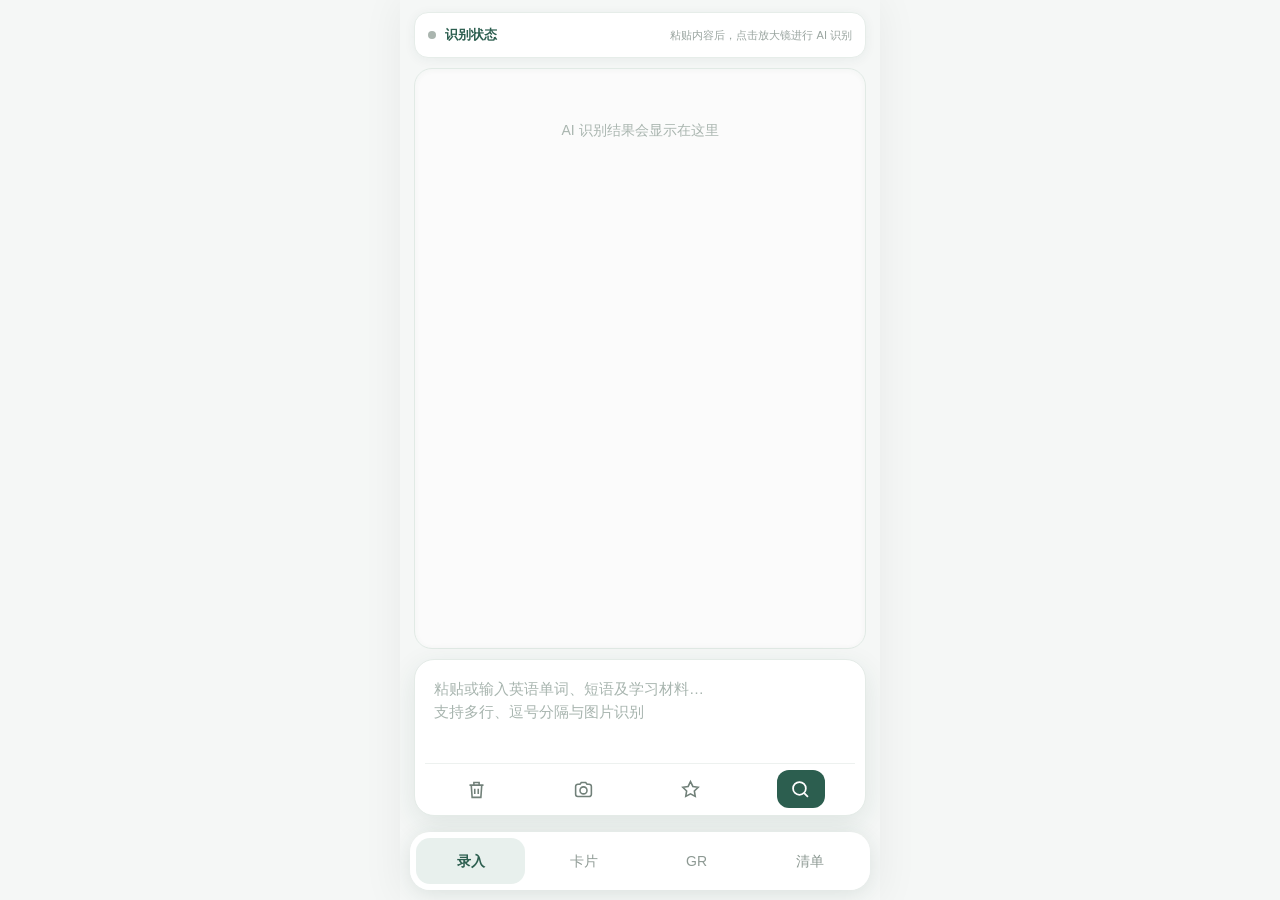
==== index.html @ c0a08093 "Update index.html" ====
<!DOCTYPE html>
<html lang="zh-CN">
<head>
<meta charset="UTF-8">
<meta name="viewport" content="width=device-width, initial-scale=1.0, maximum-scale=1.0, user-scalable=no, viewport-fit=cover">
<meta name="theme-color" content="#f5f7f6">
<meta name="apple-mobile-web-app-capable" content="yes">
<meta name="apple-mobile-web-app-title" content="DICTIONARY">
<meta name="mobile-web-app-capable" content="yes">
<link rel="manifest" href="./manifest.webmanifest?v=4">
<link rel="icon" type="image/svg+xml" href="./icon.svg?v=4">
<link rel="apple-touch-icon" sizes="192x192" href="./dict-icon-192.png?v=4">
<title>DICTIONARY · 单词记忆助手</title>
<style>
:root{
  --primary:#2c5e4f;
  --primary-dark:#1f4a3d;
  --primary-soft:#e8f0ed;
  --primary-light:#f2f7f5;
  --bg-color:#f5f7f6;
  --card:#ffffff;
  --text-main:#1f2523;
  --text-sub:#5c6662;
  --text-muted:#9aa5a0;
  --line:#e8edeb;
  --white:#ffffff;
  --red:#d93b3b;
  --amber:#d98a1f;
  --amber-soft:#fdf3e1;
  --blue:#2f5f9e;
  --blue-soft:#e8f0fb;
  --green:#2f9e6a;
  --radius:18px;
  --shadow:0 2px 12px rgba(31,74,61,.06);
}
*{box-sizing:border-box;margin:0;padding:0;-webkit-tap-highlight-color:transparent;}
html,body{height:100%;}
body{
  font-family:-apple-system,BlinkMacSystemFont,"PingFang SC","Helvetica Neue",sans-serif;
  background-color:var(--bg-color);color:var(--text-main);
  display:flex;justify-content:center;height:100vh;height:100dvh;overflow:hidden;
}
button{font-family:inherit;}
#app{
  width:100%;max-width:480px;background-color:var(--bg-color);
  position:relative;height:100%;display:flex;flex-direction:column;
  box-shadow:0 0 40px rgba(0,0,0,.06);padding-top:env(safe-area-inset-top);
  overflow:hidden;
}
.content{
  flex:1;min-height:0;overflow-y:auto;
  padding:14px 16px 110px;
  display:none;
  -webkit-overflow-scrolling:touch;
}
.content.active{display:block;}
#tab-cards{padding:12px 14px 100px;}
#tab-grammar{padding:14px 16px 100px;}
#tab-checklist{padding:14px 16px 110px;}

/* ============ 通用按钮 ============ */
.btn-primary{
  flex:1;padding:14px;background:var(--primary);color:#fff;border:none;
  border-radius:14px;font-size:16px;font-weight:600;cursor:pointer;
  box-shadow:0 4px 12px rgba(44,94,79,.22);transition:transform .1s,background .2s;
}
.btn-primary:active{transform:scale(.98);background:var(--primary-dark);}
.btn-primary:disabled{opacity:.5;box-shadow:none;}
.btn-outline{
  padding:14px 20px;background:var(--white);color:var(--primary);
  border:1px solid var(--primary);border-radius:14px;font-size:15px;cursor:pointer;
}
.btn-outline:active{background:var(--primary-light);}
.btn-outline:disabled{opacity:.5;}
.empty-hint{font-size:14px;color:#a9b5af;text-align:center;padding:40px 12px;line-height:1.7;}
.empty-state{width:100%;text-align:center;color:var(--text-muted);margin-top:100px;font-size:15px;}
@keyframes pulse{0%,100%{opacity:1;}50%{opacity:.3;}}
@keyframes fadeIn{from{opacity:0;transform:translateY(-4px);}to{opacity:1;transform:translateY(0);}}
@keyframes scaleIn{from{opacity:0;transform:scale(.95);}to{opacity:1;transform:scale(1);}}

/* ============ 设置折叠 ============ */
.fold{margin-top:28px;background:var(--white);border-radius:var(--radius);padding:16px 18px;box-shadow:var(--shadow);}
.fold summary{font-size:14px;color:var(--text-sub);cursor:pointer;outline:none;list-style:none;font-weight:600;}
.fold summary::-webkit-details-marker{display:none;}
.stats-box{background:var(--bg-color);padding:18px;border-radius:14px;margin:14px 0;}
.stats-row{display:flex;justify-content:space-between;margin-bottom:12px;font-size:14px;color:var(--text-sub);}
.stats-row:last-child{margin-bottom:0;}
.stats-val{font-weight:700;color:var(--primary);}
.setting-item{margin-bottom:14px;}
.setting-item label{display:block;font-size:13px;margin-bottom:8px;color:var(--text-muted);}
.setting-item input{
  width:100%;padding:14px;border:1px solid var(--line);background:var(--bg-color);
  border-radius:12px;font-size:15px;outline:none;
}
.setting-item input:focus{border-color:var(--primary);}

/* ============ 录入页：固定预览区 + 底部输入区 ============ */
#tab-input.content{padding:12px 14px calc(84px + env(safe-area-inset-bottom));}
#tab-input.content.active{display:flex;flex-direction:column;gap:10px;overflow:hidden;}
.recognize-status-bar{
  flex:none;height:46px;display:flex;align-items:center;gap:9px;padding:0 13px;
  border:1px solid #e6ede9;border-radius:14px;background:#fff;box-shadow:var(--shadow);
}
.recognize-dot{width:8px;height:8px;flex:none;border-radius:50%;background:#aab5af;}
.recognize-dot.loading{background:#d99a36;box-shadow:0 0 0 4px rgba(217,154,54,.12);animation:pulse 1s infinite;}
.recognize-dot.done{background:#35a36d;}
.recognize-dot.fail{background:#d95b56;}
#recognizeTitle{flex:none;font-size:13px;font-weight:750;color:var(--primary);}
#recognizeMessage{min-width:0;flex:1;overflow:hidden;text-overflow:ellipsis;white-space:nowrap;font-size:11px;color:var(--text-muted);text-align:right;}
.recognition-preview{
  flex:1 1 0;min-height:0;overflow-y:auto;overflow-x:hidden;
  overscroll-behavior:contain;-webkit-overflow-scrolling:touch;
  border:1px solid #e1eae5;border-radius:18px;background:rgba(255,255,255,.6);
  padding:10px;box-shadow:inset 0 1px 6px rgba(31,74,61,.04);
}
.input-composer{
  flex:none;background:#fff;border:1px solid #e4ebe7;border-radius:20px;
  padding:8px 10px 7px;box-shadow:0 8px 28px rgba(31,74,61,.10);
}
.paste-box{
  display:block;width:100%;height:92px;min-height:72px;padding:9px 9px 7px;border:0;border-radius:12px;
  background:transparent;font-size:15px;line-height:1.55;resize:none;outline:none;
  font-family:inherit;color:var(--text-main);
}
.paste-box::placeholder{color:#a8b5af;}
.work-toolbar{display:flex;align-items:center;justify-content:space-around;gap:8px;border-top:1px solid #edf1ef;padding:6px 2px 0;margin-top:3px;}
.tool-icon,.modal-icon-action{width:42px;height:38px;display:flex;align-items:center;justify-content:center;border:0;background:transparent;color:#718079;border-radius:12px;cursor:pointer;}
.tool-icon:active,.modal-icon-action:active{background:var(--primary-soft);color:var(--primary);}
.tool-icon.tool-search{background:var(--primary);color:#fff;width:48px;}
.tool-icon.tool-search:active{background:var(--primary-dark);}

/* ============ 统一阅读样式（预览 / 卡片 / 语法弹窗） ============ */
.rd .card-header{
  display:flex;justify-content:space-between;align-items:flex-start;gap:8px;
  margin-bottom:16px;padding-bottom:14px;border-bottom:1px solid var(--line);
}
.rd .word-big{font-size:34px;font-weight:700;color:var(--red);letter-spacing:.5px;line-height:1.2;word-break:break-word;}
.rd .word-big.w-m{font-size:28px;}
.rd .word-big.w-s{font-size:24px;}
.rd .word-big.w-xs{font-size:21px;}
.rd .word-phonetic{font-size:20px;color:#777;margin-top:6px;}
.rd .word-syllable{font-size:19px;color:var(--primary);margin-top:4px;letter-spacing:1.5px;font-weight:500;}
.rd .card-body{font-size:20px;line-height:1.75;color:#333;}
.rd .sec{margin-bottom:20px;}
.rd .sec:last-child{margin-bottom:0;}
.rd .sec-label{
  font-size:16px;color:var(--primary);font-weight:700;letter-spacing:1.5px;
  margin-bottom:8px;display:inline-block;background:var(--primary-soft);
  padding:3px 11px;border-radius:20px;
}
.rd .sec-body{font-size:20px;line-height:1.75;color:#333;white-space:normal;word-break:break-word;}
.rd .para{display:block;margin-bottom:11px;}
.rd .para:last-child{margin-bottom:0;}
.rd .sec-body.en{font-family:Georgia,"Times New Roman",serif;color:#3a3a3a;}
.rd .sec.emph{border-left:4px solid #bcd3c9;padding-left:13px;}
.rd .sec.pit{border-left-color:#efc27a;}
.rd .sec.pit .sec-label{background:var(--amber-soft);color:var(--amber);}
.rd .sec.cmp{border-left-color:#a9c4e8;}
.rd .sec.cmp .sec-label{background:var(--blue-soft);color:var(--blue);}
.rd .sec.def .sec-label{background:#eef1f0;color:var(--text-sub);}
.rd .card-footer{margin-top:16px;padding-top:12px;border-top:1px solid var(--line);font-size:16px;color:var(--text-muted);text-align:center;}
.hd-right{display:flex;align-items:center;gap:8px;flex:none;}
.pv-star{width:36px;height:36px;display:flex;align-items:center;justify-content:center;border:0;border-radius:50%;background:transparent;color:var(--primary);cursor:pointer;}
.pv-star:active{background:var(--primary-soft);}
.pv-star.on{color:var(--amber);cursor:default;}
.pv-star.on svg{fill:currentColor;}
.cat-chip{flex:none;font-size:13px;font-weight:700;padding:3px 10px;border-radius:20px;background:var(--primary-soft);color:var(--primary);}
mark.hl{background:linear-gradient(transparent 52%,#ffe28a 52%);color:#1f4a3d;font-weight:700;padding:0 1px;border-radius:2px;}
.pron-row{display:flex;gap:6px;margin-top:10px;}
.pron-btn{
  font-size:14px;padding:5px 14px;border-radius:20px;border:1px solid var(--primary);
  background:var(--white);color:var(--primary);cursor:pointer;
}
.pron-btn:active{background:var(--primary-soft);}

/* 预览卡片 */
.preview-card{border:1px solid #e6eeea;border-radius:16px;padding:16px;margin-bottom:12px;background:#fff;box-shadow:var(--shadow);}
.preview-card:last-child{margin-bottom:0;}
.preview-group-row{display:flex;align-items:center;gap:8px;margin-top:18px;padding-top:14px;border-top:1px dashed #dfe8e3;}
.preview-group-row label{font-size:13px;font-weight:700;color:var(--primary);white-space:nowrap;}
.preview-group-select{flex:1;min-width:0;padding:10px 10px;border:1px solid #dce6e0;border-radius:11px;background:#f9fbfa;color:var(--text-main);font:inherit;font-size:14px;outline:none;}
.preview-group-select:focus{border-color:var(--primary);}
.pv-fav{flex:none;padding:10px 16px;border:0;border-radius:11px;background:var(--primary);color:#fff;font-size:14px;font-weight:700;cursor:pointer;}
.pv-fav:active{background:var(--primary-dark);}
.pv-saved{flex:none;padding:10px 14px;border-radius:11px;background:#e6f4ec;color:var(--green);font-size:14px;font-weight:700;}

/* ============ 语法目录 ============ */
.grammar-section{margin:0 0 16px;background:#fff;border-radius:17px;padding:15px 14px;box-shadow:var(--shadow);}
.grammar-section-title{font-size:16px;font-weight:750;color:var(--primary);margin-bottom:6px;}
.grammar-group-title{font-size:13px;font-weight:700;color:#64736b;margin:14px 1px 8px;}
.grammar-topic-grid{display:grid;grid-template-columns:1fr 1fr;gap:8px;}
.grammar-topic{display:flex;align-items:center;justify-content:space-between;gap:5px;text-align:left;border:1px solid #e8efeb;background:#f9fbfa;color:#34443d;border-radius:11px;padding:10px 9px;font-size:13px;line-height:1.35;min-height:42px;cursor:pointer;}
.grammar-topic:after{content:'›';font-size:18px;color:#9aaba2;}
.grammar-topic:active{background:var(--primary-soft);border-color:#cbdcd4;}

/* ============ 卡片目录与分组 ============ */
.group-manager{margin:0 0 16px;padding:14px 14px;border-radius:16px;}
.group-manager summary{color:var(--primary);}
.group-create-row{display:grid;grid-template-columns:78px minmax(0,1fr) 76px 54px;gap:6px;margin-top:13px;}
.group-create-row input,.group-create-row select{min-width:0;width:100%;padding:9px 7px;border:1px solid var(--line);border-radius:10px;background:#fbfcfb;color:var(--text-main);font:inherit;font-size:12px;outline:none;}
.group-create-row button{border:0;border-radius:10px;background:var(--primary);color:#fff;font-size:12px;font-weight:650;}
.group-hint{font-size:11px;color:var(--text-muted);margin-top:8px;}
.group-manager-list{margin-top:8px;}
.group-manager-row{display:flex;align-items:center;gap:7px;padding:8px 0;border-top:1px solid #f0f3f1;font-size:12px;color:var(--text-sub);}
.group-manager-row strong{color:var(--text-main);font-weight:650;}
.group-manager-row .group-meta{margin-left:auto;color:var(--text-muted);white-space:nowrap;}
.group-manager-row strong + .group-meta{margin-left:auto;}
.group-manager-row .group-meta + .group-meta{margin-left:0;}
.group-remove{border:0;background:transparent;color:#bd7774;font-size:12px;padding:4px 2px;}
.card-directory-title{font-size:17px;font-weight:750;color:var(--text-main);margin:4px 2px 10px;}
.cat-filter{display:flex;gap:7px;margin:0 0 10px;overflow-x:auto;scrollbar-width:none;}
.cat-filter::-webkit-scrollbar{display:none;}
.cat-filter button{flex:none;border:1px solid #dbe6e0;background:#fff;color:var(--text-sub);border-radius:20px;padding:6px 13px;font-size:13px;font-weight:650;cursor:pointer;}
.cat-filter button i{font-style:normal;font-size:11px;color:var(--text-muted);margin-left:4px;font-weight:500;}
.cat-filter button.on{background:var(--primary);border-color:var(--primary);color:#fff;}
.cat-filter button.on i{color:rgba(255,255,255,.75);}
.card-category{margin:0 0 16px;}
.card-category-head{font-size:14px;color:var(--primary);font-weight:750;padding:5px 3px 8px;display:flex;justify-content:space-between;}
.card-category-head span{font-size:12px;color:var(--text-muted);font-weight:500;}
.card-group{margin:0 0 12px;}
.card-group>summary{font-size:12px;color:#7d8a84;padding:6px 6px;cursor:pointer;list-style:none;font-weight:650;display:flex;align-items:center;gap:6px;outline:none;}
.card-group>summary::-webkit-details-marker{display:none;}
.card-group>summary:before{content:'▸';font-size:11px;color:#a3b0a9;transition:transform .15s;}
.card-group[open]>summary:before{transform:rotate(90deg);}
.card-directory-item{display:flex;align-items:center;gap:11px;background:#fff;border-radius:13px;padding:13px 13px;margin-bottom:7px;box-shadow:var(--shadow);cursor:pointer;min-height:56px;}
.card-directory-item:active{background:#f1f6f3;}
.card-directory-item.select-mode{cursor:pointer;}
.card-directory-item.selected{background:#eef6f2;box-shadow:inset 0 0 0 1.5px #9cc2b2;}
.card-directory-main{flex:1;min-width:0;}
.card-directory-word{font-size:16px;font-weight:700;color:#28332e;white-space:nowrap;overflow:hidden;text-overflow:ellipsis;}
.card-directory-desc{font-size:13px;color:var(--text-muted);margin-top:3px;white-space:nowrap;overflow:hidden;text-overflow:ellipsis;}
.card-directory-arrow{color:#a7b2ac;font-size:21px;}
.card-count{font-size:12px;color:var(--text-muted);font-weight:500;}

/* 批量工具条（粘性置顶） */
.cards-bulk-toolbar{position:sticky;top:0;z-index:6;display:flex;align-items:center;justify-content:flex-end;min-height:40px;margin:0 0 10px;padding:4px 0;background:var(--bg-color);}
.bulk-entry-buttons{display:flex;gap:7px;}
.bulk-entry-buttons button{border:1px solid #d7e4dd;border-radius:10px;background:#fff;color:var(--primary);font-size:13px;font-weight:700;padding:9px 14px;cursor:pointer;}
.bulk-entry-buttons button.bulk-classify-entry{background:var(--primary);border-color:var(--primary);color:#fff;box-shadow:0 3px 10px rgba(44,94,79,.2);}
.bulk-panel{width:100%;display:flex;flex-direction:column;gap:8px;padding:10px 11px;background:#fff;border:1px solid #dfe9e4;border-radius:14px;box-shadow:var(--shadow);}
.bulk-row{display:flex;align-items:center;gap:7px;flex-wrap:wrap;}
#bulkSelectedCount{margin-right:auto;font-size:13px;font-weight:700;color:var(--primary);}
.bulk-panel button{border:1px solid #d7e4dd;border-radius:9px;background:#fff;color:var(--primary);font-size:12px;font-weight:700;padding:8px 12px;cursor:pointer;}
.bulk-panel button:disabled{opacity:.4;}
.bulk-panel button.bulk-cancel{color:#8a9690;border-color:#e4e9e6;}
.bulk-panel button.bulk-danger{color:#fff;background:#d65a55;border-color:#d65a55;}
.bulk-panel button.bulk-apply{color:#fff;background:var(--primary);border-color:var(--primary);}
.bulk-classify-controls{display:flex;align-items:center;gap:6px;width:100%;}
.bulk-classify-controls>span{font-size:12px;color:var(--text-sub);flex:none;}
.bulk-classify-controls select{flex:1;min-width:0;padding:8px 7px;border:1px solid #d7e4dd;border-radius:9px;background:#fff;color:var(--text-main);font-size:12px;}
.card-select{width:19px;height:19px;flex:none;accent-color:var(--primary);margin:0 2px 0 0;pointer-events:none;}
.history-section{margin:18px 0 10px;padding:12px 12px 4px;background:rgba(255,255,255,.68);border:1px solid #e4ebe7;border-radius:16px;}
.history-section>summary{padding:3px 2px 10px;color:var(--primary);font-size:14px;font-weight:750;cursor:pointer;list-style:none;}
.history-section>summary::-webkit-details-marker{display:none;}
.history-category{padding:8px 0 2px;border-top:1px solid #edf1ef;margin-top:4px;}
.history-category-title{font-size:13px;font-weight:750;color:#6c7c73;margin:0 2px 8px;}
.history-empty{padding:10px 2px 14px;color:var(--text-muted);font-size:12px;}

/* ============ 卡片详情：整张卡片左右滑动 ============ */
.card-modal{padding:0;background:rgba(15,25,20,.58);align-items:stretch;}
.card-track{
  position:relative;display:flex;align-items:stretch;gap:28px;width:100%;height:100%;
  overflow-x:auto;overflow-y:hidden;scroll-snap-type:x mandatory;
  padding:calc(6vh + env(safe-area-inset-top)) 14px calc(6vh + env(safe-area-inset-bottom));
  scroll-padding-inline:14px;overscroll-behavior-x:contain;-webkit-overflow-scrolling:touch;
  scrollbar-width:none;
}
.card-track::-webkit-scrollbar{display:none;}
.card-page{
  flex:0 0 100%;min-width:0;min-height:0;scroll-snap-align:center;scroll-snap-stop:always;
  overflow-y:auto;overflow-x:hidden;overscroll-behavior-y:contain;-webkit-overflow-scrolling:touch;
  background:#fff;border-radius:22px;padding:22px 18px 18px;
  box-shadow:0 8px 30px rgba(0,0,0,.18);
}
.card-modal-close{
  position:absolute;top:calc(8px + env(safe-area-inset-top));right:10px;z-index:5;width:38px;height:38px;
  border:0;border-radius:50%;background:rgba(255,255,255,.9);color:#5c6662;font-size:26px;line-height:1;
  box-shadow:0 2px 10px rgba(0,0,0,.18);
}
.card-detail-group{display:flex;align-items:center;gap:8px;margin:20px 0 0;font-size:14px;color:var(--text-sub);}
.card-detail-group select{flex:1;min-width:0;border:1px solid var(--line);border-radius:10px;background:#fbfcfb;padding:9px 10px;color:var(--text-main);font:inherit;font-size:13px;}

/* ============ 清单 ============ */
.check-item{
  display:flex;align-items:flex-start;gap:12px;padding:14px;
  background:var(--white);border-radius:16px;margin-bottom:10px;
  box-shadow:var(--shadow);animation:fadeIn .25s ease;
}
.check-box{
  width:24px;height:24px;border-radius:50%;border:2px solid #ccd6d1;
  flex-shrink:0;display:flex;align-items:center;justify-content:center;
  margin-top:1px;cursor:pointer;transition:all .2s;
}
.check-box.done{background:var(--primary);border-color:var(--primary);color:#fff;}
.check-box svg{opacity:0;transition:opacity .2s;}
.check-box.done svg{opacity:1;}
.check-main{flex:1;min-width:0;}
.check-text{font-size:15px;line-height:1.5;color:var(--text-main);word-break:break-word;}
.check-text.done{color:#b3b3b3;text-decoration:line-through;}
/* 缩略图：强模糊 + 放大裁边，防止边缘透出清晰轮廓 */
.check-photo-wrap{position:relative;width:58px;height:58px;border-radius:10px;overflow:hidden;border:1px solid var(--line);cursor:zoom-in;background:#e9efec;}
.check-photo{width:100%;height:100%;object-fit:cover;display:block;filter:blur(14px) saturate(.9);transform:scale(1.35);transition:filter .18s ease;pointer-events:none;}
.check-photo-wrap:active .check-photo{filter:blur(8px) saturate(.95);}
.check-photo-grid{display:flex;flex-wrap:wrap;gap:7px;margin-top:9px;}
.check-photo-add{height:58px;min-width:58px;padding:0 9px;border:1px dashed #c9d7cf;border-radius:10px;background:#f8fbf9;color:var(--primary);font-size:11px;font-weight:650;}
.check-photo-add:disabled{opacity:.4;}
.check-meta{font-size:11px;color:#bbb;margin-top:4px;}
.delete-btn{color:#e0605f;font-size:13px;background:none;border:none;cursor:pointer;flex-shrink:0;padding:4px 0 4px 8px;}
.add-check-row{display:flex;gap:10px;margin-bottom:14px;}
.add-check-row input{
  flex:1;min-width:0;padding:14px;border:1px solid var(--line);background:var(--white);
  border-radius:14px;font-size:15px;outline:none;
}
.add-check-row input:focus{border-color:var(--primary);}
.add-check-row button{padding:0 22px;border-radius:14px;border:none;background:var(--primary);color:#fff;font-size:15px;font-weight:600;cursor:pointer;}
.check-toolbar{display:flex;gap:10px;margin-bottom:18px;}
.check-toolbar button{flex:1;padding:12px;border-radius:14px;font-size:14px;cursor:pointer;background:var(--white);color:var(--primary);border:1px solid var(--primary);}
.check-toolbar button.ghost{color:#888;border-color:#ddd;}
.w-ai{width:100%;margin-top:12px;padding:12px;border-radius:14px;font-size:14px;cursor:pointer;background:var(--white);color:var(--primary);border:1px solid var(--primary);font-weight:600;}
.w-ai:active{background:var(--primary-light);}
.rest-card{background:#fff;border-radius:18px;padding:17px;margin:0 0 18px;box-shadow:var(--shadow);}
.rest-head{display:flex;align-items:center;justify-content:space-between;}
.rest-title{font-size:16px;font-weight:750;color:var(--primary);}
.rest-sub{font-size:12px;color:var(--text-muted);margin-top:4px;}
.rest-icon{font-size:23px;}
.rest-summary{margin-top:13px;padding:12px;background:var(--bg-color);border-radius:12px;color:var(--text-sub);font-size:14px;font-weight:650;line-height:1.8;}
.rest-actions{display:flex;gap:10px;margin-top:11px;}
.rest-action{flex:1 1 0;min-width:0;padding:12px 8px;border:0;border-radius:12px;background:var(--amber-soft);color:var(--amber);font-size:14px;font-weight:700;cursor:pointer;}
.rest-action.running{background:var(--amber);color:#fff;}
.rest-action.sleep{background:var(--blue-soft);color:var(--blue);}
.rest-action.sleep.running{background:var(--blue);color:#fff;}
.rest-history{font-size:12px;color:var(--text-muted);line-height:1.8;margin-top:10px;white-space:pre-line;word-break:break-word;}

/* ============ 选词查询 ============ */
.sel-bar{
  position:fixed;z-index:200;display:none;background:var(--primary-dark);
  border-radius:12px;box-shadow:0 6px 20px rgba(0,0,0,.25);overflow:hidden;
}
.sel-bar.active{display:flex;}
.sel-bar button{background:none;border:none;color:#fff;font-size:14px;padding:10px 16px;cursor:pointer;}
.sel-bar button + button{border-left:1px solid rgba(255,255,255,.2);}

/* ============ 底部导航 ============ */
.bottom-nav{
  position:absolute;bottom:calc(10px + env(safe-area-inset-bottom));left:10px;right:10px;
  height:58px;background:rgba(255,255,255,.95);
  backdrop-filter:blur(15px);-webkit-backdrop-filter:blur(15px);
  border-radius:20px;box-shadow:0 4px 22px rgba(31,74,61,.12);
  display:flex;justify-content:space-around;align-items:center;
  padding:6px;gap:4px;z-index:20;
}
.nav-item{
  color:#8d9993;font-size:14px;font-weight:500;flex:1;text-align:center;
  height:100%;line-height:46px;cursor:pointer;transition:all .2s;border-radius:14px;
}
.nav-item.active{color:var(--primary);background:var(--primary-soft);font-weight:750;}

/* ============ 弹窗 ============ */
.modal{
  display:none;position:absolute;top:0;left:0;right:0;bottom:0;
  background:rgba(0,0,0,.4);z-index:100;align-items:center;
  justify-content:center;padding:16px;
}
.modal.active{display:flex;}
.modal-content{
  background:#fff;width:100%;max-height:86vh;max-height:86dvh;border-radius:22px;
  padding:18px 17px 16px;display:flex;flex-direction:column;animation:scaleIn .25s ease;min-height:180px;
}
.modal-header{display:flex;justify-content:space-between;align-items:center;font-weight:700;font-size:17px;color:var(--primary);margin-bottom:12px;flex-shrink:0;}
.modal-head-actions{display:flex;align-items:center;gap:5px;margin-left:auto;}
.modal-icon-action{width:36px;height:36px;color:var(--primary);}
.modal-body{flex:1;min-height:0;overflow-y:auto;font-size:16px;line-height:1.75;color:#333;margin-bottom:12px;overscroll-behavior:contain;-webkit-overflow-scrolling:touch;}
.modal-footer{display:flex;gap:10px;flex-shrink:0;}
.modal-footer .btn-outline{flex:1;}
#infoModal .modal-content{height:90vh;height:90dvh;}
#infoModal.preview-mode .modal-header,#infoModal.preview-mode .modal-footer{display:none;}
#infoModal.preview-mode .modal-content{padding-top:14px;padding-bottom:14px;}
#infoModal.preview-mode .modal-body{margin-bottom:0;}
#infoBody.rd{font-size:20px;}
.app-toast{position:absolute;left:50%;bottom:calc(92px + env(safe-area-inset-bottom));transform:translate(-50%,12px);z-index:1500;max-width:88%;padding:10px 15px;background:rgba(31,45,39,.91);color:#fff;border-radius:12px;font-size:12px;line-height:1.4;opacity:0;pointer-events:none;transition:all .22s;white-space:normal;text-align:center;}
.app-toast.show{opacity:1;transform:translate(-50%,0);}
.photo-preview-overlay{position:fixed;inset:0;z-index:1400;display:flex;align-items:center;justify-content:center;padding:22px;background:rgba(12,18,15,.92);}
.photo-preview-overlay img{display:block;max-width:96vw;max-height:86vh;object-fit:contain;border-radius:12px;box-shadow:0 12px 40px rgba(0,0,0,.32);}
.photo-preview-close{position:absolute;top:calc(16px + env(safe-area-inset-top));right:18px;width:42px;height:42px;border:0;border-radius:50%;background:rgba(255,255,255,.16);color:#fff;font-size:30px;line-height:1;}
.app-dialog{display:none;position:absolute;inset:0;z-index:1200;align-items:center;justify-content:center;padding:18px;background:rgba(14,25,19,.48);backdrop-filter:blur(3px);}
.app-dialog.active{display:flex;}
.app-dialog-card{width:100%;max-width:360px;background:#fff;border:1px solid #e5ede8;border-radius:20px;padding:19px 18px 16px;box-shadow:0 14px 40px rgba(18,46,33,.22);animation:scaleIn .18s ease;}
.app-dialog-title{font-size:17px;font-weight:800;color:var(--primary);margin-bottom:9px;}
.app-dialog-message{font-size:14px;line-height:1.7;color:var(--text-sub);white-space:pre-line;}
.app-dialog-actions{display:flex;gap:9px;margin-top:18px;}
.app-dialog-actions button{flex:1;border-radius:12px;padding:12px 10px;font-size:14px;font-weight:700;border:1px solid var(--primary);}
.app-dialog-cancel{background:#fff;color:var(--text-sub);border-color:#e0e8e3!important;}
.app-dialog-confirm{background:var(--primary);color:#fff;}

/* 主屏幕图标安装入口 */
.install-home-card{display:flex;align-items:center;gap:10px;padding:11px;margin:3px 0 14px;border:1px solid #e6eeea;border-radius:15px;background:#fbfcfb;}
.install-app-icon{width:54px;height:54px;flex:none;display:flex;align-items:center;justify-content:center;border-radius:13px;background:#2c5e4f;color:#fff;box-shadow:0 3px 9px rgba(44,94,79,.22);}
.install-app-icon span{font-size:6.5px;letter-spacing:.15px;font-weight:900;white-space:nowrap;}
.install-home-copy{display:flex;flex:1;min-width:0;flex-direction:column;gap:4px;}
.install-home-copy strong{font-size:13px;color:#30443a;}
.install-home-copy span{font-size:10px;color:var(--text-muted);}
.install-home-button{border:0;border-radius:10px;padding:9px 13px;background:var(--primary);color:#fff;font-size:12px;font-weight:700;}

@media (max-width:370px){
  .group-create-row{grid-template-columns:70px minmax(0,1fr) 66px 48px;gap:4px;}
  .group-create-row input,.group-create-row select{font-size:11px;padding:8px 5px;}
  .grammar-topic-grid{grid-template-columns:1fr;}
  #recognizeMessage{font-size:10px;}
}
</style>
</head>
<body>
<div id="app">

  <!-- ================= TAB 1 录入 ================= -->
  <div class="content active" id="tab-input">
    <div class="recognize-status-bar" id="recognizeStatus" role="status" aria-live="polite">
      <span class="recognize-dot" id="recognizeDot"></span><strong id="recognizeTitle">等待识别</strong>
      <span id="recognizeMessage">粘贴内容后，点击放大镜进行 AI 识别</span>
    </div>
    <div class="recognition-preview rd" id="recognitionPreview"><div class="empty-hint">AI 识别结果会显示在这里</div></div>

    <div class="input-composer" id="inputDock">
      <textarea class="paste-box" id="batchInput" placeholder="粘贴或输入英语单词、短语及学习材料…
支持多行、逗号分隔与图片识别"></textarea>
      <div class="work-toolbar" aria-label="录入工具">
        <button class="tool-icon" type="button" title="清空" aria-label="清空" onclick="clearBatch()">
          <svg viewBox="0 0 24 24" width="21" height="21" fill="none" stroke="currentColor" stroke-width="1.8"><path d="M4 7h16M10 11v6m4-6v6M6 7l1 14h10l1-14M9 7V4h6v3"/></svg>
        </button>
        <button class="tool-icon" type="button" title="相机识别" aria-label="相机识别" onclick="document.getElementById('imageInput').click()">
          <svg viewBox="0 0 24 24" width="21" height="21" fill="none" stroke="currentColor" stroke-width="1.8"><path d="M3 8.5A2.5 2.5 0 0 1 5.5 6H8l1.5-2h5L16 6h2.5A2.5 2.5 0 0 1 21 8.5v9a2.5 2.5 0 0 1-2.5 2.5h-13A2.5 2.5 0 0 1 3 17.5z"/><circle cx="12" cy="13" r="4"/></svg>
        </button>
        <button class="tool-icon" type="button" title="全部收藏" aria-label="全部收藏" onclick="favoriteFromToolbar()">
          <svg viewBox="0 0 24 24" width="21" height="21" fill="none" stroke="currentColor" stroke-width="1.8"><path d="m12 3 2.7 5.5 6.1.9-4.4 4.3 1 6.1-5.4-2.9-5.4 2.9 1-6.1-4.4-4.3 6.1-.9z"/></svg>
        </button>
        <button class="tool-icon tool-search" type="button" title="AI 识别" aria-label="AI 识别" onclick="triggerSearch()">
          <svg viewBox="0 0 24 24" width="21" height="21" fill="none" stroke="currentColor" stroke-width="2"><circle cx="10.8" cy="10.8" r="7.3"/><path d="m16.2 16.2 4.3 4.3"/></svg>
        </button>
      </div>
    </div>
  </div>

  <!-- ================= TAB 2 语法 ================= -->
  <div class="content" id="tab-grammar">
    <div id="grammarTopics"></div>
  </div>

  <!-- ================= TAB 3 卡片 ================= -->
  <div class="content" id="tab-cards">
    <details class="fold group-manager">
      <summary>卡片分组管理</summary>
      <div class="group-create-row">
        <select id="groupCategory" aria-label="分组类别"><option>单词</option><option>语法</option><option>其它</option></select>
        <input id="groupName" type="text" placeholder="分组名称">
        <input id="groupLimit" type="number" min="0" placeholder="数量不限" aria-label="数量上限">
        <button type="button" onclick="createCardGroup()">创建</button>
      </div>
      <div class="group-hint">数量上限填 0 表示不限；同一类别可建立多个分组。</div>
      <div id="groupManagerList"></div>
    </details>
    <div class="card-directory-title">卡片目录</div>
    <div class="cat-filter" id="catFilter"></div>
    <div class="cards-bulk-toolbar" id="cardsBulkToolbar">
      <div class="bulk-entry-buttons" id="bulkEntryButtons">
        <button type="button" class="bulk-classify-entry" id="bulkClassifyButton" onclick="toggleBatchClassifyMode()">批量分类</button>
        <button type="button" id="bulkModeButton" onclick="toggleBatchDeleteMode()">批量删除</button>
      </div>
      <div class="bulk-panel" id="bulkModeActions" style="display:none;">
        <div class="bulk-row">
          <span id="bulkSelectedCount">已选 0 张</span>
          <button type="button" id="selectAllBtn" onclick="selectAllCards()">全选</button>
          <button type="button" class="bulk-cancel" onclick="cancelBatchMode()">取消</button>
        </div>
        <div class="bulk-classify-controls" id="bulkClassifyControls" style="display:none;">
          <span>移动到</span>
          <select id="bulkCategory" aria-label="批量目标类别" onchange="renderBulkGroupOptions()"><option>单词</option><option>语法</option><option>其它</option></select>
          <select id="bulkGroup" aria-label="批量目标分组" onchange="updateBulkDeleteUI()"></select>
          <button type="button" class="bulk-apply" id="bulkApplyButton" onclick="applyBatchClassification()" disabled>应用</button>
        </div>
        <div class="bulk-row" id="bulkDeleteRow" style="display:none;">
          <button type="button" class="bulk-danger" id="bulkDeleteButton" onclick="requestDeleteSelectedCards()" disabled>删除选中</button>
        </div>
      </div>
    </div>
    <div id="cardsContainer"></div>
  </div>

  <!-- ================= TAB 4 清单 ================= -->
  <div class="content" id="tab-checklist">
    <div class="rest-card">
      <div class="rest-head"><div><div class="rest-title">休息与睡眠</div><div class="rest-sub" id="restStatus">今天还没有记录</div></div><span class="rest-icon">☕🌙</span></div>
      <div class="rest-summary" id="restSummary"></div>
      <div class="rest-actions">
        <button class="rest-action" id="restButton" type="button" onclick="toggleBreak()">开始休息</button>
        <button class="rest-action sleep" id="sleepButton" type="button" onclick="toggleSleepRecording()">开始睡眠</button>
      </div>
      <div class="rest-history" id="restHistory"></div>
      <button class="w-ai" type="button" onclick="analyzeRestSleep()">AI 分析休息与睡眠</button>
    </div>
    <div class="add-check-row">
      <input type="text" id="checkInput" placeholder="添加清单事项，如：带钥匙 / 做 20 个单词…" onkeypress="if(event.key==='Enter')addCheckItem()">
      <button onclick="addCheckItem()">添加</button>
    </div>
    <div class="check-toolbar">
      <button onclick="resetChecklist()">一键循环刷新</button>
      <button class="ghost" onclick="analyzeChecklist()">AI 分析</button>
    </div>
    <div id="checklistContainer"></div>
    <details class="fold" id="settingsFold">
      <summary>设置与统计</summary>
      <div class="stats-box">
        <div class="stats-row"><span>API 调用次数</span><span class="stats-val" id="stat-api-calls">0</span></div>
        <div class="stats-row"><span>估算 TOKEN 量</span><span class="stats-val" id="stat-tokens">0</span></div>
        <div class="stats-row"><span>卡片总数</span><span class="stats-val" id="stat-words">0</span></div>
        <div class="stats-row"><span>清单事项数</span><span class="stats-val" id="stat-checks">0</span></div>
      </div>
      <div class="setting-item">
        <label>DeepSeek API Key（仅本地存储）</label>
        <input type="password" id="apiKeyInput" placeholder="sk-...">
      </div>
      <button class="btn-primary" onclick="saveApiKey()" style="width:100%; margin-bottom:12px;">保存 API Key</button>
      <div class="install-home-card">
        <div class="install-app-icon"><span>DICT</span></div>
        <div class="install-home-copy"><strong>添加到主屏幕</strong><span>绿色 DICT 应用图标</span></div>
        <button type="button" class="install-home-button" onclick="addToHomeScreen()">添加</button>
      </div>
      <div style="display:flex; gap:10px;">
        <button class="btn-outline" style="flex:1;" onclick="exportData()">导出备份</button>
        <button class="btn-outline" style="flex:1; border-color:#ddd; color:#666;" onclick="document.getElementById('importFile').click()">导入恢复</button>
      </div>
      <button class="w-ai" type="button" onclick="refreshAppPage()">一键刷新应用页面</button>
    </details>
  </div>

  <!-- 底部导航 -->
  <div class="bottom-nav">
    <div class="nav-item active" data-tab="input" onclick="switchTab('input')">录入</div>
    <div class="nav-item" data-tab="cards" onclick="switchTab('cards')">卡片</div>
    <div class="nav-item" data-tab="grammar" onclick="switchTab('grammar')">GR</div>
    <div class="nav-item" data-tab="checklist" onclick="switchTab('checklist')">清单</div>
  </div>

  <!-- 隐藏的文件输入 -->
  <input type="file" id="imageInput" accept="image/*" style="display:none;" onchange="handleImageUpload(event)">
  <input type="file" id="checklistCamera" accept="image/*" capture="environment" style="display:none;" onchange="handleChecklistPhoto(event)" oncancel="handleChecklistPhotoCancel()">
  <input type="file" id="importFile" style="display:none;" accept=".json" onchange="importData(event)">

  <!-- 选中单词浮动工具条 -->
  <div class="sel-bar" id="selBar" onmousedown="event.preventDefault()">
    <button onclick="lookupWord()">查询</button>
    <button onclick="speak(selWord,2)">美音</button>
    <button onclick="speak(selWord,1)">英音</button>
  </div>

  <!-- 清单拍照主题弹窗：完成事项必须拍照 -->
  <div class="modal" id="photoModal" onclick="if(event.target===this)closePhotoTaskDialog()">
    <div class="modal-content" style="max-height:none;">
      <div class="modal-header"><span id="photoModalTitle">拍照记录</span></div>
      <div class="modal-body" id="photoModalBody">完成清单事项前必须拍照记录。</div>
      <div class="modal-footer">
        <button class="btn-outline" onclick="closePhotoTaskDialog()">取消</button>
        <button class="btn-primary" onclick="takeChecklistPhoto()">拍照</button>
      </div>
    </div>
  </div>

  <div class="photo-preview-overlay" id="photoPreviewModal" style="display:none;" onclick="closePhotoPreview()">
    <button type="button" class="photo-preview-close" onclick="closePhotoPreview()" aria-label="关闭">×</button>
    <img id="photoPreviewImage" alt="清单照片放大预览" onclick="event.stopPropagation()">
  </div>

  <!-- 卡片详情：整张卡片横向滑动 -->
  <div class="modal card-modal" id="cardModal" onclick="onCardModalClick(event)">
    <div class="card-track" id="cardTrack"></div>
  </div>

  <!-- 信息弹窗（预览、AI 分析、查词） -->
  <div class="modal" id="infoModal" onclick="if(event.target===this)closeInfoModal()">
    <div class="modal-content">
      <div class="modal-header" id="infoHeader">
        <span id="infoTitle">分析</span>
        <div class="modal-head-actions">
          <button class="modal-icon-action" id="infoFavorite" type="button" title="全部收藏" aria-label="全部收藏" onclick="savePendingCards('modal')" style="display:none;">
            <svg viewBox="0 0 24 24" width="22" height="22" fill="none" stroke="currentColor" stroke-width="1.8"><path d="m12 3 2.7 5.5 6.1.9-4.4 4.3 1 6.1-5.4-2.9-5.4 2.9 1-6.1-4.4-4.3 6.1-.9z"/></svg>
          </button>
        </div>
      </div>
      <div class="modal-body" id="infoBody"></div>
      <div class="modal-footer">
        <button class="btn-outline" id="infoSpeak" style="display:none;" onclick="speak(this.dataset.w,2)">发音</button>
        <button class="btn-outline" id="infoAdd" style="display:none;" onclick="addLookupWord()">加入卡片</button>
      </div>
    </div>
  </div>

  <div class="app-dialog" id="appDialog" role="dialog" aria-modal="true" aria-labelledby="appDialogTitle">
    <div class="app-dialog-card">
      <div class="app-dialog-title" id="appDialogTitle">确认操作</div>
      <div class="app-dialog-message" id="appDialogMessage"></div>
      <div class="app-dialog-actions">
        <button type="button" class="app-dialog-cancel" onclick="resolveAppDialog(false)">取消</button>
        <button type="button" class="app-dialog-confirm" onclick="resolveAppDialog(true)">确定</button>
      </div>
    </div>
  </div>
  <div class="app-toast" id="appToast" role="status" aria-live="polite"></div>
</div>

<script>
/* =========================================================
   基础工具
========================================================= */
const $ = id => document.getElementById(id);
const esc = s => String(s == null ? '' : s).replace(/[&<>"']/g,
  c => ({'&':'&amp;','<':'&lt;','>':'&gt;','"':'&quot;',"'":'&#39;'}[c]));
const escRe = s => String(s).replace(/[.*+?^${}()|[\]\\]/g, '\\$&');
const nowStr = () => new Date().toLocaleString('zh-CN',
  {month:'numeric', day:'numeric', hour:'2-digit', minute:'2-digit'});
const WEEK_MS = 7 * 24 * 60 * 60 * 1000;

function load(key, fallback){
  try { const v = localStorage.getItem(key); return v ? JSON.parse(v) : fallback; }
  catch(e){ return fallback; }
}
function safeSet(key, val){
  try { localStorage.setItem(key, val); return true; }
  catch(e){ return false; }
}

/* =========================================================
   状态
========================================================= */
let words      = load('wm_words', []);
let checklist  = load('wm_checklist', []);
let stats      = load('wm_stats', {apiCalls:0, tokens:0});
let attendance = load('wm_attendance', {});
let sleepRecords = load('wm_sleep_records', []);
let workStart  = localStorage.getItem('wm_work_start') || '09:00';
let apiKey     = localStorage.getItem('wm_api_key') || '';
let batchRunning = false;
let pendingPhotoTask = null;
let cardGroups = load('wm_card_groups', []);
let previews = {inline: [], modal: []};
let batchDeleteMode = false;
let batchClassifyMode = false;
let selectedCardIds = new Set();
let appDialogAction = null;
let toastTimer = null;
let deferredInstallPrompt = null;
let cardFilter = '全部';
let groupOpen = {};

if (!Array.isArray(words)) words = [];
if (!Array.isArray(checklist)) checklist = [];
if (!Array.isArray(sleepRecords)) sleepRecords = [];
if (!attendance || typeof attendance !== 'object') attendance = {};

const CARD_CATEGORIES = ['单词','语法','其它'];
const DEFAULT_GROUPS = [
  {id:'default-word', category:'单词', name:'默认单词', limit:0, isDefault:true},
  {id:'default-daily', category:'单词', name:'日常生活', limit:0, isDefault:true},
  {id:'default-grammar', category:'语法', name:'默认语法', limit:0, isDefault:true},
  {id:'default-other', category:'其它', name:'默认其它', limit:0, isDefault:true}
];

function persistWords(){
  const ok = safeSet('wm_words', JSON.stringify(words));
  if (!ok) showToast('本地存储空间不足，卡片未能保存，建议导出备份');
  return ok;
}

/* =========================================================
   初始化 / Tab 切换
========================================================= */
function init(){
  $('apiKeyInput').value = apiKey;
  ensureCardGroups(); seedDailyWords(); cleanupPhotos(); archiveExpiredCards(); renderGrammarTopics();
  renderCards(); renderGroupManager(); renderChecklist(); renderRestUI(); updateStatsUI();
  renderRecognitionStatus('粘贴内容后，点击放大镜进行 AI 识别');
  setInterval(() => { if ($('tab-checklist').classList.contains('active')) renderRestUI(); }, 1000);
  setInterval(() => {
    const before = words.filter(w => w.archived).length;
    archiveExpiredCards();
    if ($('tab-cards').classList.contains('active') && before !== words.filter(w => w.archived).length) renderCards();
  }, 60000);
  $('batchInput').addEventListener('keydown', e => {
    if (e.key === 'Enter' && (e.ctrlKey || e.metaKey)) { e.preventDefault(); triggerSearch(); }
  });
  $('batchInput').addEventListener('input', () => {
    if (previews.inline.length) {
      previews.inline = [];
      $('recognitionPreview').innerHTML = '<div class="empty-hint">内容已修改，请重新点击放大镜识别</div>';
      renderRecognitionStatus('输入内容已修改，需要重新识别');
    }
  });
  document.addEventListener('keydown', e => {
    if (e.key !== 'Escape') return;
    if ($('appDialog').classList.contains('active')) resolveAppDialog(false);
    else if ($('photoPreviewModal').style.display !== 'none') closePhotoPreview();
    else if ($('infoModal').classList.contains('active')) closeInfoModal();
    else if ($('cardModal').classList.contains('active')) closeCardModal();
    else if ($('photoModal').classList.contains('active')) closePhotoTaskDialog();
  });
}

function switchTab(tabId){
  document.querySelectorAll('.content').forEach(el => el.classList.remove('active'));
  document.querySelectorAll('.nav-item').forEach(el => el.classList.remove('active'));
  const panel = $('tab-' + tabId); if (!panel) return;
  panel.classList.add('active');
  document.querySelectorAll('.nav-item').forEach(el => { if (el.dataset.tab === tabId) el.classList.add('active'); });
  hideSelBar();
  if (tabId !== 'cards' && (batchDeleteMode || batchClassifyMode)) { batchDeleteMode = false; batchClassifyMode = false; selectedCardIds.clear(); }
  if (tabId === 'cards') { archiveExpiredCards(); renderCards(); renderGroupManager(); }
  if (tabId === 'grammar') renderGrammarTopics();
  if (tabId === 'checklist') { cleanupPhotos(); renderChecklist(); renderRestUI(); updateStatsUI(); }
}

function showToast(message){
  const el = $('appToast'); if (!el) return;
  el.textContent = message; el.classList.add('show');
  clearTimeout(toastTimer); toastTimer = setTimeout(() => el.classList.remove('show'), 2300);
}
function showAppDialog(title, message, action){
  appDialogAction = typeof action === 'function' ? action : null;
  $('appDialogTitle').textContent = title || '确认操作';
  $('appDialogMessage').textContent = message || '';
  $('appDialog').classList.add('active');
}
function resolveAppDialog(confirmed){
  $('appDialog').classList.remove('active');
  const action = appDialogAction; appDialogAction = null;
  if (confirmed && action) action();
}

/* =========================================================
   通用 API 调用
========================================================= */
async function callAI(messages){
  if (!apiKey) throw new Error('请先在“设置与统计”中填写 DeepSeek API Key');
  let timeout;
  try{
    /* 不使用 AbortSignal：部分 WebView / 预览环境无法克隆 signal；超时改用 Promise.race */
    const timeoutPromise = new Promise((_, reject) => { timeout = setTimeout(() => reject(Object.assign(new Error('timeout'), {name:'AbortError'})), 90000); });
    const request = (async () => {
      const response = await fetch('https://api.deepseek.com/v1/chat/completions', {
        method:'POST', headers:{'Content-Type':'application/json','Authorization':'Bearer ' + apiKey},
        body:JSON.stringify({model:'deepseek-chat', messages, temperature:0.25, max_tokens:4096})
      });
      return {response, text: await response.text()};
    })();
    request.catch(() => {});
    const {response, text} = await Promise.race([request, timeoutPromise]);
    let data;
    try{ data = text ? JSON.parse(text) : null; }catch(e){ throw new Error(`API 返回的不是有效 JSON（HTTP ${response.status}）`); }
    if (!response.ok){ const msg = data && data.error && data.error.message; throw new Error(msg || `API 请求失败（HTTP ${response.status}）`); }
    if (!data || !Array.isArray(data.choices) || !data.choices.length){ const msg = data && data.error && data.error.message; throw new Error(msg || 'API 没有返回 choices，请检查 Key、额度或模型权限'); }
    let content = data.choices[0].message && data.choices[0].message.content;
    if (Array.isArray(content)) content = content.map(x => x.text || '').join('');
    if (typeof content !== 'string' || !content.trim()) throw new Error('AI 返回内容为空，请重新识别');
    stats.apiCalls++; stats.tokens += Math.round(JSON.stringify(messages).length / 2) + 300; saveStats();
    return content.trim();
  }catch(e){
    if (e && e.name === 'AbortError') throw new Error('AI 请求超过 90 秒仍未完成，请检查网络后重试');
    if (e instanceof TypeError) throw new Error('网络连接失败，无法访问 DeepSeek API');
    throw e;
  }finally{ clearTimeout(timeout); }
}

/* =========================================================
   图片识别：OCR 文字回填输入框
========================================================= */
let tessLoading = null;
function loadTesseract(){
  if (window.Tesseract) return Promise.resolve();
  if (tessLoading) return tessLoading;
  tessLoading = new Promise((resolve, reject) => {
    const s = document.createElement('script');
    s.src = 'https://cdn.jsdelivr.net/npm/tesseract.js@5/dist/tesseract.min.js';
    s.onload = resolve;
    s.onerror = () => { tessLoading = null; reject(new Error('OCR 组件加载失败，请检查网络')); };
    document.head.appendChild(s);
  });
  return tessLoading;
}
async function ocrImage(dataUrl, onProgress){
  await loadTesseract();
  const r = await Tesseract.recognize(dataUrl, 'eng', {
    logger: m => { if (m.status === 'recognizing text') onProgress(Math.round(m.progress * 100)); }
  });
  return (r && r.data && r.data.text) || '';
}
function compressImage(file, maxW = 800, quality = 0.7){
  return new Promise((resolve, reject) => {
    const url = URL.createObjectURL(file);
    const img = new Image();
    img.onload = () => {
      const scale = Math.min(1, maxW / img.width);
      const c = document.createElement('canvas');
      c.width = Math.round(img.width * scale);
      c.height = Math.round(img.height * scale);
      c.getContext('2d').drawImage(img, 0, 0, c.width, c.height);
      URL.revokeObjectURL(url);
      resolve(c.toDataURL('image/jpeg', quality));
    };
    img.onerror = () => { URL.revokeObjectURL(url); reject(new Error('图片读取失败')); };
    img.src = url;
  });
}
async function handleImageUpload(event){
  const file = event.target.files[0]; event.target.value = '';
  if (!file) return;
  if (!apiKey) { showToast('请先在清单底部的设置与统计中填写 API Key'); return; }
  if (batchRunning) { showToast('AI 正在处理，请稍候'); return; }
  batchRunning = true;
  renderRecognitionStatus('正在读取图片…', 'loading');
  try{
    const dataUrl = await compressImage(file, 1600, .85);
    const text = await ocrImage(dataUrl, p => renderRecognitionStatus(`图片文字识别中 ${p}%`, 'loading'));
    if (!text.trim()) throw new Error('未识别到文字');
    $('batchInput').value = text.trim(); previews.inline = [];
    $('recognitionPreview').innerHTML = '<div class="empty-hint">图片文字已读取，点击放大镜进行 AI 整理</div>';
    renderRecognitionStatus('图片文字已填入输入框，点击放大镜进行 AI 整理');
    $('batchInput').focus();
    showToast('图片文字已识别并填入');
  }catch(e){ renderRecognitionStatus(e.message || '图片识别失败', true); showToast(e.message || '图片识别失败'); }
  finally{ batchRunning = false; }
}

/* =========================================================
   发音
========================================================= */
let curAudio = null;
function stopSpeak(){
  if (curAudio) { try { curAudio.pause(); } catch(e){} curAudio = null; }
  if ('speechSynthesis' in window) speechSynthesis.cancel();
}
function speak(word, type){ // type: 1 英音, 2 美音
  word = String(word || '').trim();
  if (!word) return;
  stopSpeak();
  let fell = false;
  const fallback = () => {
    if (fell) return; fell = true;
    if (!('speechSynthesis' in window)) { showToast('发音失败：网络不可用且浏览器不支持语音'); return; }
    const u = new SpeechSynthesisUtterance(word);
    u.lang = type === 1 ? 'en-GB' : 'en-US'; u.rate = 0.9;
    speechSynthesis.speak(u);
  };
  const a = new Audio('https://dict.youdao.com/dictvoice?audio=' + encodeURIComponent(word) + '&type=' + type);
  curAudio = a; a.onerror = fallback;
  const p = a.play();
  if (p && p.catch) p.catch(fallback);
}

/* =========================================================
   选中单词查询
========================================================= */
let selWord = '';
let selTimer = null;
const hideSelBar = () => $('selBar').classList.remove('active');
function updateSelBar(){
  const sel = window.getSelection();
  if (!sel || sel.isCollapsed || sel.rangeCount === 0) { hideSelBar(); return; }
  const text = sel.toString().trim();
  const n = sel.anchorNode;
  const el = n && (n.nodeType === 1 ? n : n.parentElement);
  if (!el || !el.closest('#cardTrack, #infoBody, #recognitionPreview')) { hideSelBar(); return; }
  if (!/^[A-Za-z][A-Za-z\s'’-]{0,38}$/.test(text)) { hideSelBar(); return; }
  selWord = text.replace(/’/g, "'");
  const r = sel.getRangeAt(0).getBoundingClientRect();
  const bar = $('selBar');
  bar.classList.add('active');
  const bw = bar.offsetWidth, bh = bar.offsetHeight;
  const left = Math.max(8, Math.min(window.innerWidth - bw - 8, r.left + r.width / 2 - bw / 2));
  let top = r.bottom + 10;
  if (top + bh > window.innerHeight - 8) top = Math.max(8, r.top - bh - 10);
  bar.style.left = left + 'px'; bar.style.top = top + 'px';
}
document.addEventListener('selectionchange', () => { clearTimeout(selTimer); selTimer = setTimeout(updateSelBar, 250); });
document.addEventListener('scroll', hideSelBar, true);

async function lookupFree(w){
  const r = await fetch('https://api.dictionaryapi.dev/v2/entries/en/' + encodeURIComponent(w));
  if (!r.ok) throw new Error('未查到该词（短语请配置 API Key 后查询）');
  const e = (await r.json())[0];
  let html = `<p><strong>${esc(e.word)}</strong> ${esc(e.phonetic || '')}</p>`;
  (e.meanings || []).slice(0, 3).forEach(m => {
    html += `<p><b>${esc(m.partOfSpeech)}</b> ${esc((m.definitions || []).slice(0, 2).map(x => x.definition).join('；'))}</p>`;
  });
  return html + '<p style="color:#999;font-size:12px;margin-top:10px;">(未配置 API Key，使用在线英文词典)</p>';
}
async function lookupWord(word){
  const w = String(word || selWord || '').trim();
  hideSelBar();
  if (!w) return;
  try { window.getSelection().removeAllRanges(); } catch(e){}
  showInfo(w, '<div style="text-align:center;padding:20px;color:#888;">查询中...</div>', w);
  let html;
  try{
    if (apiKey){
      const res = await callAI([{role:'user', content:
        `请简明解释英文单词/短语 "${w}"：1）音标；2）词性与中文释义（不超过 3 条）；3）一句英文例句并附中文翻译。纯文本输出，每项一行，不使用 Markdown。`}]);
      html = esc(res).replace(/\n/g, '<br>');
    } else html = await lookupFree(w);
  }catch(e){ html = `<span style="color:red;">查询失败：${esc(e.message)}</span>`; }
  if ($('infoModal').classList.contains('active') && $('infoSpeak').dataset.w === w) showInfo(w, html, w);
}
async function addLookupWord(){
  const btn = $('infoAdd'); const w = btn.dataset.w;
  if (!w) return;
  if (!apiKey) { showToast('生成卡片需要先填写 API Key'); return; }
  btn.dataset.state = 'busy'; btn.disabled = true; btn.innerText = '生成中...';
  try{
    const generated = await generateWordCard(w);
    btn.dataset.state = '';
    /* 生成期间弹窗已被关闭或换成别的内容，则不再强行弹出预览 */
    if (!$('infoModal').classList.contains('active') || btn.dataset.w !== w) { btn.innerText = '加入卡片'; btn.disabled = false; return; }
    showGeneratedPreview('单词预览 · ' + w, [normalizeCardData(generated, '单词')]);
  }catch(e){
    btn.innerText = '加入卡片'; btn.disabled = false; btn.dataset.state = '';
    showToast(e.message || '生成失败');
  }
}
async function generateWordCard(word){
  const prompt = `请为我生成单词 "${word}" 的详细记忆卡片，严格按照以下JSON格式输出，不要输出任何其他多余内容：
{
"word": "${word}",
"phonetic": "音标",
"syllable": "音节拆分（用点连接）",
"collins": "柯林斯英文释义",
"cn": "中文释义",
"example": "英文例句（附带中文翻译）",
"syn": "同义词",
"ant": "反义词"
}`;
  const res = await callAI([{role:'user', content:prompt}]);
  const arr = parseAIJson(res);
  const data = arr[0] || {};
  if (!data.word) data.word = word;
  return data;
}

/* =========================================================
   卡片内容渲染（预览 / 卡片 / 语法弹窗共用）
========================================================= */
function toText(v){
  if (v == null) return '';
  if (Array.isArray(v)) return v.map(toText).filter(Boolean).join('\n');
  if (typeof v === 'object') return Object.entries(v).map(([k, x]) => { const t = toText(x); return t ? `${k}：${t}` : ''; }).filter(Boolean).join('\n');
  return String(v).trim();
}
function plain(v){ return toText(v).replace(/\*\*/g, ''); }
function cardKeys(c){
  let k = c.keywords;
  if (typeof k === 'string') k = k.split(/[,，、;；\n]+/);
  return Array.isArray(k) ? k.map(x => String(x).trim()).filter(Boolean) : [];
}
/* 按换行与句末标点（。！？ . ! ?）切句，每句一段；数字序号（1.）不单独成段 */
function splitSentences(t){
  const out = [];
  t.split(/\n+/).forEach(line => {
    line = line.trim(); if (!line) return;
    const parts = line.match(/(?:[^。！？.!?]|[.!?](?=[^\s])(?![。！？]))+(?:[。！？]+|[.!?]+(?=\s|$))?|[。！？]+/g) || [line];
    let buf = '';
    parts.forEach(p => {
      buf += p;
      if (/^\s*(?:\(?\d+|[A-Za-z])[.)、]\s*$/.test(buf)) return;
      if (buf.trim()) out.push(buf.trim());
      buf = '';
    });
    if (buf.trim()) out.push(buf.trim());
  });
  return out;
}
/* 转义 → **关键词** 高亮；没有 ** 标记时退回到关键词表匹配 */
function rich(v, keys){
  const t = toText(v); if (!t) return '';
  const hasMarks = /\*\*[^*]+\*\*/.test(t);
  const ks = hasMarks ? [] : (keys || []).filter(k => k && String(k).length > 1).sort((a, b) => b.length - a.length);
  const re = ks.length ? new RegExp('(' + ks.map(k => escRe(esc(k))).join('|') + ')', 'gi') : null;
  return splitSentences(t).map(s => {
    let h = esc(s);
    if (hasMarks) h = h.replace(/\*\*([^*]+?)\*\*/g, '<mark class="hl">$1</mark>');
    else if (re) h = h.replace(re, '<mark class="hl">$1</mark>');
    return `<span class="para">${h.replace(/\*\*/g, '')}</span>`;
  }).join('');
}
function wordSizeClass(word){
  let w = 0;
  String(word).split('').forEach(ch => { w += /[\u4e00-\u9fff\u3000-\u303f\uff00-\uffef]/.test(ch) ? 1.7 : 1; });
  return w <= 8 ? '' : w <= 16 ? 'w-m' : w <= 30 ? 'w-s' : 'w-xs';
}
/* 各类别内容顺序：语法 → 用法、易错点、相同/相似用法比较、例句、定义、结构 */
function cardSections(c){
  const cat = c.category || '单词';
  if (cat === '语法') return [
    ['用法', c.usage, 'emph', ''],
    ['易错点', c.pitfalls || c.notes, 'emph pit', ''],
    ['相同 / 相似用法比较', c.compare, 'emph cmp', ''],
    ['例句', c.example, '', 'en'],
    ['定义', c.definition || c.summary, 'def', ''],
    ['结构 / 公式', c.structure, 'def', 'en']
  ];
  if (cat === '其它') return [
    ['知识概要', c.summary || c.definition, '', ''],
    ['用法', c.usage, '', ''],
    ['结构', c.structure, '', 'en'],
    ['例句', c.example, '', 'en'],
    ['注意事项', c.notes || c.pitfalls, 'pit', ''],
    ['比较', c.compare, 'cmp', '']
  ];
  return [
    ['柯林斯释义', c.collins, '', 'en'],
    ['中文释义', c.cn, '', ''],
    ['例句', c.example, '', 'en'],
    ['同义词', c.syn, '', ''],
    ['反义词', c.ant, '', ''],
    ['用法', c.usage, '', ''],
    ['注意事项', c.notes, 'pit', '']
  ];
}
function renderSections(c){
  const cat = c.category || '单词';
  return cardSections(c).filter(s => toText(s[1])).map(([label, value, secCls, bodyCls]) => {
    const keys = cat === '单词' ? (label === '例句' ? [c.word] : []) : cardKeys(c);
    return `<div class="sec ${secCls}"><div class="sec-label">${esc(label)}</div><div class="sec-body ${bodyCls}">${rich(value, keys)}</div></div>`;
  }).join('');
}
function renderCardHeader(c, lead){
  const cat = c.category || '单词';
  return `<div class="card-header"><div>
    <div class="word-big ${wordSizeClass(c.word)}">${esc(c.word)}</div>
    ${c.phonetic ? `<div class="word-phonetic">${esc(toText(c.phonetic))}</div>` : ''}
    ${c.syllable ? `<div class="word-syllable">${esc(toText(c.syllable))}</div>` : ''}
    ${cat === '单词' ? `<div class="pron-row"><button class="pron-btn" type="button" data-word="${esc(c.word)}" onclick="speak(this.dataset.word,2)">美音</button><button class="pron-btn" type="button" data-word="${esc(c.word)}" onclick="speak(this.dataset.word,1)">英音</button></div>` : ''}
  </div><div class="hd-right">${lead || ''}<span class="cat-chip">${esc(cat)}</span></div></div>`;
}
function groupOptionsHtml(current, excludingId){
  return CARD_CATEGORIES.map(cat => {
    const list = cardGroups.filter(g => g.category === cat).map(g => {
      const full = g.limit > 0 && !groupHasRoom(g.id, excludingId);
      const cnt = g.limit ? `${countInGroup(g.id)}/${g.limit}` : `${countInGroup(g.id)} 张`;
      return `<option value="${esc(g.id)}" ${g.id === current ? 'selected' : ''} ${full && g.id !== current ? 'disabled' : ''}>${esc(g.name)} · ${cnt}${full ? ' · 已满' : ''}</option>`;
    }).join('');
    return list ? `<optgroup label="${cat}">${list}</optgroup>` : '';
  }).join('');
}

/* =========================================================
   分组数据
========================================================= */
function persistGroups(){ safeSet('wm_card_groups', JSON.stringify(cardGroups)); }
function inferCardCreatedAt(card){
  if (Number.isFinite(Number(card.createdAt)) && Number(card.createdAt) > 0) return Number(card.createdAt);
  const raw = String(card.time || '');
  let m = raw.match(/(20\d{2})[/.年-](\d{1,2})[/.月-](\d{1,2})(?:日)?\s*(\d{1,2}):(\d{2})/);
  if (m) return new Date(Number(m[1]), Number(m[2])-1, Number(m[3]), Number(m[4]), Number(m[5])).getTime();
  m = raw.match(/(\d{1,2})\/(\d{1,2})\s+(\d{1,2}):(\d{2})/);
  if (m){
    const now = new Date(); let year = now.getFullYear();
    let d = new Date(year, Number(m[1])-1, Number(m[2]), Number(m[3]), Number(m[4]));
    if (d.getTime() > Date.now() + 24*60*60*1000) d = new Date(year-1, Number(m[1])-1, Number(m[2]), Number(m[3]), Number(m[4]));
    return d.getTime();
  }
  return Date.now();
}
function archiveExpiredCards(){
  const cutoff = Date.now() - WEEK_MS; let changed = false;
  words.forEach(card => {
    if (!Number.isFinite(Number(card.createdAt)) || Number(card.createdAt) <= 0) { card.createdAt = inferCardCreatedAt(card); changed = true; }
    /* 内置卡片永不归档 */
    if (!card.builtin && !card.archived && Number(card.createdAt) < cutoff) { card.archived = true; card.archivedAt = Date.now(); changed = true; }
  });
  if (changed) persistWords();
}
function defaultGroupId(category){
  return category === '语法' ? 'default-grammar' : category === '其它' ? 'default-other' : 'default-word';
}
function ensureCardGroups(){
  if (!Array.isArray(cardGroups)) cardGroups = [];
  cardGroups = cardGroups.filter(g => g && g.id && CARD_CATEGORIES.includes(g.category));
  DEFAULT_GROUPS.forEach((g, i) => {
    const ex = cardGroups.find(x => x.id === g.id);
    if (ex) { ex.isDefault = true; return; }
    /* 保持默认分组在各自类别中的相对顺序 */
    const firstSame = cardGroups.findIndex(x => x.category === g.category && !x.isDefault);
    if (firstSame >= 0) cardGroups.splice(firstSame, 0, {...g}); else cardGroups.push({...g});
  });
  cardGroups.sort((a, b) => CARD_CATEGORIES.indexOf(a.category) - CARD_CATEGORIES.indexOf(b.category) || (b.isDefault ? 1 : 0) - (a.isDefault ? 1 : 0));
  words.forEach(w => {
    if (!w.category || !CARD_CATEGORIES.includes(w.category)) w.category = '单词';
    const g = cardGroups.find(x => x.id === w.groupId);
    if (!g || g.category !== w.category) w.groupId = defaultGroupId(w.category);
    if (!Number.isFinite(Number(w.createdAt)) || Number(w.createdAt) <= 0) w.createdAt = inferCardCreatedAt(w);
    if (typeof w.archived !== 'boolean') w.archived = false;
  });
  persistGroups();
  persistWords();
}
function getCardGroup(id){ return cardGroups.find(g => g.id === id); }
function groupsFor(category){ return cardGroups.filter(g => g.category === category); }
function countInGroup(id){ return words.filter(w => !w.archived && (w.groupId || defaultGroupId(w.category || '单词')) === id).length; }
function groupHasRoom(id, excludingId){
  const g = getCardGroup(id);
  if (!g || !g.limit || g.limit <= 0) return true;
  const count = words.filter(w => !w.archived && (w.groupId || defaultGroupId(w.category || '单词')) === id && w.id !== excludingId).length;
  return count < g.limit;
}
function createCardGroup(){
  const category = $('groupCategory').value;
  const name = $('groupName').value.trim();
  const limit = Math.max(0, Math.floor(Number($('groupLimit').value || 0)) || 0);
  if (!name) { showToast('请填写分组名称'); return; }
  if (cardGroups.some(g => g.category === category && g.name.toLowerCase() === name.toLowerCase())) { showToast('该类别已存在同名分组'); return; }
  cardGroups.push({id:'g-' + Date.now() + '-' + Math.floor(Math.random() * 1000), category, name, limit, isDefault:false});
  ensureCardGroups(); $('groupName').value = ''; $('groupLimit').value = ''; renderGroupManager(); renderCards(); showToast('分组已创建');
}
function removeCardGroup(id){
  const g = getCardGroup(id); if (!g || g.isDefault) return;
  showAppDialog('删除分组', `删除分组“${g.name}”？其中的卡片会移到默认${g.category === '单词' ? '单词' : g.category}分组，不会被删除。`, () => {
    const fallback = defaultGroupId(g.category);
    words.forEach(w => { if (w.groupId === id) w.groupId = fallback; });
    cardGroups = cardGroups.filter(x => x.id !== id);
    delete groupOpen[id];
    persistGroups(); persistWords(); renderGroupManager(); renderCards(); showToast('分组已删除，卡片已移至默认分组');
  });
}
function renderGroupManager(){
  const host = $('groupManagerList'); if (!host) return;
  host.innerHTML = cardGroups.map(g => `<div class="group-manager-row"><strong>${esc(g.category)} · ${esc(g.name)}</strong><span class="group-meta">${countInGroup(g.id)}${g.limit ? '/' + g.limit : ''}</span>${g.isDefault ? '<span class="group-meta">默认</span>' : `<button class="group-remove" type="button" data-id="${esc(g.id)}" onclick="removeCardGroup(this.dataset.id)">删除</button>`}</div>`).join('');
}

/* =========================================================
   录入：AI 识别 → 预览 → 收藏
========================================================= */
function clearBatch(){
  $('batchInput').value = ''; previews.inline = [];
  $('recognitionPreview').innerHTML = '<div class="empty-hint">AI 识别结果会显示在这里</div>';
  renderRecognitionStatus('内容已清空，等待下一次识别'); $('batchInput').focus();
}
function triggerSearch(){ analyzeInput(); }
function favoriteFromToolbar(){
  if (!previews.inline.length) { showToast('请先点击放大镜完成 AI 识别'); return; }
  savePendingCards('inline');
}
function parseAIJson(raw){
  const cleaned = String(raw || '').replace(/^\uFEFF/, '').replace(/```(?:json)?/gi, '').replace(/```/g, '').trim();
  if (!cleaned) throw new Error('AI 返回内容为空，请重新识别');
  const parse = s => { try { return JSON.parse(s); } catch(e){ return null; } };
  let obj = parse(cleaned);
  if (!obj) { const a = (cleaned.match(/\[[\s\S]*\]/) || [])[0], o = (cleaned.match(/\{[\s\S]*\}/) || [])[0]; obj = (a && parse(a)) || (o && parse(o)); }
  if (Array.isArray(obj)) return obj;
  if (obj && typeof obj === 'object'){
    const nested = obj.cards || obj.items || obj.results || obj.data || obj.words;
    if (Array.isArray(nested)) return nested;
    if (obj.word || obj.title || obj.topic) return [obj];
  }
  throw new Error('AI 返回格式无法解析，请再次点击搜索');
}
function normalizeCardData(data, fallback){
  const d = {...data}; d.word = toText(d.word || d.title || d.topic);
  if (!d.word) throw new Error('AI 返回了没有标题的内容，请重新识别');
  let cat = String(d.category || fallback || '单词').trim(); if (cat === '其他') cat = '其它';
  d.category = CARD_CATEGORIES.includes(cat) ? cat : (fallback || '单词');
  const g = d.groupId ? getCardGroup(d.groupId) : null;
  if (!g || g.category !== d.category) d.groupId = defaultGroupId(d.category);
  return d;
}
async function analyzeInput(){
  const input = $('batchInput').value.trim();
  if (!input) { showToast('请先粘贴或输入学习内容'); renderRecognitionStatus('没有输入内容', true); return; }
  if (batchRunning) { showToast('AI 正在处理，请勿重复点击'); return; }
  if (!apiKey) { renderRecognitionStatus('请先在清单底部设置 DeepSeek API Key', true); showToast('请先填写 API Key'); return; }
  batchRunning = true; previews.inline = [];
  $('recognitionPreview').innerHTML = '<div class="empty-hint">正在分析内容，请稍候…</div>';
  renderRecognitionStatus('正在调用 AI，整理单词、语法及其它知识点', 'loading');
  try{
    ensureCardGroups();
    const prompt = `你是一名专业英语词汇、语法与学习卡片整理助手。请从用户材料提取独立学习知识点。
规则：
1. 最多20条，去重排序；即使只有一条，也返回含一条对象的 JSON 数组。
2. 每条含 word 标题、category 类别。category 只允许“单词”“语法”“其它”：单词和短语选“单词”；语法规则、句型、时态、从句等选“语法”；其他选“其它”。
3. 单词字段：phonetic、syllable、collins（英文释义）、cn（中文释义）、example（英文例句+中文翻译）、syn、ant。
4. 语法字段（重点是实用）：usage（主要用法，分点）、pitfalls（易错点，错误→正确）、compare（相同/相似用法比较）、example（英文例句+中文翻译，每句一行）、definition（定义）、structure（结构/公式）。
5. 其它字段：summary、usage、notes、example。
6. 所有字段值必须是字符串（多条内容用换行分隔），没有内容用空字符串；关键用法、关键词、例句中的关键结构用 **双星号** 包裹，便于高亮。
7. 只返回合法 JSON 数组，不要 Markdown 或说明。
示例：[{"word":"abandon","category":"单词","phonetic":"","syllable":"","collins":"to leave behind","cn":"放弃","example":"","syn":"","ant":""}]
材料：
${input.slice(0, 9000)}`;
    const raw = await callAI([{role:'user', content:prompt}]);
    const parsed = parseAIJson(raw), items = Array.isArray(parsed) ? parsed : [parsed];
    previews.inline = items.filter(x => x && typeof x === 'object').slice(0, 20).map(x => normalizeCardData(x, '单词'));
    if (!previews.inline.length) throw new Error('没有识别到可创建的内容，请补充英文单词或学习材料');
    refreshPreview('inline');
    renderRecognitionStatus(`识别完成 · 共 ${previews.inline.length} 项，选择分组后点击收藏`, 'done');
  }catch(e){
    previews.inline = []; $('recognitionPreview').innerHTML = '<div class="empty-hint">本次没有生成预览，请检查输入后重试</div>';
    renderRecognitionStatus(e.message || 'AI 识别失败，请重试', true); showToast(e.message || 'AI 识别失败');
  }finally{ batchRunning = false; }
}
function renderRecognitionStatus(message, state){
  const dot = $('recognizeDot'), title = $('recognizeTitle'), detail = $('recognizeMessage'); if (!dot || !title || !detail) return;
  dot.className = 'recognize-dot' + (state === 'loading' ? ' loading' : state === true ? ' fail' : state === 'done' ? ' done' : '');
  title.textContent = state === 'loading' ? 'AI 识别中' : state === true ? '识别未完成' : state === 'done' ? '识别完成' : '识别状态';
  detail.textContent = message || '';
}

/* ---- 预览与收藏 ---- */
/* 内置卡片不算“已收藏”：用户收藏同名 AI 卡片时，会替换内置的简版卡片 */
function isSaved(card){
  return words.some(w => !w.builtin && String(w.word).toLowerCase() === String(card.word).toLowerCase() && (w.category || '单词') === card.category);
}
function renderPreviewList(ctx){
  ensureCardGroups();
  return previews[ctx].map((card, i) => {
    const saved = isSaved(card);
    const star = ctx === 'modal' ? `<button type="button" class="pv-star ${saved ? 'on' : ''}" ${saved ? 'disabled' : ''} title="${saved ? '已收藏' : '收藏'}" aria-label="收藏" onclick="savePreviewCard('modal',${i})"><svg viewBox="0 0 24 24" width="24" height="24" fill="none" stroke="currentColor" stroke-width="1.8"><path d="m12 3 2.7 5.5 6.1.9-4.4 4.3 1 6.1-5.4-2.9-5.4 2.9 1-6.1-4.4-4.3 6.1-.9z"/></svg></button>` : '';
    return `<div class="preview-card rd">
      ${renderCardHeader(card, star)}
      <div class="card-body">${renderSections(card) || '<div class="sec-body" style="color:#9aa5a0">AI 未返回详细内容</div>'}</div>
      <div class="preview-group-row">
        <label for="pg-${ctx}-${i}">收藏到</label>
        <select class="preview-group-select" id="pg-${ctx}-${i}" ${saved ? 'disabled' : ''} onchange="setPreviewGroup('${ctx}',${i},this.value)">${groupOptionsHtml(card.groupId)}</select>
        ${saved ? '<span class="pv-saved">✓ 已收藏</span>' : `<button type="button" class="pv-fav" onclick="savePreviewCard('${ctx}',${i})">收藏</button>`}
      </div>
    </div>`;
  }).join('');
}
function refreshPreview(ctx){
  const host = ctx === 'modal' ? $('infoBody') : $('recognitionPreview');
  const top = host.scrollTop;
  host.innerHTML = renderPreviewList(ctx);
  host.scrollTop = top;
  if (ctx === 'modal'){
    const fav = $('infoFavorite');
    const all = previews.modal.every(isSaved);
    fav.disabled = all; fav.style.opacity = all ? '.4' : '1';
  }
}
function showGeneratedPreview(title, cards){
  previews.modal = cards;
  $('infoTitle').textContent = title; $('infoModal').classList.add('preview-mode'); /* 预览隐藏头部与底部，整块空间留给内容 */
  $('infoBody').classList.add('rd');
  $('infoFavorite').style.display = 'none';
  $('infoSpeak').style.display = 'none'; $('infoAdd').style.display = 'none';
  $('infoSpeak').dataset.w = ''; $('infoAdd').dataset.w = '';
  $('infoModal').classList.add('active');
  refreshPreview('modal'); $('infoBody').scrollTop = 0;
}
function setPreviewGroup(ctx, i, gid){
  const card = previews[ctx][i], g = getCardGroup(gid); if (!card || !g) return;
  card.groupId = gid; card.category = g.category;
  refreshPreview(ctx);
}
function saveWord(data){
  data = normalizeCardData(data, data.category || '单词');
  if (isSaved(data)) return 'dup';
  const g = getCardGroup(data.groupId);
  if (!g || g.category !== data.category) return 'bad';
  /* 同名内置卡片将被替换：容量检查时把它视为已释放 */
  const builtinDup = words.find(w => w.builtin && String(w.word).toLowerCase() === String(data.word).toLowerCase() && (w.category || '单词') === data.category);
  if (!groupHasRoom(data.groupId, builtinDup ? builtinDup.id : undefined)) return 'full';
  if (builtinDup) words = words.filter(w => w !== builtinDup);
  data.id = Date.now() * 10 + Math.floor(Math.random() * 10);
  while (words.some(w => w.id === data.id)) data.id++;
  data.time = nowStr();
  data.createdAt = Date.now();
  data.archived = false;
  delete data.builtin;
  words.push(data);
  persistWords();
  return 'ok';
}
function afterSave(ctx){
  renderCards(); renderGroupManager(); updateStatsUI(); refreshPreview(ctx);
  if (ctx === 'inline'){
    const n = previews.inline.filter(isSaved).length;
    renderRecognitionStatus(`已收藏 ${n} / ${previews.inline.length} 项`, 'done');
  }
}
function savePreviewCard(ctx, i){
  const card = previews[ctx][i]; if (!card) return;
  const r = saveWord({...card});
  showToast({ok:'已收藏', dup:'该卡片已存在', full:'该分组已满，请更换分组', bad:'分组无效，请重新选择'}[r]);
  afterSave(ctx);
}
function savePendingCards(ctx){
  const list = previews[ctx] || [];
  if (!list.length) { showToast('没有待收藏的识别结果'); return; }
  const c = {ok:0, dup:0, full:0, bad:0};
  list.forEach(card => { if (!isSaved(card)) c[saveWord({...card})]++; });
  afterSave(ctx);
  const parts = [];
  if (c.ok) parts.push(`已收藏 ${c.ok} 张`);
  if (c.full) parts.push(`${c.full} 张因分组已满未保存`);
  if (c.bad) parts.push(`${c.bad} 张分组无效`);
  showToast(parts.length ? parts.join('，') : '所有内容都已收藏');
}

/* =========================================================
   语法知识点目录
========================================================= */
const GRAMMAR_SECTIONS = [
  {title:'核心语法 · 优先掌握',items:[
    ['时态','一般现在时','一般过去时','一般将来时','过去将来时','现在进行时','过去进行时','将来进行时','过去将来进行时','现在完成时','过去完成时','将来完成时','过去将来完成时','现在完成进行时','过去完成进行时','将来完成进行时','将来时的多种表达','时态一致与时间状语','主将从现与时态呼应'],
    ['情态动词','can / could：能力、请求与可能性','may / might：许可与推测','must / have to：义务与肯定推测','should / ought to：建议与责任','shall / will / would：意愿、习惯与请求','need / dare：半情态用法','had better / would rather / used to','情态动词 + have done：对过去的推测','情态动词的否定与疑问','情态动词近义辨析'],
    ['虚拟语气','与现在事实相反','与过去事实相反','与将来事实相反','错综时间条件句','wish / if only','as if / as though','would rather / it is time','suggest / demand 等词后的虚拟语气','形容词 important / necessary 后的虚拟语气','含蓄条件句：without / but for / otherwise','if it were not for / had it not been for','条件句省略 if 与倒装'],
    ['疑问句与复杂疑问句','一般疑问句','特殊疑问句与疑问词','选择疑问句','反意疑问句','否定疑问句与修辞疑问句','主语疑问句与宾语疑问句','间接疑问句','嵌入式疑问句与多重疑问结构'],
    ['动词不定式与动名词','不定式作主语、宾语与表语','不定式作定语与状语','不定式作宾语补足语与省 to 的不定式','疑问词 + 不定式','too…to / enough to / so as to / in order to','动名词作主语、宾语与表语','介词后接动名词与 look forward to doing','只能接不定式的动词','只能接动名词的动词','不定式与动名词含义差异：stop / remember / forget / try / regret','need / want / require + doing 的被动含义','完成式与被动式','动名词的逻辑主语与复合结构'],
    ['从句','名词性从句：主语、宾语、表语、同位语从句','that 与 what 引导名词性从句的区别','whether 与 if 的区别','it 作形式主语与形式宾语','定语从句：关系代词与关系副词','限制性与非限制性定语从句','介词 + 关系代词与 whose / of which','as / which 引导非限制性定语从句','状语从句：时间、地点、原因','状语从句：条件、让步、目的、结果','so…that / such…that 与 so that','wh-ever 与 no matter wh- 引导的让步从句','比较状语从句','从句省略与简化','复合句嵌套与从句识别']
  ]},
  {title:'其他语法知识点',items:[
    ['词性与句子成分','名词、动词、形容词、副词','代词与限定词','介词、连词与感叹词','数词与冠词','主语、谓语、宾语、补语、定语、状语','表语与系动词'],
    ['动词基础','实义动词、系动词与助动词','及物动词与不及物动词','规则动词与不规则动词变化','使役动词 make / let / have / get','感官动词与感官动词后的宾补','短语动词：可分与不可分','常见动词搭配与固定搭配'],
    ['句子结构','五种基本句型','简单句、并列句与复合句','陈述句、祈使句与感叹句','主谓一致','语序与强调信息位置','并列结构与平行结构'],
    ['名词与冠词','可数名词与不可数名词','名词复数与所有格','集体名词与单复数','a / an / the 的用法','零冠词与冠词特殊用法'],
    ['代词','人称代词与物主代词','反身代词与相互代词','指示代词与不定代词','复合不定代词与代词指代','it 的用法总结'],
    ['形容词与副词','形容词作定语、表语与补语','多个形容词的排列顺序','副词的位置与类型','原级、比较级与最高级','比较结构与倍数表达','the + 比较级…the + 比较级','形容词与副词易混辨析：-ly 形容词与同形词'],
    ['数词与量词','基数词与序数词','分数、小数与百分数','倍数与增减表达','年份、日期与时间表达','数词 + 名词作定语（连字符用法）','量词与单位名词'],
    ['介词与连词','时间、地点与方式介词','in / on / at 辨析','by / with / in 表示方式与工具','介词搭配与介词短语','并列连词与从属连词','连接词与逻辑关系','连接副词：however / therefore / moreover 等'],
    ['被动语态','一般时态的被动语态','完成时与进行时的被动语态','情态动词的被动语态','不用被动的动词与被动形式主动含义','It is said that… / be said to do','get-passive 与主动被动转换','双宾语动词的被动'],
    ['非谓语动词补充','现在分词与过去分词','分词作定语、状语与补语','分词的完成式与被动式','独立主格结构与 with 复合结构','非谓语动词的逻辑主语与语态','悬垂修饰语'],
    ['直接引语与间接引语','陈述句的转换','疑问句的转换','祈使句的转换','时态、人称与时间状语变化','常用引述动词'],
    ['特殊句式','倒装句：全部倒装与部分倒装','否定词、only、so / such 引起的倒装','强调句型 it is / was ... that','省略句与替代表达','There be 句型','同位语与插入语','部分否定、全部否定与双重否定','否定转移与否定词位置'],
    ['构词法与词汇用法','前缀与后缀','合成词与转化','缩略与首字母缩写','易混词辨析方法']
  ]}
];
function renderGrammarTopics(){
  const host = $('grammarTopics'); if (!host || host.dataset.ready) return;
  host.dataset.ready = '1';
  host.innerHTML = GRAMMAR_SECTIONS.map(section => `<section class="grammar-section"><div class="grammar-section-title">${esc(section.title)}</div>${section.items.map(group => `<div class="grammar-group-title">${esc(group[0])}</div><div class="grammar-topic-grid">${group.slice(1).map(topic => `<button class="grammar-topic" type="button" data-topic="${esc(topic)}" onclick="generateGrammarTopic(this.dataset.topic)">${esc(topic)}</button>`).join('')}</div>`).join('')}</section>`).join('');
}
async function generateGrammarTopic(topic){
  if (batchRunning) { showToast('AI 正在处理，请稍候'); return; }
  if (!apiKey) { showToast('请先在清单底部的设置与统计中填写 API Key'); return; }
  batchRunning = true;
  $('infoModal').classList.remove('preview-mode'); $('infoTitle').style.display = ''; $('infoTitle').textContent = topic;
  $('infoBody').classList.add('rd');
  $('infoBody').innerHTML = '<div style="text-align:center;padding:26px;color:#87958d;font-size:16px;">AI 正在整理语法知识…</div>';
  $('infoFavorite').style.display = 'none'; $('infoSpeak').style.display = 'none'; $('infoAdd').style.display = 'none';
  $('infoSpeak').dataset.w = ''; $('infoAdd').dataset.w = '';
  $('infoModal').classList.add('active');
  try{
    const prompt = `请用中文为英语学习者讲解英语语法知识点“${topic}”。内容务必准确、实用、结构清楚，按重要性依次给出：
1. usage（主要用法）：分点列出，每点先写规则再给简短说明。
2. pitfalls（易错点）：分点列出，写出“错误 → 正确”及原因。
3. compare（相同 / 相似用法比较）：与易混淆的用法逐项对比，格式如“A vs B：区别……”。
4. example（例句）：至少 4 个英文例句，每句附中文翻译，每句占一行。
5. definition（定义）：一两句话概括。
6. structure（结构 / 公式）：给出核心结构或公式。
7. keywords：关键词数组形式的字符串，用逗号分隔。
所有字段的值必须是字符串（多条内容用换行分隔），不要使用嵌套对象或数组。正文中的关键用法、关键词、关键结构用 **双星号** 包裹以便高亮。
以 JSON 对象输出，字段为 word（标题，使用“${topic}”）、category（固定为“语法”）、usage、pitfalls、compare、example、definition、structure、keywords。只输出 JSON，不要 Markdown 代码围栏。`;
    const raw = await callAI([{role:'user', content:prompt}]);
    /* 等待期间用户已关闭弹窗：不再强行弹出结果 */
    if (!$('infoModal').classList.contains('active')) return;
    let parsed;
    try{ parsed = parseAIJson(raw)[0]; }
    catch(err){ parsed = {usage: raw}; }   // 解析失败时保留原文，保证内容可见
    const card = normalizeCardData({...parsed, word: toText(parsed.word) || topic, category:'语法'}, '语法');
    showGeneratedPreview(`语法预览 · ${topic}`, [card]);
  }catch(e){
    if (!$('infoModal').classList.contains('active')) return;
    $('infoTitle').textContent = `${topic} · 生成失败`;
    $('infoBody').innerHTML = `<div style="color:#c45b56;font-size:16px;">${esc(e.message || 'AI 生成失败')}</div>`;
    $('infoFavorite').style.display = 'none';
  }finally{ batchRunning = false; }
}

/* =========================================================
   卡片目录（分类筛选 / 分组折叠 / 批量分类与删除）
========================================================= */
function inSelectMode(){ return batchDeleteMode || batchClassifyMode; }
function cardDirectoryEntry(w){
  const id = Number(w.id), sel = selectedCardIds.has(id);
  const selecting = inSelectMode();
  const check = selecting ? `<input class="card-select" type="checkbox" tabindex="-1" ${sel ? 'checked' : ''} aria-label="选择 ${esc(w.word)}">` : '';
  const arrow = selecting ? '' : '<div class="card-directory-arrow">›</div>';
  const desc = plain(w.cn || w.summary || w.definition || w.usage || w.collins || w.example).replace(/\n/g, ' ') || '点击查看卡片内容';
  return `<div class="card-directory-item ${selecting ? 'select-mode' : ''} ${selecting && sel ? 'selected' : ''}" role="button" tabindex="0" onclick="handleCardDirectoryClick(${id})" onkeydown="if(event.key==='Enter')handleCardDirectoryClick(${id})">${check}<div class="card-directory-main"><div class="card-directory-word">${esc(w.word)}</div><div class="card-directory-desc">${esc(desc)}</div></div>${arrow}</div>`;
}
function setCardFilter(f){ cardFilter = f; renderCards(); }
function renderCatFilter(active){
  const host = $('catFilter'); if (!host) return;
  const opts = ['全部', ...CARD_CATEGORIES];
  host.innerHTML = opts.map(o => {
    const n = o === '全部' ? active.length : active.filter(w => (w.category || '单词') === o).length;
    return `<button type="button" class="${cardFilter === o ? 'on' : ''}" onclick="setCardFilter('${o}')">${o}<i>${n}</i></button>`;
  }).join('');
}
function setGroupOpen(id, open){ groupOpen[id] = !!open; }
function renderCards(){
  const container = $('cardsContainer'); if (!container) return;
  const scrollHost = $('tab-cards'), prevTop = scrollHost.scrollTop;
  ensureCardGroups(); archiveExpiredCards();
  selectedCardIds = new Set([...selectedCardIds].filter(id => words.some(w => Number(w.id) === Number(id))));
  const active = words.filter(w => !w.archived);
  const history = words.filter(w => w.archived);
  renderCatFilter(active);
  const cats = cardFilter === '全部' ? CARD_CATEGORIES : [cardFilter];
  const activeHtml = cats.map(category => {
    const categoryCards = active.filter(w => (w.category || '单词') === category);
    if (!categoryCards.length) return '';
    const groupHtml = groupsFor(category).map(group => {
      const entries = categoryCards.filter(w => (w.groupId || defaultGroupId(category)) === group.id).slice().reverse();
      if (!entries.length) return '';
      const open = groupOpen[group.id] !== undefined ? groupOpen[group.id] : entries.length <= 30;
      return `<details class="card-group" ${open ? 'open' : ''} ontoggle="setGroupOpen('${esc(group.id)}',this.open)"><summary>${esc(group.name)} <span class="card-count">${entries.length}${group.limit ? '/' + group.limit : ''}</span></summary>${entries.map(cardDirectoryEntry).join('')}</details>`;
    }).join('');
    return `<section class="card-category"><div class="card-category-head">${category}<span>${categoryCards.length} 张</span></div>${groupHtml}</section>`;
  }).join('');
  const historyList = history.filter(w => cardFilter === '全部' || (w.category || '单词') === cardFilter);
  const historyHtml = `<details class="history-section"><summary>历史卡片 · ${historyList.length} 张（保存超过 7 天）</summary>${historyList.length ? cats.map(category => {
    const entries = historyList.filter(w => (w.category || '单词') === category).slice().reverse();
    return entries.length ? `<section class="history-category"><div class="history-category-title">${category} · ${entries.length} 张</div>${entries.map(cardDirectoryEntry).join('')}</section>` : '';
  }).join('') : '<div class="history-empty">暂无历史卡片。卡片保存满 7 天后会自动归档。</div>'}</details>`;
  container.innerHTML = (activeHtml || '<div class="empty-state" style="margin-top:32px;">暂无进行中的卡片</div>') + historyHtml;
  updateBulkDeleteUI();
  scrollHost.scrollTop = prevTop;
}
function handleCardDirectoryClick(id){ if (inSelectMode()) toggleCardSelection(id, !selectedCardIds.has(Number(id))); else openCardDetail(id); }
function cancelBatchMode(){ batchDeleteMode = false; batchClassifyMode = false; selectedCardIds.clear(); renderCards(); }
function toggleBatchDeleteMode(force){
  batchDeleteMode = typeof force === 'boolean' ? force : !batchDeleteMode;
  batchClassifyMode = false; selectedCardIds.clear(); renderCards();
}
function toggleBatchClassifyMode(force){
  batchClassifyMode = typeof force === 'boolean' ? force : !batchClassifyMode;
  batchDeleteMode = false; selectedCardIds.clear();
  if (batchClassifyMode) {
    /* 默认目标类别跟随当前筛选 */
    if (cardFilter !== '全部' && $('bulkCategory')) $('bulkCategory').value = cardFilter;
    renderBulkGroupOptions();
  }
  renderCards();
}
function toggleCardSelection(id, checked){
  id = Number(id); if (checked) selectedCardIds.add(id); else selectedCardIds.delete(id);
  renderCards();
}
function visibleCardIds(){
  return words.filter(w => cardFilter === '全部' || (w.category || '单词') === cardFilter).map(w => Number(w.id));
}
function selectAllCards(){
  const ids = visibleCardIds();
  const all = ids.length && ids.every(id => selectedCardIds.has(id));
  ids.forEach(id => all ? selectedCardIds.delete(id) : selectedCardIds.add(id));
  renderCards();
}
function renderBulkGroupOptions(){
  const category = $('bulkCategory') ? $('bulkCategory').value : '单词';
  const select = $('bulkGroup'); if (!select) return;
  const prev = select.value;
  select.innerHTML = groupsFor(category).map(g => {
    const count = countInGroup(g.id), full = g.limit > 0 && count >= g.limit;
    return `<option value="${esc(g.id)}" ${full ? 'disabled' : ''}>${esc(g.name)} · ${count}${g.limit ? '/' + g.limit : ''}${full ? ' · 已满' : ''}</option>`;
  }).join('') || '<option value="">暂无可用分组</option>';
  const keep = [...select.options].find(o => o.value === prev && !o.disabled);
  const first = keep || [...select.options].find(o => !o.disabled);
  select.value = first ? first.value : '';
  updateBulkDeleteUI();
}
function updateBulkDeleteUI(){
  const actions = $('bulkModeActions'), entries = $('bulkEntryButtons'), count = $('bulkSelectedCount');
  const del = $('bulkDeleteButton'), delRow = $('bulkDeleteRow'), classify = $('bulkClassifyControls'), apply = $('bulkApplyButton');
  if (!actions) return;
  const selecting = inSelectMode();
  actions.style.display = selecting ? 'flex' : 'none';
  if (entries) entries.style.display = selecting ? 'none' : 'flex';
  if (count) count.textContent = `已选 ${selectedCardIds.size} 张`;
  const allBtn = $('selectAllBtn');
  if (allBtn){ const ids = visibleCardIds(); allBtn.textContent = ids.length && ids.every(id => selectedCardIds.has(id)) ? '取消全选' : '全选'; }
  if (delRow) delRow.style.display = batchDeleteMode ? 'flex' : 'none';
  if (del) del.disabled = selectedCardIds.size === 0;
  if (classify) classify.style.display = batchClassifyMode ? 'flex' : 'none';
  if (apply) apply.disabled = !selectedCardIds.size || !$('bulkGroup') || !$('bulkGroup').value;
}
function applyBatchClassification(){
  if (!selectedCardIds.size) { showToast('请先选择卡片'); return; }
  const groupId = $('bulkGroup').value, group = getCardGroup(groupId);
  if (!group) { showToast('请选择有效分组'); return; }
  const selected = words.filter(w => selectedCardIds.has(Number(w.id)));
  const movingIds = new Set(selected.map(w => Number(w.id)));
  /* 同名检查：目标类别中已存在（且不在本次移动内）的同名卡片，以及本次移动内部的同名卡片 */
  const taken = new Set(words.filter(w => !movingIds.has(Number(w.id)) && (w.category || '单词') === group.category).map(w => String(w.word).toLowerCase()));
  const movable = [], skipped = [];
  selected.forEach(w => {
    const key = String(w.word).toLowerCase();
    if (taken.has(key)) skipped.push(w); else { taken.add(key); movable.push(w); }
  });
  if (!movable.length) { showToast(skipped.length ? `${skipped.length} 张因目标类别已有同名卡片，未调整` : '没有可调整的卡片'); return; }
  /* 容量：本次移入的活跃卡片中，原本不在目标分组的才占用新名额 */
  if (group.limit > 0){
    const incoming = movable.filter(w => !w.archived && w.groupId !== groupId).length;
    if (countInGroup(groupId) + incoming > group.limit) { showToast(`目标分组容量不足（上限 ${group.limit}，还可放入 ${Math.max(0, group.limit - countInGroup(groupId))} 张）`); return; }
  }
  movable.forEach(w => { w.category = group.category; w.groupId = groupId; });
  persistWords(); selectedCardIds.clear(); batchDeleteMode = false; batchClassifyMode = false;
  groupOpen[groupId] = true;
  renderCards(); renderGroupManager(); updateStatsUI();
  showToast(`已分类 ${movable.length} 张到「${group.name}」${skipped.length ? `，${skipped.length} 张因目标类别重名未调整` : ''}`);
}
function requestDeleteSelectedCards(){
  const ids = new Set([...selectedCardIds].map(Number).filter(id => words.some(w => Number(w.id) === id)));
  if (!ids.size) { showToast('请先选择要删除的卡片'); return; }
  showAppDialog('删除卡片', `确定删除选中的 ${ids.size} 张卡片吗？此操作无法撤销。`, () => {
    const count = ids.size; words = words.filter(w => !ids.has(Number(w.id)));
    persistWords(); selectedCardIds.clear(); batchDeleteMode = false; batchClassifyMode = false;
    renderCards(); renderGroupManager(); updateStatsUI(); showToast(`已批量删除 ${count} 张卡片`);
  });
}

/* ---- 卡片详情：整张卡片作为一页横向滑动 ---- */
function cardsInSameGroup(card){
  if (card.archived) return words.filter(w => w.archived && (w.category || '单词') === (card.category || '单词')).slice().reverse();
  const gid = card.groupId || defaultGroupId(card.category || '单词');
  return words.filter(w => !w.archived && (w.groupId || defaultGroupId(w.category || '单词')) === gid).slice().reverse();
}
function cardPageHtml(card, n, total){
  const current = card.groupId || defaultGroupId(card.category || '单词');
  return `<div class="card-page rd" data-id="${Number(card.id)}">
    ${renderCardHeader(card)}
    <div class="card-body">${renderSections(card) || '<div class="sec-body" style="color:#9aa5a0">暂无详细内容</div>'}</div>
    <div class="card-detail-group"><span>分类分组</span><select aria-label="更改卡片分组" onchange="changeCardGroup(${Number(card.id)},this.value)">${groupOptionsHtml(current, card.id)}</select></div>
    <div class="card-footer">${n} / ${total}${card.time ? ' · ' + esc(card.time) : ''}</div>
  </div>`;
}
function openCardDetail(id){
  const card = words.find(w => Number(w.id) === Number(id)); if (!card) return;
  const list = cardsInSameGroup(card), idx = Math.max(0, list.findIndex(w => Number(w.id) === Number(card.id)));
  const track = $('cardTrack');
  track.innerHTML = list.map((c, n) => cardPageHtml(c, n + 1, list.length)).join('');
  $('cardModal').classList.add('active');
  requestAnimationFrame(() => {
    const pg = track.children[idx];
    if (pg) track.scrollLeft = pg.offsetLeft - (track.clientWidth - pg.offsetWidth) / 2;
  });
}
function closeCardModal(){ $('cardModal').classList.remove('active'); $('cardTrack').innerHTML = ''; hideSelBar(); stopSpeak(); }
function onCardModalClick(e){ if (e.target.id === 'cardModal' || e.target.id === 'cardTrack') closeCardModal(); }
function changeCardGroup(id, newGroupId){
  const card = words.find(w => Number(w.id) === Number(id)), group = getCardGroup(newGroupId); if (!card || !group) return;
  if (!groupHasRoom(newGroupId, card.id)) { showToast('目标分组已达到数量上限'); openCardDetail(id); return; }
  if (words.some(w => Number(w.id) !== Number(id) && (w.category || '单词') === group.category && String(w.word).toLowerCase() === String(card.word).toLowerCase())) { showToast('目标类别中已有同名卡片'); openCardDetail(id); return; }
  card.category = group.category; card.groupId = newGroupId; persistWords();
  renderCards(); renderGroupManager(); closeCardModal(); showToast(`卡片已移至「${group.name}」`);
}

/* =========================================================
   通用信息弹窗
========================================================= */
function showInfo(title, html, word){
  $('infoModal').classList.remove('preview-mode');
  $('infoTitle').style.display = '';
  $('infoBody').classList.remove('rd');
  $('infoTitle').innerText = title;
  $('infoBody').innerHTML = html;
  $('infoModal').classList.add('active');
  $('infoFavorite').style.display = 'none';
  const sp = $('infoSpeak'), ad = $('infoAdd');
  sp.style.display = ad.style.display = word ? '' : 'none';
  sp.dataset.w = ad.dataset.w = word || '';
  if (word && ad.dataset.state !== 'busy') { ad.innerText = '加入卡片'; ad.disabled = false; }
}
function closeInfoModal(){
  $('infoModal').classList.remove('active');
  $('infoModal').classList.remove('preview-mode');
  $('infoFavorite').style.display = 'none';
  $('infoSpeak').dataset.w = ''; $('infoAdd').dataset.w = '';
  hideSelBar(); stopSpeak();
}

/* =========================================================
   清单：完成必须拍照；每项最多保留四张
========================================================= */
function cleanupPhotos(){
  let changed = false;
  checklist.forEach(item => {
    if (!Array.isArray(item.photos)) {
      item.photos = item.photo ? [{src:item.photo, ts:item.photoTs || Date.now()}] : [];
      changed = true;
    }
    item.photos = item.photos.filter(p => p && typeof p.src === 'string').slice(-4);
    if ('photo' in item) { delete item.photo; changed = true; }
    if ('photoTs' in item) { delete item.photoTs; changed = true; }
  });
  if (changed) safeSet('wm_checklist', JSON.stringify(checklist));
}
function renderChecklist(){
  const container = $('checklistContainer');
  if (checklist.length === 0){ container.innerHTML = '<div class="empty-hint" style="padding:24px 0;">暂无清单，添加一项吧</div>'; return; }
  container.innerHTML = checklist.map(item => {
    const photos = Array.isArray(item.photos) ? item.photos : [];
    const photoHtml = `<div class="check-photo-grid">${photos.map((p, i) => `<div class="check-photo-wrap" role="button" tabindex="0" aria-label="查看清单照片 ${i+1}" title="点击查看照片" onclick="openPhotoPreview(this.querySelector('img').src)" onkeydown="if(event.key==='Enter')openPhotoPreview(this.querySelector('img').src)"><img src="${esc(p.src)}" class="check-photo" alt="清单照片 ${i+1}"></div>`).join('')}${photos.length < 4 ? `<button type="button" class="check-photo-add" onclick="addChecklistPhoto(${item.id})">＋照片<br>${photos.length}/4</button>` : ''}</div>`;
    const metaHtml = item.doneTime ? `<div class="check-meta">完成于 ${esc(item.doneTime)}</div>` : '';
    return `
    <div class="check-item">
      <div class="check-box ${item.done ? 'done' : ''}" role="button" tabindex="0" aria-label="${item.done ? '重新打开' : '完成事项'}" onclick="toggleCheck(${item.id})" onkeydown="if(event.key==='Enter')toggleCheck(${item.id})">
        <svg viewBox="0 0 24 24" width="14" height="14" stroke="currentColor" stroke-width="3" fill="none"><polyline points="20 6 9 17 4 12"></polyline></svg>
      </div>
      <div class="check-main">
        <div class="check-text ${item.done ? 'done' : ''}">${esc(item.text)}</div>
        ${photoHtml}${metaHtml}
      </div>
      <button class="delete-btn" onclick="deleteCheckItem(${item.id})">删除</button>
    </div>`;
  }).join('');
}
function openPhotoPreview(src){ if (!src) return; $('photoPreviewImage').src = src; $('photoPreviewModal').style.display = 'flex'; }
function closePhotoPreview(){ $('photoPreviewModal').style.display = 'none'; $('photoPreviewImage').removeAttribute('src'); }
function addCheckItem(){
  const text = $('checkInput').value.trim(); if (!text) return;
  checklist.push({id: Date.now(), text, done:false, photos:[]});
  $('checkInput').value = ''; saveChecklist(); renderChecklist();
}
function deleteCheckItem(id){
  const item = checklist.find(i => Number(i.id) === Number(id)); if (!item) return;
  showAppDialog('删除清单事项', `确定删除“${item.text}”吗？该事项及其照片都会被删除。`, () => {
    checklist = checklist.filter(i => Number(i.id) !== Number(id)); saveChecklist(); renderChecklist();
  });
}
function toggleCheck(id){
  const item = checklist.find(i => Number(i.id) === Number(id)); if (!item) return;
  if (item.done){
    showAppDialog('重新打开事项', '将此事项恢复为待办状态？已保存的照片会保留。', () => {
      item.done = false; delete item.doneTime; saveChecklist(); renderChecklist();
    });
  } else {
    requestChecklistPhoto(id, true);
  }
}
function requestChecklistPhoto(id, complete){
  const item = checklist.find(i => Number(i.id) === Number(id)); if (!item) return;
  const photos = Array.isArray(item.photos) ? item.photos : [];
  if (!complete && photos.length >= 4) { showToast('每项最多保存 4 张照片'); return; }
  pendingPhotoTask = {id:Number(id), complete:!!complete};
  $('photoModalTitle').textContent = complete ? '完成前拍照' : '添加清单照片';
  $('photoModalBody').textContent = complete
    ? `“${item.text}”完成前必须拍照。拍摄成功后才会标记为完成。`
    : `为“${item.text}”添加照片。每项最多保存 4 张，目前已有 ${photos.length} 张。`;
  $('photoModal').classList.add('active');
}
function closePhotoTaskDialog(){
  $('photoModal').classList.remove('active');
  pendingPhotoTask = null;
}
function takeChecklistPhoto(){
  if (!pendingPhotoTask) { $('photoModal').classList.remove('active'); return; }
  /* 保持主题弹窗在原位：用户取消系统拍照选择时，仍能看到“必须拍照”的提示 */
  $('checklistCamera').click();
}
function handleChecklistPhotoCancel(){
  if (pendingPhotoTask) $('photoModal').classList.add('active');
}
function saveChecklist(){
  if (!safeSet('wm_checklist', JSON.stringify(checklist))) showToast('本地存储空间不足，建议减少照片或导出备份');
  updateStatsUI();
}
function resetChecklist(){
  showAppDialog('一键循环刷新', '开始新一轮清单？所有事项将恢复为待办，并清除上一轮任务留下的照片。', () => {
    checklist.forEach(item => {
      item.done = false; delete item.doneTime;
      item.photos = [];
      delete item.photo; delete item.photoTs;
    });
    saveChecklist(); renderChecklist(); showToast('新一轮清单已刷新，旧照片已清除');
  });
}
function completeItem(id, photo){
  const item = checklist.find(i => Number(i.id) === Number(id)); if (!item || !photo) return false;
  if (!Array.isArray(item.photos)) item.photos = [];
  if (item.photos.length >= 4) item.photos.shift();
  item.photos.push({src:photo, ts:Date.now()});
  item.done = true; item.doneTime = nowStr();
  saveChecklist(); renderChecklist();
  return true;
}
function addPhotoToChecklistItem(id, photo){
  const item = checklist.find(i => Number(i.id) === Number(id)); if (!item || !photo) return false;
  if (!Array.isArray(item.photos)) item.photos = [];
  if (item.photos.length >= 4) { showToast('每项最多保存 4 张照片'); return false; }
  item.photos.push({src:photo, ts:Date.now()});
  saveChecklist(); renderChecklist(); return true;
}
function addChecklistPhoto(id){ requestChecklistPhoto(id, false); }
async function handleChecklistPhoto(event){
  const file = event.target.files[0]; event.target.value = '';
  if (!file) {
    if (pendingPhotoTask) $('photoModal').classList.add('active');
    return;
  }
  const task = pendingPhotoTask;
  if (!task) return;
  $('photoModal').classList.remove('active');
  try{
    const photo = await compressImage(file, 800, .66);
    const saved = task.complete ? completeItem(task.id, photo) : addPhotoToChecklistItem(task.id, photo);
    if (saved) showToast(task.complete ? '已拍照并完成事项' : '照片已添加');
    pendingPhotoTask = null;
  }catch(e){
    $('photoModal').classList.add('active');
    showToast('照片处理失败，请重新拍摄');
  }
}
async function analyzeChecklist(){
  const pending = checklist.filter(i => !i.done), done = checklist.filter(i => i.done);
  if (checklist.length === 0) { showToast('清单为空'); return; }
  showInfo('AI 清单分析', '<div style="text-align:center;padding:20px;color:#888;">正在分析...</div>');
  if (!apiKey){
    showInfo('AI 清单分析', `
      <p><strong>本地统计：</strong></p>
      <p>您共有 ${done.length} 项已完成，${pending.length} 项待办。</p>
      <p>${pending.length > 0 ? '未完成事项：' + esc(pending.map(p => p.text).join('、')) : '所有事项均已完成，太棒了！'}</p>
      <p style="color:#999;font-size:12px;margin-top:10px;">(未配置 API Key，未调用 AI)</p>`);
    return;
  }
  const prompt = `我有一份出行清单，状态如下：
已完成：${done.map(d => d.text).join('、') || '无'}
待办：${pending.map(p => p.text).join('、') || '无'}
请给我一段简短的分析或提醒（100字以内），纯文本输出。`;
  try{
    const res = await callAI([{role:'user', content:prompt}]);
    showInfo('AI 清单分析', esc(res).replace(/\n/g, '<br>'));
  }catch(e){ showInfo('AI 清单分析', `<span style="color:red;">分析失败：${esc(e.message)}</span>`); }
}

/* =========================================================
   休息与睡眠（同一行双按钮，统一 AI 分析）
========================================================= */
const dayKey = (d = new Date()) =>
  d.getFullYear() + '-' + String(d.getMonth() + 1).padStart(2, '0') + '-' + String(d.getDate()).padStart(2, '0');
const fmtHM = ts => ts ? new Date(ts).toLocaleTimeString('zh-CN', {hour:'2-digit', minute:'2-digit', hour12:false}) : '--:--';
const fmtDur = min => {
  min = Math.max(0, Math.round(min));
  const h = Math.floor(min / 60), m = min % 60;
  return h ? `${h}小时${m}分` : `${m}分钟`;
};
const openBreak = rec => {
  const l = rec && rec.breaks && rec.breaks[rec.breaks.length - 1];
  return l && !l.e ? l : null;
};
function saveAtt(){ if (!safeSet('wm_attendance', JSON.stringify(attendance))) showToast('本地存储空间不足，建议导出备份'); }
function saveSleep(){ if (!safeSet('wm_sleep_records', JSON.stringify(sleepRecords))) showToast('本地存储空间不足，建议导出备份'); }
function breakTotals(rec, now){
  let n = 0, ms = 0, max = 0;
  (rec.breaks || []).forEach(b => { const d = Math.max(0, (b.e || now) - b.s); n++; ms += d; if (d > max) max = d; });
  return {n, ms, max};
}
function getTodayAttendance(){
  const key = dayKey();
  if (!attendance[key]) attendance[key] = {in:null, out:null, sched:null, late:0, breaks:[]};
  if (!Array.isArray(attendance[key].breaks)) attendance[key].breaks = [];
  return attendance[key];
}
function activeSleepRecord(){ return sleepRecords.findLast ? sleepRecords.findLast(r => !r.e) : [...sleepRecords].reverse().find(r => !r.e); }
function toggleBreak(){
  const rec = getTodayAttendance(); const active = openBreak(rec);
  const sleeping = activeSleepRecord();
  if (sleeping) { sleeping.e = Date.now(); saveSleep(); showToast('已先结束睡眠记录'); }
  if (active) active.e = Date.now(); else rec.breaks.push({s: Date.now()});
  saveAtt(); renderRestUI();
}
function toggleSleepRecording(){
  const active = activeSleepRecord();
  const rec = attendance[dayKey()], br = rec ? openBreak(rec) : null;
  if (br) { br.e = Date.now(); saveAtt(); showToast('已先结束休息记录'); }
  if (active) active.e = Date.now(); else sleepRecords.push({s:Date.now(), e:null});
  saveSleep(); renderRestUI();
}
function renderRestUI(){
  const status = $('restStatus'); if (!status) return;
  const now = Date.now(), today = dayKey();
  const rec = attendance[today];
  const breaks = rec && Array.isArray(rec.breaks) ? rec.breaks : [];
  const activeB = rec ? openBreak(rec) : null, activeS = activeSleepRecord();
  let restMs = 0; breaks.forEach(b => { restMs += Math.max(0, (b.e || now) - b.s); });
  const sleepToday = sleepRecords.filter(r => r.s && r.e && r.e > r.s && dayKey(new Date(r.e)) === today);
  const sleepMs = sleepToday.reduce((s, r) => s + (r.e - r.s), 0);
  $('restSummary').innerHTML = `<div>☕ 今日休息 ${breaks.length} 次 · 共 ${esc(fmtDur(restMs / 60000))}</div><div>🌙 今日睡眠 ${sleepToday.length} 次 · 共 ${esc(fmtDur(sleepMs / 60000))}</div>`;
  if (activeS) status.textContent = `正在睡眠 · 已 ${fmtDur((now - activeS.s) / 60000)}`;
  else if (activeB) status.textContent = `正在休息 · 已 ${fmtDur((now - activeB.s) / 60000)}`;
  else if (breaks.length) status.textContent = `最近休息 ${fmtHM(breaks[breaks.length - 1].e || breaks[breaks.length - 1].s)}`;
  else status.textContent = '今天还没有记录';
  const rb = $('restButton'), sb = $('sleepButton');
  rb.textContent = activeB ? '结束休息' : '开始休息'; rb.classList.toggle('running', !!activeB);
  sb.textContent = activeS ? '结束睡眠' : '开始睡眠'; sb.classList.toggle('running', !!activeS);
  const lines = [];
  if (breaks.length) lines.push('休息：' + breaks.map((b, i) => `${i + 1}. ${fmtHM(b.s)}–${b.e ? fmtHM(b.e) : '进行中'}（${fmtDur(((b.e || now) - b.s) / 60000)}）`).join('　'));
  const recentSleep = sleepRecords.filter(r => r.s).slice(-3).reverse();
  if (recentSleep.length) lines.push('睡眠：' + recentSleep.map(r => `${fmtHM(r.s)}–${r.e ? fmtHM(r.e) : '进行中'}${r.e ? `（${fmtDur((r.e - r.s) / 60000)}）` : ''}`).join('　'));
  $('restHistory').textContent = lines.length ? lines.join('\n') : '点击“开始休息”或“开始睡眠”，结束时再点一次即可记录时长。';
}
function buildAttendanceLines(){
  const keys = Object.keys(attendance).sort().slice(-30); const now = Date.now();
  return keys.map(k => { const rec = attendance[k]; const bt = breakTotals(rec, rec.out || now); return {day:k, n:bt.n, min:Math.round(bt.ms / 60000), max:Math.round(bt.max / 60000)}; }).filter(x => x.n > 0);
}
/* 统一 AI 分析：自动识别有哪些数据（休息 / 睡眠 / 两者），并提示可疑记录 */
async function analyzeRestSleep(){
  const restDays = buildAttendanceLines();
  const sleeps = sleepRecords.filter(r => r.s && r.e && r.e > r.s).slice(-30);
  const activeS = activeSleepRecord();
  if (!restDays.length && !sleeps.length && !activeS){ showInfo('AI 休息与睡眠分析', '目前还没有记录。点击“开始休息”或“开始睡眠”，结束时再点一次即可。'); return; }
  const kind = restDays.length && sleeps.length ? '休息与睡眠' : sleeps.length || activeS ? '睡眠' : '休息';
  const title = `AI ${kind}分析`;
  const restLines = restDays.map(d => `${d.day}：休息 ${d.n} 次，共 ${d.min} 分钟，最长一次 ${d.max} 分钟`);
  const sleepLines = sleeps.map((r, i) => `${i + 1}. ${new Date(r.s).toLocaleString('zh-CN')} 至 ${new Date(r.e).toLocaleString('zh-CN')}，${fmtDur((r.e - r.s) / 60000)}`);
  if (activeS) sleepLines.push(`当前睡眠进行中：开始于 ${new Date(activeS.s).toLocaleString('zh-CN')}`);
  showInfo(title, '<div style="text-align:center;padding:20px;color:#888;">正在分析…</div>');
  if (!apiKey){
    const restTotal = restDays.reduce((s, d) => s + d.min, 0), restCount = restDays.reduce((s, d) => s + d.n, 0);
    const sleepTotal = sleeps.reduce((s, r) => s + (r.e - r.s), 0) / 60000;
    let h = '';
    if (restDays.length) h += `<p>休息：${restDays.length} 天共 ${restCount} 次，累计 ${esc(fmtDur(restTotal))}，平均每次 ${esc(fmtDur(restTotal / Math.max(1, restCount)))}。</p>`;
    if (sleeps.length) h += `<p>睡眠：已完成 ${sleeps.length} 次，累计 ${esc(fmtDur(sleepTotal))}，平均每次 ${esc(fmtDur(sleepTotal / sleeps.length))}。</p>`;
    if (activeS) h += '<p>当前有一段睡眠正在记录中。</p>';
    showInfo(title, h + '<p style="color:#999;font-size:12px;">未配置 API Key，以上为本地统计。</p>');
    return;
  }
  try{
    const prompt = `请分析以下我的休息与睡眠记录。先根据实际数据判断有哪些内容可分析（只有休息、只有睡眠或两者都有），只分析有数据的部分；指出时长与规律、可能的不足，并给出简短可执行建议。如发现疑似异常记录（如休息超过 3 小时、睡眠短于 2 小时或超过 14 小时，可能是忘记结束），请提醒。不要作医疗诊断。
休息记录（按天）：
${restLines.join('\n') || '无'}
睡眠记录：
${sleepLines.join('\n') || '无'}
中文输出，纯文本，控制在 200 字以内。`;
    const res = await callAI([{role:'user', content:prompt}]);
    showInfo(title, esc(res).replace(/\n/g, '<br>'));
  }catch(e){ showInfo(title, `<span style="color:red;">分析失败：${esc(e.message)}</span>`); }
}

/* =========================================================
   内置「日常生活」词库（约 500 条，首次启动写入一次）
   格式：场景 → "表达=释义;表达=释义;…"
========================================================= */
const DAILY_RAW = [
['问候社交',`hello=你好;good morning=早上好;good evening=晚上好;good night=晚安;nice to meet you=很高兴认识你;how are you=你好吗;see you later=回头见;take care=保重;thank you=谢谢;you're welcome=不客气;sorry=对不起;excuse me=打扰一下;please=请;congratulations=恭喜;welcome=欢迎;cheers=干杯;bless you=（打喷嚏后）祝你健康;never mind=没关系;of course=当然`],
['家庭人物',`family=家庭;parent=父母之一;mother=母亲;father=父亲;grandparent=祖父母;sibling=兄弟姐妹;brother=兄弟;sister=姐妹;uncle=叔叔/舅舅;aunt=阿姨/姑姑;cousin=堂/表兄弟姐妹;husband=丈夫;wife=妻子;son=儿子;daughter=女儿;baby=婴儿;child=孩子;teenager=青少年;adult=成年人`],
['身体部位',`head=头;hair=头发;face=脸;eye=眼睛;ear=耳朵;nose=鼻子;mouth=嘴;tooth=牙齿;neck=脖子;shoulder=肩膀;arm=手臂;hand=手;finger=手指;back=背;stomach=胃/肚子;leg=腿;knee=膝盖;foot=脚;heart=心脏`],
['医疗健康',`doctor=医生;nurse=护士;hospital=医院;clinic=诊所;pharmacy=药店;medicine=药;prescription=处方;injection=注射;appointment=预约;symptom=症状;headache=头痛;fever=发烧;cough=咳嗽;cold=感冒;allergy=过敏;sore throat=喉咙痛;runny nose=流鼻涕;sprain=扭伤;bandage=绷带`],
['餐饮用餐',`breakfast=早餐;lunch=午餐;dinner=晚餐;snack=零食;menu=菜单;order=点餐;waiter=服务员;bill=账单;tip=小费;takeaway=外卖;reservation=订位;appetizer=开胃菜;main course=主菜;dessert=甜点;beverage=饮料;vegetarian=素食者;spicy=辣的;sweet=甜的;sour=酸的`],
['主食饮品',`rice=米饭;noodles=面条;bread=面包;egg=鸡蛋;milk=牛奶;soup=汤;salad=沙拉;beef=牛肉;chicken=鸡肉;pork=猪肉;fish=鱼;shrimp=虾;sausage=香肠;cheese=奶酪;yogurt=酸奶;pizza=比萨;sandwich=三明治;hamburger=汉堡;dumpling=饺子`],
['水果蔬菜调料',`apple=苹果;banana=香蕉;orange=橙子;grape=葡萄;strawberry=草莓;watermelon=西瓜;lemon=柠檬;peach=桃子;pear=梨;pineapple=菠萝;potato=土豆;tomato=番茄;onion=洋葱;garlic=大蒜;carrot=胡萝卜;cabbage=卷心菜;cucumber=黄瓜;mushroom=蘑菇;corn=玉米`],
['烹饪厨房',`cook=烹饪;boil=煮;fry=煎/炸;bake=烘焙;steam=蒸;roast=烤;chop=切碎;slice=切片;peel=削皮;stir=搅拌;pour=倒;knife=刀;fork=叉子;spoon=勺子;chopsticks=筷子;plate=盘子;bowl=碗;cup=杯子;pan=平底锅`],
['家居布置',`living room=客厅;bedroom=卧室;bathroom=浴室;kitchen=厨房;balcony=阳台;door=门;window=窗户;wall=墙;floor=地板;ceiling=天花板;stairs=楼梯;sofa=沙发;bed=床;desk=书桌;chair=椅子;table=桌子;shelf=架子;curtain=窗帘;carpet=地毯`],
['家务清洁',`clean=打扫;sweep=扫地;mop=拖地;wash=洗;dry=晾干;iron=熨烫;fold=折叠;laundry=洗衣;trash=垃圾;garbage can=垃圾桶;vacuum cleaner=吸尘器;detergent=洗涤剂;soap=肥皂;shampoo=洗发水;toothbrush=牙刷;toothpaste=牙膏;tissue=纸巾;broom=扫帚;bucket=水桶`],
['衣着穿戴',`shirt=衬衫;T-shirt=T恤;sweater=毛衣;jacket=夹克;coat=外套;jeans=牛仔裤;trousers=长裤;skirt=裙子;dress=连衣裙;suit=西装;shorts=短裤;socks=袜子;shoes=鞋;sneakers=运动鞋;boots=靴子;hat=帽子;scarf=围巾;gloves=手套;belt=腰带`],
['购物消费',`shop=商店/购物;store=商店;supermarket=超市;market=市场;mall=购物中心;customer=顾客;cashier=收银员;price=价格;discount=折扣;sale=促销;receipt=收据;refund=退款;exchange=换货;cash=现金;credit card=信用卡;bargain=讨价还价;cheap=便宜的;expensive=昂贵的;afford=买得起`],
['交通出行',`car=汽车;bus=公交车;subway=地铁;train=火车;taxi=出租车;bike=自行车;plane=飞机;ship=船;ticket=票;station=车站;airport=机场;platform=站台;passenger=乘客;driver=司机;traffic=交通;traffic jam=堵车;red light=红灯;crosswalk=人行横道;parking=停车`],
['旅行酒店',`travel=旅行;luggage=行李;passport=护照;visa=签证;boarding pass=登机牌;check in=办理入住;check out=退房;hotel=酒店;room service=客房服务;single room=单人间;double room=双人间;souvenir=纪念品;sightseeing=观光;map=地图;tourist=游客;guide=导游;itinerary=行程;customs=海关;currency=货币`],
['城市地点',`street=街道;road=马路;corner=拐角;bridge=桥;park=公园;library=图书馆;museum=博物馆;bank=银行;post office=邮局;police station=警察局;cafe=咖啡馆;cinema=电影院;gym=健身房;bookstore=书店;square=广场;neighborhood=街区;downtown=市中心;suburb=郊区;village=村庄`],
['学校学习',`school=学校;class=班级/课;teacher=老师;student=学生;classmate=同学;homework=作业;exam=考试;quiz=小测验;grade=成绩;textbook=教科书;notebook=笔记本;pencil=铅笔;pen=钢笔;eraser=橡皮;ruler=尺子;schedule=课程表;subject=科目;lecture=讲座;assignment=任务`],
['职场工作',`job=工作;office=办公室;company=公司;meeting=会议;project=项目;report=报告;email=电子邮件;salary=薪水;interview=面试;resume=简历;manager=经理;employee=员工;contract=合同;overtime=加班;promotion=晋升;resign=辞职;apply for=申请;client=客户;task=任务`],
['通讯科技',`phone=电话;smartphone=智能手机;charger=充电器;battery=电池;screen=屏幕;laptop=笔记本电脑;keyboard=键盘;mouse=鼠标;password=密码;wifi=无线网络;internet=互联网;app=应用程序;download=下载;upload=上传;message=信息;call=打电话;voicemail=语音信箱;ringtone=铃声;camera=相机`],
['天气自然',`weather=天气;sunny=晴朗的;cloudy=多云的;rainy=下雨的;windy=有风的;snowy=下雪的;foggy=有雾的;storm=暴风雨;thunder=雷;lightning=闪电;temperature=温度;humid=潮湿的;dry=干燥的;hot=热的;cold=冷的;warm=温暖的;cool=凉爽的;forecast=预报;season=季节`],
['时间日期',`today=今天;tomorrow=明天;yesterday=昨天;morning=早上;afternoon=下午;evening=傍晚;night=夜晚;noon=中午;midnight=午夜;week=周;weekend=周末;month=月;year=年;date=日期;calendar=日历;hour=小时;minute=分钟;second=秒;early=早的`],
['情绪性格',`happy=快乐的;sad=悲伤的;angry=生气的;nervous=紧张的;excited=兴奋的;tired=疲倦的;bored=无聊的;lonely=孤独的;proud=自豪的;worried=担心的;scared=害怕的;surprised=惊讶的;confused=困惑的;relaxed=放松的;stressed=压力大的;shy=害羞的;kind=善良的;polite=有礼貌的;honest=诚实的`],
['爱好娱乐',`hobby=爱好;music=音乐;movie=电影;concert=音乐会;game=游戏;novel=小说;painting=绘画;photography=摄影;hiking=徒步;camping=露营;fishing=钓鱼;jogging=慢跑;swimming=游泳;yoga=瑜伽;football=足球;basketball=篮球;tennis=网球;badminton=羽毛球;cycling=骑行`],
['动物植物',`dog=狗;cat=猫;bird=鸟;rabbit=兔子;horse=马;cow=奶牛;pig=猪;sheep=绵羊;duck=鸭子;monkey=猴子;tiger=老虎;lion=狮子;elephant=大象;bear=熊;panda=熊猫;tree=树;flower=花;grass=草;leaf=叶子`],
['日常动作',`wake up=醒来;get up=起床;brush teeth=刷牙;wash face=洗脸;take a shower=洗澡;get dressed=穿衣服;have breakfast=吃早餐;go to work=去上班;come back=回来;take a nap=小睡;go to bed=上床睡觉;fall asleep=入睡;lie down=躺下;sit down=坐下;stand up=站起来;walk=走;run=跑;jump=跳;climb=爬`],
['常用口语',`I see=我明白了;it depends=视情况而定;what's up=怎么了/最近怎样;no way=不可能;sounds good=听起来不错;I'm kidding=开玩笑的;let me think=让我想想;go ahead=请便;hold on=等一下;keep in touch=保持联系;make sense=讲得通;by the way=顺便说;as soon as possible=尽快;be careful=小心;hurry up=快点;calm down=冷静;cheer up=振作起来;good luck=祝好运;help yourself=请随便用`],
['银行邮政',`bank account=银行账户;deposit=存款;withdraw=取款;transfer=转账;balance=余额;ATM=自动取款机;loan=贷款;interest=利息;rent=租金;tax=税;insurance=保险;savings=储蓄;package=包裹;parcel=邮包;mail=邮件;stamp=邮票;envelope=信封;courier=快递员;delivery=送货`],
['颜色方位',`red=红色;blue=蓝色;green=绿色;yellow=黄色;black=黑色;white=白色;gray=灰色;pink=粉色;purple=紫色;brown=棕色;left=左;right=右;up=上;down=下;front=前面;behind=后面;near=近的;far=远的;inside=里面`]
];
const DAILY_SEED_KEY = 'wm_daily_seed_v1';
function seedDailyWords(){
  if (localStorage.getItem(DAILY_SEED_KEY)) return;
  const have = new Set(words.filter(w => (w.category || '单词') === '单词').map(w => String(w.word).toLowerCase()));
  const base = Date.now() * 10, t = Date.now();
  const added = [];
  DAILY_RAW.forEach(([scene, str]) => {
    str.split(';').forEach(item => {
      const i = item.indexOf('='); if (i < 1) return;
      const word = item.slice(0, i).trim(), cn = item.slice(i + 1).trim();
      const key = word.toLowerCase();
      if (!word || !cn || have.has(key)) return;
      have.add(key);
      added.push({id: base + added.length, word, category:'单词', groupId:'default-daily', cn, usage:'场景：' + scene, builtin:true, createdAt:t, archived:false});
    });
  });
  if (!added.length) { safeSet(DAILY_SEED_KEY, '1'); return; }
  words.push(...added);
  if (persistWords()) safeSet(DAILY_SEED_KEY, '1');
  else words = words.slice(0, words.length - added.length);
}

/* =========================================================
   设置、安装与导入导出
========================================================= */
function saveApiKey(){
  apiKey = $('apiKeyInput').value.trim();
  safeSet('wm_api_key', apiKey);
  showToast('API Key 已保存');
}
function saveStats(){ safeSet('wm_stats', JSON.stringify(stats)); updateStatsUI(); }
function updateStatsUI(){
  if ($('stat-api-calls')) $('stat-api-calls').innerText = stats.apiCalls || 0;
  if ($('stat-tokens')) $('stat-tokens').innerText = stats.tokens || 0;
  if ($('stat-words')) $('stat-words').innerText = words.length;
  if ($('stat-checks')) $('stat-checks').innerText = checklist.length;
}

window.addEventListener('beforeinstallprompt', event => { event.preventDefault(); deferredInstallPrompt = event; });
window.addEventListener('appinstalled', () => { deferredInstallPrompt = null; showToast('DICTIONARY 已添加到主屏幕'); });
async function addToHomeScreen(){
  if (deferredInstallPrompt){
    deferredInstallPrompt.prompt();
    try{
      const choice = await deferredInstallPrompt.userChoice;
      showToast(choice && choice.outcome === 'accepted' ? '正在添加 DICTIONARY' : '已取消添加');
    }catch(e){ showToast('暂时无法打开安装窗口'); }
    deferredInstallPrompt = null;
    return;
  }
  const isIOS = /iphone|ipad|ipod/i.test(navigator.userAgent) && !window.MSStream;
  if (location.protocol === 'file:'){
    showInfo('添加 DICTIONARY 到主屏幕', '<p>请先将应用文件夹部署到支持 HTTPS 的静态网站，再使用浏览器打开。</p><p>部署时请同时保留 index.html、manifest.webmanifest、sw.js 和 icon-192.png / icon-512.png。</p>');
  } else if (isIOS){
    showInfo('添加 DICTIONARY 到主屏幕', '<p>请使用 Safari 打开本应用。</p><p>1. 点击底部或顶部的<strong>分享</strong>图标。</p><p>2. 在分享菜单中选择<strong>添加到主屏幕</strong>。</p><p>3. 确认名称为 <strong>DICTIONARY</strong>，点击添加。</p><p>主屏幕将使用绿色底色、白色 DICTIONARY 字样图标。</p>');
  } else {
    showInfo('添加 DICTIONARY 到主屏幕', '<p>请打开浏览器右上角菜单，选择<strong>安装应用</strong>或<strong>添加到主屏幕</strong>。</p><p>如未显示安装选项，请确认应用通过 HTTPS 访问，并且 PWA 文件与 HTML 位于同一目录。</p>');
  }
}
async function refreshAppPage(){
  const url = new URL(location.href);
  url.searchParams.set('_app_refresh', String(Date.now()));
  try{
    if ('serviceWorker' in navigator && navigator.serviceWorker.getRegistrations){
      const registrations = await navigator.serviceWorker.getRegistrations();
      await Promise.all(registrations.map(reg => reg.update().catch(() => {})));
    }
  }catch(e){}
  location.replace(url.toString());
}
if ('serviceWorker' in navigator && location.protocol !== 'file:'){
  window.addEventListener('load', () => navigator.serviceWorker.register('./sw.js').catch(() => {}));
}

function exportData(){
  const data = {words, checklist, stats, attendance, sleepRecords, workStart, cardGroups, exportTime:new Date().toISOString()};
  const blob = new Blob([JSON.stringify(data, null, 2)], {type:'application/json'});
  const url = URL.createObjectURL(blob); const a = document.createElement('a');
  a.href = url; a.download = `word_memory_backup_${Date.now()}.json`; a.click(); setTimeout(() => URL.revokeObjectURL(url), 1000);
}
function importData(event){
  const file = event.target.files[0]; if (!file) return;
  const reader = new FileReader();
  reader.onload = function(e){
    try{
      const data = JSON.parse(e.target.result);
      if (data.words && data.checklist){
        words = Array.isArray(data.words) ? data.words : []; checklist = Array.isArray(data.checklist) ? data.checklist : [];
        stats = data.stats || {apiCalls:0, tokens:0}; if (data.attendance && typeof data.attendance === 'object') attendance = data.attendance;
        if (data.workStart) { workStart = data.workStart; safeSet('wm_work_start', workStart); }
        sleepRecords = Array.isArray(data.sleepRecords) ? data.sleepRecords : sleepRecords;
        cardGroups = Array.isArray(data.cardGroups) ? data.cardGroups : cardGroups;
        batchDeleteMode = false; batchClassifyMode = false; selectedCardIds.clear(); groupOpen = {};
        ensureCardGroups(); cleanupPhotos(); archiveExpiredCards();
        safeSet('wm_checklist', JSON.stringify(checklist)); safeSet('wm_stats', JSON.stringify(stats)); safeSet('wm_attendance', JSON.stringify(attendance)); safeSet('wm_sleep_records', JSON.stringify(sleepRecords));
        renderCards(); renderGroupManager(); renderChecklist(); renderRestUI(); updateStatsUI();
        showToast('数据恢复成功');
      } else showToast('文件格式不正确');
    }catch(err){ showToast('读取文件失败'); }
  };
  reader.readAsText(file); event.target.value = '';
}

/* 启动 */
init();
</script>
</body>
</html>
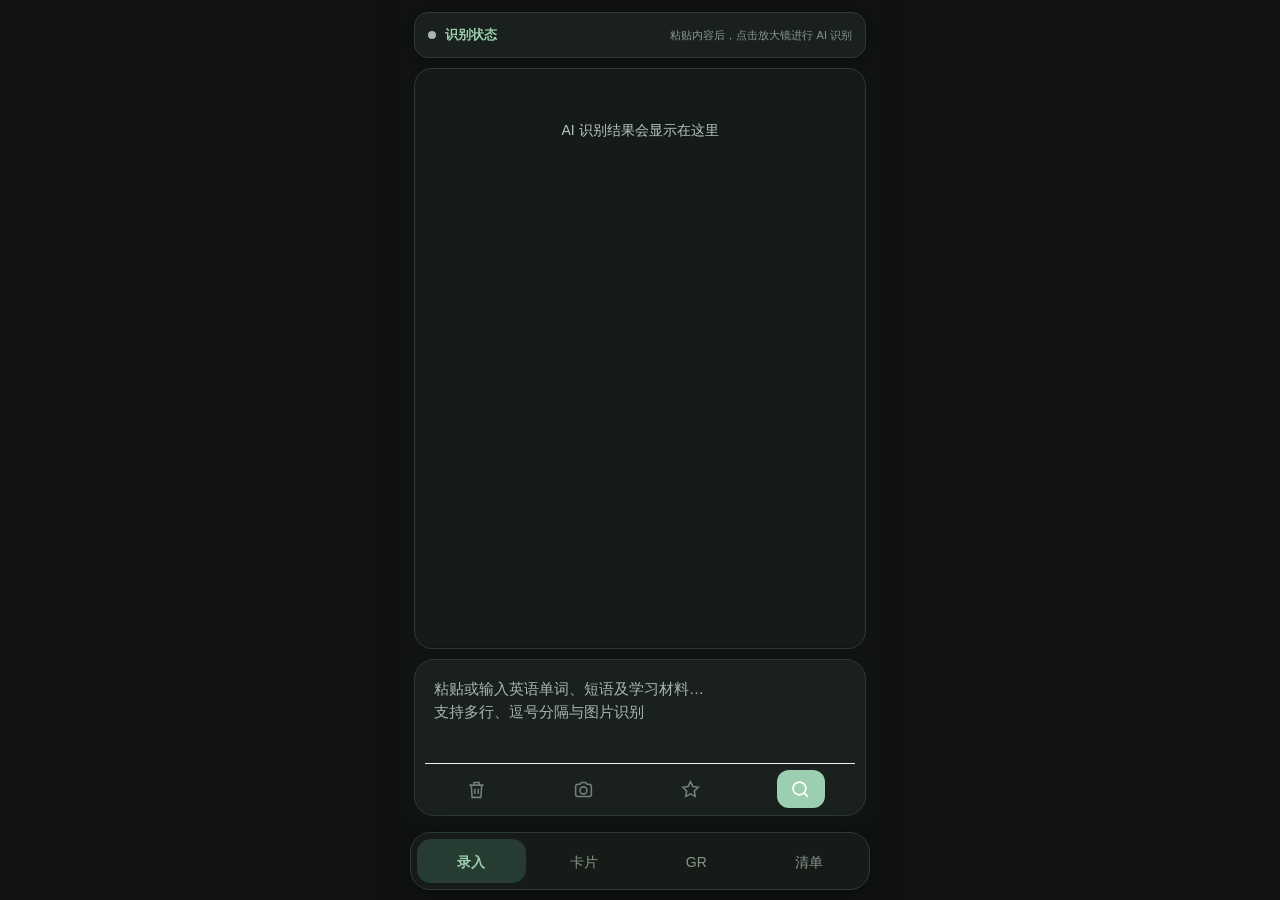
==== commit c695f025: "Add dark and light themes across apps and unify icons" ====
--- a/index.html
+++ b/index.html
@@ -1,15 +1,42 @@
 <!DOCTYPE html>
-<html lang="zh-CN">
+<html lang="zh-CN" data-theme="dark">
 <head>
 <meta charset="UTF-8">
 <meta name="viewport" content="width=device-width, initial-scale=1.0, maximum-scale=1.0, user-scalable=no, viewport-fit=cover">
-<meta name="theme-color" content="#f5f7f6">
+<script>
+(function(){
+  const KEY='wm_ui_theme';
+  function current(){try{return localStorage.getItem(KEY)==='light'?'light':'dark'}catch(e){return 'dark'}}
+  function apply(mode){
+    const theme=mode==='light'?'light':'dark';
+    document.documentElement.setAttribute('data-theme',theme);
+    const meta=document.querySelector('meta[name="theme-color"]');
+    if(meta)meta.setAttribute('content',theme==='dark'?'#101312':'#f5f7f6');
+    const status=document.querySelector('meta[name="apple-mobile-web-app-status-bar-style"]');
+    if(status)status.setAttribute('content',theme==='dark'?'black-translucent':'default');
+    document.querySelectorAll('[data-theme-choice]').forEach(btn=>{
+      const active=btn.getAttribute('data-theme-choice')===theme;
+      btn.classList.toggle('active',active);
+      btn.setAttribute('aria-pressed',String(active));
+    });
+  }
+  window.setUiTheme=function(mode){
+    const theme=mode==='light'?'light':'dark';
+    try{localStorage.setItem(KEY,theme)}catch(e){}
+    apply(theme);
+  };
+  window.addEventListener('storage',e=>{if(e.key===KEY)apply(current())});
+  apply(current());
+  document.addEventListener('DOMContentLoaded',()=>apply(current()));
+})();
+</script>
+<meta name="theme-color" content="#101312">
 <meta name="apple-mobile-web-app-capable" content="yes">
 <meta name="apple-mobile-web-app-title" content="DICTIONARY">
 <meta name="mobile-web-app-capable" content="yes">
-<link rel="manifest" href="./manifest.webmanifest?v=4">
-<link rel="icon" type="image/svg+xml" href="./icon.svg?v=4">
-<link rel="apple-touch-icon" sizes="192x192" href="./dict-icon-192.png?v=4">
+<link rel="manifest" href="./manifest.webmanifest?v=5">
+<link rel="icon" type="image/svg+xml" href="./icon.svg?v=5">
+<link rel="apple-touch-icon" sizes="192x192" href="./dict-icon-192.png?v=5">
 <title>DICTIONARY · 单词记忆助手</title>
 <style>
 :root{
@@ -54,7 +81,7 @@
   -webkit-overflow-scrolling:touch;
 }
 .content.active{display:block;}
-#tab-cards{padding:12px 14px 100px;}
+#tab-cards{padding:0 14px 100px;}
 #tab-grammar{padding:14px 16px 100px;}
 #tab-checklist{padding:14px 16px 110px;}
 
@@ -194,7 +221,7 @@
 .grammar-topic:active{background:var(--primary-soft);border-color:#cbdcd4;}
 
 /* ============ 卡片目录与分组 ============ */
-.group-manager{margin:0 0 16px;padding:14px 14px;border-radius:16px;}
+.group-manager{margin:12px 0 16px;padding:14px 14px;border-radius:16px;}
 .group-manager summary{color:var(--primary);}
 .group-create-row{display:grid;grid-template-columns:78px minmax(0,1fr) 76px 54px;gap:6px;margin-top:13px;}
 .group-create-row input,.group-create-row select{min-width:0;width:100%;padding:9px 7px;border:1px solid var(--line);border-radius:10px;background:#fbfcfb;color:var(--text-main);font:inherit;font-size:12px;outline:none;}
@@ -208,12 +235,72 @@
 .group-manager-row .group-meta + .group-meta{margin-left:0;}
 .group-remove{border:0;background:transparent;color:#bd7774;font-size:12px;padding:4px 2px;}
 .card-directory-title{font-size:17px;font-weight:750;color:var(--text-main);margin:4px 2px 10px;}
-.cat-filter{display:flex;gap:7px;margin:0 0 10px;overflow-x:auto;scrollbar-width:none;}
-.cat-filter::-webkit-scrollbar{display:none;}
-.cat-filter button{flex:none;border:1px solid #dbe6e0;background:#fff;color:var(--text-sub);border-radius:20px;padding:6px 13px;font-size:13px;font-weight:650;cursor:pointer;}
-.cat-filter button i{font-style:normal;font-size:11px;color:var(--text-muted);margin-left:4px;font-weight:500;}
-.cat-filter button.on{background:var(--primary);border-color:var(--primary);color:#fff;}
-.cat-filter button.on i{color:rgba(255,255,255,.75);}
+
+/* ============ 分类与批量：水平一行均等分布 ============ */
+.cards-toolbar-row {
+  display: flex;
+  align-items: center;
+  gap: 6px;
+  margin: 0 0 10px;
+  width: 100%;
+}
+.cat-filter {
+  display: flex;
+  gap: 6px;
+  flex: 4 1 0;
+  min-width: 0;
+}
+.bulk-entry-buttons {
+  display: flex;
+  gap: 6px;
+  flex: 2 1 0;
+  min-width: 0;
+}
+.cat-filter button, .bulk-entry-buttons button {
+  flex: 1 1 0;
+  min-width: 0;
+  height: 34px;
+  padding: 0 2px;
+  white-space: nowrap;
+  overflow: hidden;
+  text-overflow: ellipsis;
+  font-size: 12px;
+  border-radius: 17px;
+  border: 1px solid #dbe6e0;
+  background: #fff;
+  color: var(--text-sub);
+  font-weight: 650;
+  cursor: pointer;
+}
+.cat-filter button i {
+  font-style: normal;
+  font-size: 10px;
+  color: var(--text-muted);
+  margin-left: 1px;
+  font-weight: 500;
+  transform: scale(0.9);
+  display: inline-block;
+}
+.cat-filter button.on {
+  background: var(--primary);
+  border-color: var(--primary);
+  color: #fff;
+}
+.cat-filter button.on i {
+  color: rgba(255,255,255,.75);
+}
+.bulk-entry-buttons button {
+  border-color: #d7e4dd;
+  color: var(--primary);
+  font-weight: 700;
+}
+.bulk-entry-buttons button.bulk-classify-entry {
+  background: var(--primary);
+  border-color: var(--primary);
+  color: #fff;
+  box-shadow: 0 3px 10px rgba(44,94,79,.2);
+}
+
 .card-category{margin:0 0 16px;}
 .card-category-head{font-size:14px;color:var(--primary);font-weight:750;padding:5px 3px 8px;display:flex;justify-content:space-between;}
 .card-category-head span{font-size:12px;color:var(--text-muted);font-weight:500;}
@@ -231,12 +318,14 @@
 .card-directory-desc{font-size:13px;color:var(--text-muted);margin-top:3px;white-space:nowrap;overflow:hidden;text-overflow:ellipsis;}
 .card-directory-arrow{color:#a7b2ac;font-size:21px;}
 .card-count{font-size:12px;color:var(--text-muted);font-weight:500;}
+.click-badge{flex:none;display:inline-flex;align-items:center;justify-content:center;min-width:24px;height:20px;padding:0 7px;border-radius:10px;background:#eef2f0;color:#8a9690;font-size:11px;font-weight:700;white-space:nowrap;}
+.card-ai-row{margin-top:18px;}
+.card-ai-btn{width:100%;padding:12px;border-radius:12px;border:1px solid var(--primary);background:var(--primary-soft);color:var(--primary);font-size:15px;font-weight:700;cursor:pointer;}
+.card-ai-btn:active{background:#d9e8e1;}
+.card-ai-btn:disabled{opacity:.6;}
 
 /* 批量工具条（粘性置顶） */
-.cards-bulk-toolbar{position:sticky;top:0;z-index:6;display:flex;align-items:center;justify-content:flex-end;min-height:40px;margin:0 0 10px;padding:4px 0;background:var(--bg-color);}
-.bulk-entry-buttons{display:flex;gap:7px;}
-.bulk-entry-buttons button{border:1px solid #d7e4dd;border-radius:10px;background:#fff;color:var(--primary);font-size:13px;font-weight:700;padding:9px 14px;cursor:pointer;}
-.bulk-entry-buttons button.bulk-classify-entry{background:var(--primary);border-color:var(--primary);color:#fff;box-shadow:0 3px 10px rgba(44,94,79,.2);}
+.cards-sticky{position:sticky;top:0;z-index:6;margin:0 -14px 10px;padding:8px 14px 2px;background:var(--bg-color);}
 .bulk-panel{width:100%;display:flex;flex-direction:column;gap:8px;padding:10px 11px;background:#fff;border:1px solid #dfe9e4;border-radius:14px;box-shadow:var(--shadow);}
 .bulk-row{display:flex;align-items:center;gap:7px;flex-wrap:wrap;}
 #bulkSelectedCount{margin-right:auto;font-size:13px;font-weight:700;color:var(--primary);}
@@ -394,7 +483,7 @@
 
 /* 主屏幕图标安装入口 */
 .install-home-card{display:flex;align-items:center;gap:10px;padding:11px;margin:3px 0 14px;border:1px solid #e6eeea;border-radius:15px;background:#fbfcfb;}
-.install-app-icon{width:54px;height:54px;flex:none;display:flex;align-items:center;justify-content:center;border-radius:13px;background:#2c5e4f;color:#fff;box-shadow:0 3px 9px rgba(44,94,79,.22);}
+.install-app-icon{width:54px;height:54px;flex:none;display:flex;align-items:center;justify-content:center;border-radius:13px;background:#000000;color:#ffffff;box-shadow:0 3px 9px rgba(0,0,0,.32);}
 .install-app-icon span{font-size:6.5px;letter-spacing:.15px;font-weight:900;white-space:nowrap;}
 .install-home-copy{display:flex;flex:1;min-width:0;flex-direction:column;gap:4px;}
 .install-home-copy strong{font-size:13px;color:#30443a;}
@@ -406,7 +495,131 @@
   .group-create-row input,.group-create-row select{font-size:11px;padding:8px 5px;}
   .grammar-topic-grid{grid-template-columns:1fr;}
   #recognizeMessage{font-size:10px;}
-}
+  .cards-toolbar-row{gap:4px;}
+  .cards-toolbar-row button{font-size:11px;}
+}
+
+/* ============ 深色 / 浅色主题 ============ */
+html[data-theme="dark"]{
+  color-scheme:dark;
+  --primary:#9bcfb0;--primary-dark:#76b58f;--primary-soft:#263b31;
+  --primary-light:#1d2a23;--bg-color:#101312;--card:#1a201d;
+  --text-main:#edf2ee;--text-sub:#bac5be;--text-muted:#87958d;
+  --line:#303a34;--white:#1a201d;--red:#ff7777;--amber:#efbd72;
+  --amber-soft:#40311d;--blue:#8bb6f0;--blue-soft:#202f45;
+  --green:#6bd39d;--shadow:0 2px 14px rgba(0,0,0,.30);
+}
+html[data-theme="light"]{color-scheme:light;}
+html[data-theme="dark"] body,
+html[data-theme="dark"] #app{background:var(--bg-color)!important;color:var(--text-main);}
+html[data-theme="dark"] .fold,
+html[data-theme="dark"] .recognize-status-bar,
+html[data-theme="dark"] .input-composer,
+html[data-theme="dark"] .preview-card,
+html[data-theme="dark"] .grammar-section,
+html[data-theme="dark"] .card-directory-item,
+html[data-theme="dark"] .bulk-panel,
+html[data-theme="dark"] .card-page,
+html[data-theme="dark"] .rest-card,
+html[data-theme="dark"] .settings-card,
+html[data-theme="dark"] .check-item,
+html[data-theme="dark"] .modal-content,
+html[data-theme="dark"] .app-dialog-card{
+  background:var(--card)!important;color:var(--text-main);border-color:var(--line);
+}
+html[data-theme="dark"] .recognition-preview,
+html[data-theme="dark"] .history-section,
+html[data-theme="dark"] .install-home-card,
+html[data-theme="dark"] .empty-hint{
+  background:#151b18!important;border-color:var(--line);color:var(--text-sub);
+}
+html[data-theme="dark"] .stats-box,
+html[data-theme="dark"] .rest-summary{background:#151b18;color:var(--text-sub);}
+html[data-theme="dark"] .rd .card-body,
+html[data-theme="dark"] .rd .sec-body,
+html[data-theme="dark"] .rd .sec-body.en,
+html[data-theme="dark"] .modal-body{color:var(--text-main);}
+html[data-theme="dark"] .rd .word-phonetic,
+html[data-theme="dark"] .grammar-group-title,
+html[data-theme="dark"] .group-manager-row,
+html[data-theme="dark"] .card-group>summary,
+html[data-theme="dark"] .history-category-title,
+html[data-theme="dark"] .card-directory-desc{color:var(--text-muted);}
+html[data-theme="dark"] .rd .sec.def .sec-label{background:var(--primary-soft);color:var(--text-sub);}
+html[data-theme="dark"] .rd .sec.emph{border-left-color:#557966;}
+html[data-theme="dark"] .rd .sec.pit{border-left-color:var(--amber);}
+html[data-theme="dark"] .rd .sec.cmp{border-left-color:var(--blue);}
+html[data-theme="dark"] mark.hl{background:linear-gradient(transparent 52%,rgba(220,177,83,.34) 52%);color:#fff0bd;}
+html[data-theme="dark"] .preview-group-select,
+html[data-theme="dark"] .group-create-row input,
+html[data-theme="dark"] .group-create-row select,
+html[data-theme="dark"] .card-detail-group select,
+html[data-theme="dark"] .bulk-classify-controls select,
+html[data-theme="dark"] .setting-item input,
+html[data-theme="dark"] .add-check-row input{
+  background:#121715!important;color:var(--text-main)!important;border-color:var(--line)!important;
+}
+html[data-theme="dark"] .grammar-topic,
+html[data-theme="dark"] .cat-filter button,
+html[data-theme="dark"] .bulk-entry-buttons button,
+html[data-theme="dark"] .bulk-panel button,
+html[data-theme="dark"] .settings-actions button,
+html[data-theme="dark"] .modal-footer button,
+html[data-theme="dark"] .btn-outline,
+html[data-theme="dark"] .pron-btn,
+html[data-theme="dark"] .check-toolbar button,
+html[data-theme="dark"] .w-ai{
+  background:#202824;color:var(--text-main);border-color:var(--line);
+}
+html[data-theme="dark"] .grammar-topic:active,
+html[data-theme="dark"] .card-directory-item:active,
+html[data-theme="dark"] .check-toolbar button:active{background:#29362e;}
+html[data-theme="dark"] .cat-filter button.on,
+html[data-theme="dark"] .bulk-entry-buttons button.bulk-classify-entry,
+html[data-theme="dark"] .bulk-panel button.bulk-apply,
+html[data-theme="dark"] .modal-footer button.primary,
+html[data-theme="dark"] .settings-actions button.solid{
+  background:var(--primary);border-color:var(--primary);color:#102017;
+}
+html[data-theme="dark"] .card-directory-item.selected{background:#22352b;box-shadow:inset 0 0 0 1.5px #5c8e72;}
+html[data-theme="dark"] .card-directory-word{color:var(--text-main);}
+html[data-theme="dark"] .click-badge{background:#29332e;color:var(--text-muted);}
+html[data-theme="dark"] .pv-saved{background:#203b2d;color:#8be0ae;}
+html[data-theme="dark"] .bulk-panel button.bulk-danger{background:#b84845;border-color:#b84845;color:#fff;}
+html[data-theme="dark"] .card-modal-close{background:#252d28;color:var(--text-main);}
+html[data-theme="dark"] .app-dialog-cancel{background:#202824;color:var(--text-sub);border-color:var(--line)!important;}
+html[data-theme="dark"] .check-box{border-color:#65736a;}
+html[data-theme="dark"] .check-text.done{color:#7e8a82;}
+html[data-theme="dark"] .check-photo-wrap{background:#27312b;}
+html[data-theme="dark"] .check-photo-add{background:#202a24;color:var(--primary);border-color:#496556;}
+html[data-theme="dark"] .check-meta{color:var(--text-muted);}
+html[data-theme="dark"] .install-app-icon{background:#000;color:#fff;box-shadow:0 3px 9px rgba(0,0,0,.4);}
+html[data-theme="dark"] .install-home-copy strong{color:var(--text-main);}
+html[data-theme="dark"] .theme-setting-row{border-color:var(--line);}
+html[data-theme="dark"] .theme-toggle{background:#111714;border-color:var(--line);}
+html[data-theme="dark"] .theme-toggle button{color:var(--text-sub);}
+html[data-theme="dark"] .theme-toggle button.active{background:var(--primary);color:#102017;}
+html[data-theme="dark"] .bottom-nav{
+  background:rgba(23,29,25,.96);border:1px solid #303a34;
+  box-shadow:0 4px 22px rgba(0,0,0,.38);
+}
+html[data-theme="dark"] .nav-item{color:#89968e;}
+html[data-theme="dark"] .nav-item.active{color:var(--primary);}
+html[data-theme="dark"] .app-dialog-message{color:var(--text-sub);}
+html[data-theme="dark"] .modal-close{color:var(--text-muted);}
+html[data-theme="dark"] [style*="color:#888"],
+html[data-theme="dark"] [style*="color:#999"],
+html[data-theme="dark"] [style*="color:#666"],
+html[data-theme="dark"] [style*="color:#333"],
+html[data-theme="dark"] [style*="color:#87958d"]{color:var(--text-sub)!important;}
+.theme-setting-row{display:flex;align-items:center;justify-content:space-between;gap:12px;padding:13px 0;margin:0 0 12px;border-bottom:1px solid var(--line);}
+.theme-setting-copy{display:flex;flex-direction:column;gap:4px;min-width:0;}
+.theme-setting-copy strong{font-size:14px;color:var(--text-main);}
+.theme-setting-copy span{font-size:11px;color:var(--text-muted);}
+.theme-toggle{display:inline-flex;flex:none;gap:4px;padding:4px;border:1px solid var(--line);border-radius:12px;background:var(--bg-color);}
+.theme-toggle button{border:0;border-radius:8px;padding:7px 12px;background:transparent;color:var(--text-sub);font-size:12px;font-weight:700;}
+.theme-toggle button.active{background:var(--primary);color:#fff;}
+
 </style>
 </head>
 <body>
@@ -459,12 +672,16 @@
       <div id="groupManagerList"></div>
     </details>
     <div class="card-directory-title">卡片目录</div>
-    <div class="cat-filter" id="catFilter"></div>
-    <div class="cards-bulk-toolbar" id="cardsBulkToolbar">
-      <div class="bulk-entry-buttons" id="bulkEntryButtons">
-        <button type="button" class="bulk-classify-entry" id="bulkClassifyButton" onclick="toggleBatchClassifyMode()">批量分类</button>
-        <button type="button" id="bulkModeButton" onclick="toggleBatchDeleteMode()">批量删除</button>
+    
+    <div class="cards-sticky">
+      <div class="cards-toolbar-row">
+        <div class="cat-filter" id="catFilter"></div>
+        <div class="bulk-entry-buttons" id="bulkEntryButtons">
+          <button type="button" class="bulk-classify-entry" id="bulkClassifyButton" onclick="toggleBatchClassifyMode()">批量分类</button>
+          <button type="button" id="bulkModeButton" onclick="toggleBatchDeleteMode()">批量删除</button>
+        </div>
       </div>
+      
       <div class="bulk-panel" id="bulkModeActions" style="display:none;">
         <div class="bulk-row">
           <span id="bulkSelectedCount">已选 0 张</span>
@@ -508,6 +725,13 @@
     <div id="checklistContainer"></div>
     <details class="fold" id="settingsFold">
       <summary>设置与统计</summary>
+      <div class="theme-setting-row" aria-label="外观模式">
+  <div class="theme-setting-copy"><strong>外观模式</strong><span>默认深色，可随时切换</span></div>
+  <div class="theme-toggle" role="group" aria-label="切换外观">
+    <button type="button" data-theme-choice="dark" onclick="setUiTheme('dark')">深色</button>
+    <button type="button" data-theme-choice="light" onclick="setUiTheme('light')">浅色</button>
+  </div>
+</div>
       <div class="stats-box">
         <div class="stats-row"><span>API 调用次数</span><span class="stats-val" id="stat-api-calls">0</span></div>
         <div class="stats-row"><span>估算 TOKEN 量</span><span class="stats-val" id="stat-tokens">0</span></div>
@@ -521,7 +745,7 @@
       <button class="btn-primary" onclick="saveApiKey()" style="width:100%; margin-bottom:12px;">保存 API Key</button>
       <div class="install-home-card">
         <div class="install-app-icon"><span>DICT</span></div>
-        <div class="install-home-copy"><strong>添加到主屏幕</strong><span>绿色 DICT 应用图标</span></div>
+        <div class="install-home-copy"><strong>添加到主屏幕</strong><span>黑底白字 DICT 应用图标</span></div>
         <button type="button" class="install-home-button" onclick="addToHomeScreen()">添加</button>
       </div>
       <div style="display:flex; gap:10px;">
@@ -658,7 +882,6 @@
 const CARD_CATEGORIES = ['单词','语法','其它'];
 const DEFAULT_GROUPS = [
   {id:'default-word', category:'单词', name:'默认单词', limit:0, isDefault:true},
-  {id:'default-daily', category:'单词', name:'日常生活', limit:0, isDefault:true},
   {id:'default-grammar', category:'语法', name:'默认语法', limit:0, isDefault:true},
   {id:'default-other', category:'其它', name:'默认其它', limit:0, isDefault:true}
 ];
@@ -674,7 +897,17 @@
 ========================================================= */
 function init(){
   $('apiKeyInput').value = apiKey;
-  ensureCardGroups(); seedDailyWords(); cleanupPhotos(); archiveExpiredCards(); renderGrammarTopics();
+  
+  // 移除内置的日常生活单词分组和内容（并清理旧数据）
+  if (Array.isArray(cardGroups)) {
+    cardGroups = cardGroups.filter(g => g && g.id && !g.id.startsWith('daily-'));
+  }
+  if (Array.isArray(words)) {
+    words = words.filter(w => !w.groupId || !w.groupId.startsWith('daily-'));
+  }
+  localStorage.removeItem('wm_daily_seed_v1');
+
+  ensureCardGroups(); cleanupPhotos(); archiveExpiredCards(); renderGrammarTopics();
   renderCards(); renderGroupManager(); renderChecklist(); renderRestUI(); updateStatsUI();
   renderRecognitionStatus('粘贴内容后，点击放大镜进行 AI 识别');
   setInterval(() => { if ($('tab-checklist').classList.contains('active')) renderRestUI(); }, 1000);
@@ -736,16 +969,18 @@
 /* =========================================================
    通用 API 调用
 ========================================================= */
-async function callAI(messages){
+async function callAI(messages, jsonMode = false){
   if (!apiKey) throw new Error('请先在“设置与统计”中填写 DeepSeek API Key');
   let timeout;
   try{
-    /* 不使用 AbortSignal：部分 WebView / 预览环境无法克隆 signal；超时改用 Promise.race */
     const timeoutPromise = new Promise((_, reject) => { timeout = setTimeout(() => reject(Object.assign(new Error('timeout'), {name:'AbortError'})), 90000); });
+    const bodyObj = {model:'deepseek-chat', messages, temperature:0.25, max_tokens:4096};
+    if (jsonMode) bodyObj.response_format = { type: "json_object" };
+    
     const request = (async () => {
       const response = await fetch('https://api.deepseek.com/v1/chat/completions', {
         method:'POST', headers:{'Content-Type':'application/json','Authorization':'Bearer ' + apiKey},
-        body:JSON.stringify({model:'deepseek-chat', messages, temperature:0.25, max_tokens:4096})
+        body:JSON.stringify(bodyObj)
       });
       return {response, text: await response.text()};
     })();
@@ -835,7 +1070,7 @@
   if (curAudio) { try { curAudio.pause(); } catch(e){} curAudio = null; }
   if ('speechSynthesis' in window) speechSynthesis.cancel();
 }
-function speak(word, type){ // type: 1 英音, 2 美音
+function speak(word, type){
   word = String(word || '').trim();
   if (!word) return;
   stopSpeak();
@@ -914,7 +1149,6 @@
   try{
     const generated = await generateWordCard(w);
     btn.dataset.state = '';
-    /* 生成期间弹窗已被关闭或换成别的内容，则不再强行弹出预览 */
     if (!$('infoModal').classList.contains('active') || btn.dataset.w !== w) { btn.innerText = '加入卡片'; btn.disabled = false; return; }
     showGeneratedPreview('单词预览 · ' + w, [normalizeCardData(generated, '单词')]);
   }catch(e){
@@ -956,7 +1190,6 @@
   if (typeof k === 'string') k = k.split(/[,，、;；\n]+/);
   return Array.isArray(k) ? k.map(x => String(x).trim()).filter(Boolean) : [];
 }
-/* 按换行与句末标点（。！？ . ! ?）切句，每句一段；数字序号（1.）不单独成段 */
 function splitSentences(t){
   const out = [];
   t.split(/\n+/).forEach(line => {
@@ -973,7 +1206,6 @@
   });
   return out;
 }
-/* 转义 → **关键词** 高亮；没有 ** 标记时退回到关键词表匹配 */
 function rich(v, keys){
   const t = toText(v); if (!t) return '';
   const hasMarks = /\*\*[^*]+\*\*/.test(t);
@@ -991,7 +1223,6 @@
   String(word).split('').forEach(ch => { w += /[\u4e00-\u9fff\u3000-\u303f\uff00-\uffef]/.test(ch) ? 1.7 : 1; });
   return w <= 8 ? '' : w <= 16 ? 'w-m' : w <= 30 ? 'w-s' : 'w-xs';
 }
-/* 各类别内容顺序：语法 → 用法、易错点、相同/相似用法比较、例句、定义、结构 */
 function cardSections(c){
   const cat = c.category || '单词';
   if (cat === '语法') return [
@@ -1069,21 +1300,22 @@
   const cutoff = Date.now() - WEEK_MS; let changed = false;
   words.forEach(card => {
     if (!Number.isFinite(Number(card.createdAt)) || Number(card.createdAt) <= 0) { card.createdAt = inferCardCreatedAt(card); changed = true; }
-    /* 内置卡片永不归档 */
-    if (!card.builtin && !card.archived && Number(card.createdAt) < cutoff) { card.archived = true; card.archivedAt = Date.now(); changed = true; }
+    if (!card.builtin && !card.pinned && !card.archived && Number(card.createdAt) < cutoff) { card.archived = true; card.archivedAt = Date.now(); changed = true; }
   });
   if (changed) persistWords();
 }
 function defaultGroupId(category){
   return category === '语法' ? 'default-grammar' : category === '其它' ? 'default-other' : 'default-word';
 }
+function getDefaultGroups(){
+  return DEFAULT_GROUPS;
+}
 function ensureCardGroups(){
   if (!Array.isArray(cardGroups)) cardGroups = [];
-  cardGroups = cardGroups.filter(g => g && g.id && CARD_CATEGORIES.includes(g.category));
-  DEFAULT_GROUPS.forEach((g, i) => {
+  cardGroups = cardGroups.filter(g => g && g.id && !g.id.startsWith('daily-') && CARD_CATEGORIES.includes(g.category));
+  getDefaultGroups().forEach((g, i) => {
     const ex = cardGroups.find(x => x.id === g.id);
     if (ex) { ex.isDefault = true; return; }
-    /* 保持默认分组在各自类别中的相对顺序 */
     const firstSame = cardGroups.findIndex(x => x.category === g.category && !x.isDefault);
     if (firstSame >= 0) cardGroups.splice(firstSame, 0, {...g}); else cardGroups.push({...g});
   });
@@ -1208,7 +1440,6 @@
 }
 
 /* ---- 预览与收藏 ---- */
-/* 内置卡片不算“已收藏”：用户收藏同名 AI 卡片时，会替换内置的简版卡片 */
 function isSaved(card){
   return words.some(w => !w.builtin && String(w.word).toLowerCase() === String(card.word).toLowerCase() && (w.category || '单词') === card.category);
 }
@@ -1241,7 +1472,7 @@
 }
 function showGeneratedPreview(title, cards){
   previews.modal = cards;
-  $('infoTitle').textContent = title; $('infoModal').classList.add('preview-mode'); /* 预览隐藏头部与底部，整块空间留给内容 */
+  $('infoTitle').textContent = title; $('infoModal').classList.add('preview-mode');
   $('infoBody').classList.add('rd');
   $('infoFavorite').style.display = 'none';
   $('infoSpeak').style.display = 'none'; $('infoAdd').style.display = 'none';
@@ -1259,7 +1490,6 @@
   if (isSaved(data)) return 'dup';
   const g = getCardGroup(data.groupId);
   if (!g || g.category !== data.category) return 'bad';
-  /* 同名内置卡片将被替换：容量检查时把它视为已释放 */
   const builtinDup = words.find(w => w.builtin && String(w.word).toLowerCase() === String(data.word).toLowerCase() && (w.category || '单词') === data.category);
   if (!groupHasRoom(data.groupId, builtinDup ? builtinDup.id : undefined)) return 'full';
   if (builtinDup) words = words.filter(w => w !== builtinDup);
@@ -1354,11 +1584,10 @@
 所有字段的值必须是字符串（多条内容用换行分隔），不要使用嵌套对象或数组。正文中的关键用法、关键词、关键结构用 **双星号** 包裹以便高亮。
 以 JSON 对象输出，字段为 word（标题，使用“${topic}”）、category（固定为“语法”）、usage、pitfalls、compare、example、definition、structure、keywords。只输出 JSON，不要 Markdown 代码围栏。`;
     const raw = await callAI([{role:'user', content:prompt}]);
-    /* 等待期间用户已关闭弹窗：不再强行弹出结果 */
     if (!$('infoModal').classList.contains('active')) return;
     let parsed;
     try{ parsed = parseAIJson(raw)[0]; }
-    catch(err){ parsed = {usage: raw}; }   // 解析失败时保留原文，保证内容可见
+    catch(err){ parsed = {usage: raw}; }
     const card = normalizeCardData({...parsed, word: toText(parsed.word) || topic, category:'语法'}, '语法');
     showGeneratedPreview(`语法预览 · ${topic}`, [card]);
   }catch(e){
@@ -1378,8 +1607,10 @@
   const selecting = inSelectMode();
   const check = selecting ? `<input class="card-select" type="checkbox" tabindex="-1" ${sel ? 'checked' : ''} aria-label="选择 ${esc(w.word)}">` : '';
   const arrow = selecting ? '' : '<div class="card-directory-arrow">›</div>';
+  const nClick = Number(w.clicks) || 0;
+  const badge = `<span class="click-badge" title="已点击 ${nClick} 次">👆${nClick}</span>`;
   const desc = plain(w.cn || w.summary || w.definition || w.usage || w.collins || w.example).replace(/\n/g, ' ') || '点击查看卡片内容';
-  return `<div class="card-directory-item ${selecting ? 'select-mode' : ''} ${selecting && sel ? 'selected' : ''}" role="button" tabindex="0" onclick="handleCardDirectoryClick(${id})" onkeydown="if(event.key==='Enter')handleCardDirectoryClick(${id})">${check}<div class="card-directory-main"><div class="card-directory-word">${esc(w.word)}</div><div class="card-directory-desc">${esc(desc)}</div></div>${arrow}</div>`;
+  return `<div class="card-directory-item ${selecting ? 'select-mode' : ''} ${selecting && sel ? 'selected' : ''}" role="button" tabindex="0" onclick="handleCardDirectoryClick(${id})" onkeydown="if(event.key==='Enter')handleCardDirectoryClick(${id})">${check}<div class="card-directory-main"><div class="card-directory-word">${esc(w.word)}</div><div class="card-directory-desc">${esc(desc)}</div></div>${badge}${arrow}</div>`;
 }
 function setCardFilter(f){ cardFilter = f; renderCards(); }
 function renderCatFilter(active){
@@ -1406,7 +1637,7 @@
     const groupHtml = groupsFor(category).map(group => {
       const entries = categoryCards.filter(w => (w.groupId || defaultGroupId(category)) === group.id).slice().reverse();
       if (!entries.length) return '';
-      const open = groupOpen[group.id] !== undefined ? groupOpen[group.id] : entries.length <= 30;
+      const open = groupOpen[group.id] !== undefined ? groupOpen[group.id] : (!String(group.id).startsWith('daily-') && entries.length <= 30);
       return `<details class="card-group" ${open ? 'open' : ''} ontoggle="setGroupOpen('${esc(group.id)}',this.open)"><summary>${esc(group.name)} <span class="card-count">${entries.length}${group.limit ? '/' + group.limit : ''}</span></summary>${entries.map(cardDirectoryEntry).join('')}</details>`;
     }).join('');
     return `<section class="card-category"><div class="card-category-head">${category}<span>${categoryCards.length} 张</span></div>${groupHtml}</section>`;
@@ -1420,7 +1651,7 @@
   updateBulkDeleteUI();
   scrollHost.scrollTop = prevTop;
 }
-function handleCardDirectoryClick(id){ if (inSelectMode()) toggleCardSelection(id, !selectedCardIds.has(Number(id))); else openCardDetail(id); }
+function handleCardDirectoryClick(id){ if (inSelectMode()) toggleCardSelection(id, !selectedCardIds.has(Number(id))); else { bumpClicks(id); openCardDetail(id); renderCards(); } }
 function cancelBatchMode(){ batchDeleteMode = false; batchClassifyMode = false; selectedCardIds.clear(); renderCards(); }
 function toggleBatchDeleteMode(force){
   batchDeleteMode = typeof force === 'boolean' ? force : !batchDeleteMode;
@@ -1430,7 +1661,6 @@
   batchClassifyMode = typeof force === 'boolean' ? force : !batchClassifyMode;
   batchDeleteMode = false; selectedCardIds.clear();
   if (batchClassifyMode) {
-    /* 默认目标类别跟随当前筛选 */
     if (cardFilter !== '全部' && $('bulkCategory')) $('bulkCategory').value = cardFilter;
     renderBulkGroupOptions();
   }
@@ -1483,7 +1713,6 @@
   if (!group) { showToast('请选择有效分组'); return; }
   const selected = words.filter(w => selectedCardIds.has(Number(w.id)));
   const movingIds = new Set(selected.map(w => Number(w.id)));
-  /* 同名检查：目标类别中已存在（且不在本次移动内）的同名卡片，以及本次移动内部的同名卡片 */
   const taken = new Set(words.filter(w => !movingIds.has(Number(w.id)) && (w.category || '单词') === group.category).map(w => String(w.word).toLowerCase()));
   const movable = [], skipped = [];
   selected.forEach(w => {
@@ -1491,7 +1720,6 @@
     if (taken.has(key)) skipped.push(w); else { taken.add(key); movable.push(w); }
   });
   if (!movable.length) { showToast(skipped.length ? `${skipped.length} 张因目标类别已有同名卡片，未调整` : '没有可调整的卡片'); return; }
-  /* 容量：本次移入的活跃卡片中，原本不在目标分组的才占用新名额 */
   if (group.limit > 0){
     const incoming = movable.filter(w => !w.archived && w.groupId !== groupId).length;
     if (countInGroup(groupId) + incoming > group.limit) { showToast(`目标分组容量不足（上限 ${group.limit}，还可放入 ${Math.max(0, group.limit - countInGroup(groupId))} 张）`); return; }
@@ -1520,12 +1748,59 @@
 }
 function cardPageHtml(card, n, total){
   const current = card.groupId || defaultGroupId(card.category || '单词');
-  return `<div class="card-page rd" data-id="${Number(card.id)}">
-    ${renderCardHeader(card)}
+  const nClick = Number(card.clicks) || 0;
+  return `<div class="card-page rd" data-id="${Number(card.id)}" data-n="${n}" data-total="${total}">
+    ${renderCardHeader(card, `<span class="click-badge" title="已点击 ${nClick} 次">👆${nClick}</span>`)}
     <div class="card-body">${renderSections(card) || '<div class="sec-body" style="color:#9aa5a0">暂无详细内容</div>'}</div>
+    <div class="card-ai-row"><button type="button" class="card-ai-btn" onclick="refreshCardAI(${Number(card.id)},this)">${card.aiAt ? '✓ 已由 AI 生成 · 重新生成' : '✨ AI 生成并刷新此卡片'}</button></div>
     <div class="card-detail-group"><span>分类分组</span><select aria-label="更改卡片分组" onchange="changeCardGroup(${Number(card.id)},this.value)">${groupOptionsHtml(current, card.id)}</select></div>
     <div class="card-footer">${n} / ${total}${card.time ? ' · ' + esc(card.time) : ''}</div>
   </div>`;
+}
+function bumpClicks(id){
+  const card = words.find(w => Number(w.id) === Number(id)); if (!card) return;
+  card.clicks = (Number(card.clicks) || 0) + 1;
+  persistWords();
+}
+function aiCardPrompt(card){
+  const cat = card.category || '单词', t = card.word;
+  if (cat === '语法') return `请用中文为英语学习者讲解英语语法知识点“${t}”，内容准确、实用。严格按照以下 JSON 格式输出一个对象（不要输出数组，不要加 Markdown，只输出合法 JSON）：{"usage":"主要用法，分点，每点先规则后说明","pitfalls":"易错点，错误 → 正确及原因","compare":"相同/相似用法比较，格式 A vs B：区别","example":"至少4个英文例句，每句附中文翻译，每句一行","definition":"一两句定义","structure":"核心结构/公式","keywords":"关键词，逗号分隔"}。所有字段值必须是字符串，多条用换行分隔（用 \\n 表示换行），关键用法用 **双星号** 包裹。`;
+  if (cat === '其它') return `请用中文整理英语学习知识点“${t}”。严格按照以下 JSON 格式输出一个对象（不要输出数组，不要加 Markdown，只输出合法 JSON）：{"summary":"概要","usage":"用法","structure":"结构","example":"英文例句附中文翻译，每句一行","notes":"注意事项"}。所有字段值必须是字符串，多条内容用 \\n 分隔，关键内容用 **双星号** 包裹。`;
+  return `请为英文单词/短语 "${t}"${card.cn ? `（已知中文释义：${card.cn}）` : ''} 生成详细记忆卡片。严格按照以下 JSON 格式输出一个对象（不要输出数组，不要加 Markdown，只输出合法 JSON）：{"phonetic":"音标","syllable":"音节拆分，用点连接","collins":"柯林斯英文释义","cn":"中文释义","example":"英文例句，每句附中文翻译，每句一行","syn":"同义词","ant":"反义词","usage":"常见搭配与用法"}。所有字段值必须是字符串，没有内容用空字符串；多条内容用 \\n 分隔，例句中的关键词用 **双星号** 包裹。`;
+}
+async function refreshCardAI(id, btn){
+  const card = words.find(w => Number(w.id) === Number(id)); if (!card || !btn) return;
+  if (!apiKey) { showToast('请先在清单底部的设置与统计中填写 API Key'); return; }
+  if (btn.dataset.busy) return;
+  btn.dataset.busy = '1'; btn.disabled = true; btn.textContent = 'AI 生成中…';
+  try{
+    const raw = await callAI([{role:'user', content:aiCardPrompt(card)}], true);
+    let gen = {};
+    try {
+      const parsed = JSON.parse(raw);
+      gen = Array.isArray(parsed) ? (parsed[0] || {}) : parsed;
+    } catch (e) {
+      const arr = parseAIJson(raw);
+      gen = arr[0] || {};
+    }
+    const keep = ['id','word','category','groupId','createdAt','time','clicks','archived','archivedAt','pinned','builtin','aiAt'];
+    let changed = 0;
+    Object.keys(gen).forEach(k => {
+      if (keep.includes(k)) return;
+      const v = toText(gen[k]);
+      if (v) { card[k] = v; changed++; }
+    });
+    if (!changed) throw new Error('AI 没有返回有效内容，请重试');
+    card.builtin = false; card.aiAt = Date.now();
+    persistWords();
+    const page = btn.closest ? btn.closest('.card-page') : null;
+    if (page && document.body.contains(page)) page.outerHTML = cardPageHtml(card, Number(page.dataset.n) || 1, Number(page.dataset.total) || 1);
+    renderCards();
+    showToast('已生成并保存到本地，下次无需再刷新');
+  }catch(e){
+    showToast(e.message || 'AI 生成失败');
+    if (document.body.contains(btn)) { btn.disabled = false; btn.textContent = card.aiAt ? '✓ 已由 AI 生成 · 重新生成' : '✨ AI 生成并刷新此卡片'; }
+  }finally{ delete btn.dataset.busy; }
 }
 function openCardDetail(id){
   const card = words.find(w => Number(w.id) === Number(id)); if (!card) return;
@@ -1648,7 +1923,6 @@
 }
 function takeChecklistPhoto(){
   if (!pendingPhotoTask) { $('photoModal').classList.remove('active'); return; }
-  /* 保持主题弹窗在原位：用户取消系统拍照选择时，仍能看到“必须拍照”的提示 */
   $('checklistCamera').click();
 }
 function handleChecklistPhotoCancel(){
@@ -1796,7 +2070,6 @@
   const keys = Object.keys(attendance).sort().slice(-30); const now = Date.now();
   return keys.map(k => { const rec = attendance[k]; const bt = breakTotals(rec, rec.out || now); return {day:k, n:bt.n, min:Math.round(bt.ms / 60000), max:Math.round(bt.max / 60000)}; }).filter(x => x.n > 0);
 }
-/* 统一 AI 分析：自动识别有哪些数据（休息 / 睡眠 / 两者），并提示可疑记录 */
 async function analyzeRestSleep(){
   const restDays = buildAttendanceLines();
   const sleeps = sleepRecords.filter(r => r.s && r.e && r.e > r.s).slice(-30);
@@ -1831,61 +2104,6 @@
 }
 
 /* =========================================================
-   内置「日常生活」词库（约 500 条，首次启动写入一次）
-   格式：场景 → "表达=释义;表达=释义;…"
-========================================================= */
-const DAILY_RAW = [
-['问候社交',`hello=你好;good morning=早上好;good evening=晚上好;good night=晚安;nice to meet you=很高兴认识你;how are you=你好吗;see you later=回头见;take care=保重;thank you=谢谢;you're welcome=不客气;sorry=对不起;excuse me=打扰一下;please=请;congratulations=恭喜;welcome=欢迎;cheers=干杯;bless you=（打喷嚏后）祝你健康;never mind=没关系;of course=当然`],
-['家庭人物',`family=家庭;parent=父母之一;mother=母亲;father=父亲;grandparent=祖父母;sibling=兄弟姐妹;brother=兄弟;sister=姐妹;uncle=叔叔/舅舅;aunt=阿姨/姑姑;cousin=堂/表兄弟姐妹;husband=丈夫;wife=妻子;son=儿子;daughter=女儿;baby=婴儿;child=孩子;teenager=青少年;adult=成年人`],
-['身体部位',`head=头;hair=头发;face=脸;eye=眼睛;ear=耳朵;nose=鼻子;mouth=嘴;tooth=牙齿;neck=脖子;shoulder=肩膀;arm=手臂;hand=手;finger=手指;back=背;stomach=胃/肚子;leg=腿;knee=膝盖;foot=脚;heart=心脏`],
-['医疗健康',`doctor=医生;nurse=护士;hospital=医院;clinic=诊所;pharmacy=药店;medicine=药;prescription=处方;injection=注射;appointment=预约;symptom=症状;headache=头痛;fever=发烧;cough=咳嗽;cold=感冒;allergy=过敏;sore throat=喉咙痛;runny nose=流鼻涕;sprain=扭伤;bandage=绷带`],
-['餐饮用餐',`breakfast=早餐;lunch=午餐;dinner=晚餐;snack=零食;menu=菜单;order=点餐;waiter=服务员;bill=账单;tip=小费;takeaway=外卖;reservation=订位;appetizer=开胃菜;main course=主菜;dessert=甜点;beverage=饮料;vegetarian=素食者;spicy=辣的;sweet=甜的;sour=酸的`],
-['主食饮品',`rice=米饭;noodles=面条;bread=面包;egg=鸡蛋;milk=牛奶;soup=汤;salad=沙拉;beef=牛肉;chicken=鸡肉;pork=猪肉;fish=鱼;shrimp=虾;sausage=香肠;cheese=奶酪;yogurt=酸奶;pizza=比萨;sandwich=三明治;hamburger=汉堡;dumpling=饺子`],
-['水果蔬菜调料',`apple=苹果;banana=香蕉;orange=橙子;grape=葡萄;strawberry=草莓;watermelon=西瓜;lemon=柠檬;peach=桃子;pear=梨;pineapple=菠萝;potato=土豆;tomato=番茄;onion=洋葱;garlic=大蒜;carrot=胡萝卜;cabbage=卷心菜;cucumber=黄瓜;mushroom=蘑菇;corn=玉米`],
-['烹饪厨房',`cook=烹饪;boil=煮;fry=煎/炸;bake=烘焙;steam=蒸;roast=烤;chop=切碎;slice=切片;peel=削皮;stir=搅拌;pour=倒;knife=刀;fork=叉子;spoon=勺子;chopsticks=筷子;plate=盘子;bowl=碗;cup=杯子;pan=平底锅`],
-['家居布置',`living room=客厅;bedroom=卧室;bathroom=浴室;kitchen=厨房;balcony=阳台;door=门;window=窗户;wall=墙;floor=地板;ceiling=天花板;stairs=楼梯;sofa=沙发;bed=床;desk=书桌;chair=椅子;table=桌子;shelf=架子;curtain=窗帘;carpet=地毯`],
-['家务清洁',`clean=打扫;sweep=扫地;mop=拖地;wash=洗;dry=晾干;iron=熨烫;fold=折叠;laundry=洗衣;trash=垃圾;garbage can=垃圾桶;vacuum cleaner=吸尘器;detergent=洗涤剂;soap=肥皂;shampoo=洗发水;toothbrush=牙刷;toothpaste=牙膏;tissue=纸巾;broom=扫帚;bucket=水桶`],
-['衣着穿戴',`shirt=衬衫;T-shirt=T恤;sweater=毛衣;jacket=夹克;coat=外套;jeans=牛仔裤;trousers=长裤;skirt=裙子;dress=连衣裙;suit=西装;shorts=短裤;socks=袜子;shoes=鞋;sneakers=运动鞋;boots=靴子;hat=帽子;scarf=围巾;gloves=手套;belt=腰带`],
-['购物消费',`shop=商店/购物;store=商店;supermarket=超市;market=市场;mall=购物中心;customer=顾客;cashier=收银员;price=价格;discount=折扣;sale=促销;receipt=收据;refund=退款;exchange=换货;cash=现金;credit card=信用卡;bargain=讨价还价;cheap=便宜的;expensive=昂贵的;afford=买得起`],
-['交通出行',`car=汽车;bus=公交车;subway=地铁;train=火车;taxi=出租车;bike=自行车;plane=飞机;ship=船;ticket=票;station=车站;airport=机场;platform=站台;passenger=乘客;driver=司机;traffic=交通;traffic jam=堵车;red light=红灯;crosswalk=人行横道;parking=停车`],
-['旅行酒店',`travel=旅行;luggage=行李;passport=护照;visa=签证;boarding pass=登机牌;check in=办理入住;check out=退房;hotel=酒店;room service=客房服务;single room=单人间;double room=双人间;souvenir=纪念品;sightseeing=观光;map=地图;tourist=游客;guide=导游;itinerary=行程;customs=海关;currency=货币`],
-['城市地点',`street=街道;road=马路;corner=拐角;bridge=桥;park=公园;library=图书馆;museum=博物馆;bank=银行;post office=邮局;police station=警察局;cafe=咖啡馆;cinema=电影院;gym=健身房;bookstore=书店;square=广场;neighborhood=街区;downtown=市中心;suburb=郊区;village=村庄`],
-['学校学习',`school=学校;class=班级/课;teacher=老师;student=学生;classmate=同学;homework=作业;exam=考试;quiz=小测验;grade=成绩;textbook=教科书;notebook=笔记本;pencil=铅笔;pen=钢笔;eraser=橡皮;ruler=尺子;schedule=课程表;subject=科目;lecture=讲座;assignment=任务`],
-['职场工作',`job=工作;office=办公室;company=公司;meeting=会议;project=项目;report=报告;email=电子邮件;salary=薪水;interview=面试;resume=简历;manager=经理;employee=员工;contract=合同;overtime=加班;promotion=晋升;resign=辞职;apply for=申请;client=客户;task=任务`],
-['通讯科技',`phone=电话;smartphone=智能手机;charger=充电器;battery=电池;screen=屏幕;laptop=笔记本电脑;keyboard=键盘;mouse=鼠标;password=密码;wifi=无线网络;internet=互联网;app=应用程序;download=下载;upload=上传;message=信息;call=打电话;voicemail=语音信箱;ringtone=铃声;camera=相机`],
-['天气自然',`weather=天气;sunny=晴朗的;cloudy=多云的;rainy=下雨的;windy=有风的;snowy=下雪的;foggy=有雾的;storm=暴风雨;thunder=雷;lightning=闪电;temperature=温度;humid=潮湿的;dry=干燥的;hot=热的;cold=冷的;warm=温暖的;cool=凉爽的;forecast=预报;season=季节`],
-['时间日期',`today=今天;tomorrow=明天;yesterday=昨天;morning=早上;afternoon=下午;evening=傍晚;night=夜晚;noon=中午;midnight=午夜;week=周;weekend=周末;month=月;year=年;date=日期;calendar=日历;hour=小时;minute=分钟;second=秒;early=早的`],
-['情绪性格',`happy=快乐的;sad=悲伤的;angry=生气的;nervous=紧张的;excited=兴奋的;tired=疲倦的;bored=无聊的;lonely=孤独的;proud=自豪的;worried=担心的;scared=害怕的;surprised=惊讶的;confused=困惑的;relaxed=放松的;stressed=压力大的;shy=害羞的;kind=善良的;polite=有礼貌的;honest=诚实的`],
-['爱好娱乐',`hobby=爱好;music=音乐;movie=电影;concert=音乐会;game=游戏;novel=小说;painting=绘画;photography=摄影;hiking=徒步;camping=露营;fishing=钓鱼;jogging=慢跑;swimming=游泳;yoga=瑜伽;football=足球;basketball=篮球;tennis=网球;badminton=羽毛球;cycling=骑行`],
-['动物植物',`dog=狗;cat=猫;bird=鸟;rabbit=兔子;horse=马;cow=奶牛;pig=猪;sheep=绵羊;duck=鸭子;monkey=猴子;tiger=老虎;lion=狮子;elephant=大象;bear=熊;panda=熊猫;tree=树;flower=花;grass=草;leaf=叶子`],
-['日常动作',`wake up=醒来;get up=起床;brush teeth=刷牙;wash face=洗脸;take a shower=洗澡;get dressed=穿衣服;have breakfast=吃早餐;go to work=去上班;come back=回来;take a nap=小睡;go to bed=上床睡觉;fall asleep=入睡;lie down=躺下;sit down=坐下;stand up=站起来;walk=走;run=跑;jump=跳;climb=爬`],
-['常用口语',`I see=我明白了;it depends=视情况而定;what's up=怎么了/最近怎样;no way=不可能;sounds good=听起来不错;I'm kidding=开玩笑的;let me think=让我想想;go ahead=请便;hold on=等一下;keep in touch=保持联系;make sense=讲得通;by the way=顺便说;as soon as possible=尽快;be careful=小心;hurry up=快点;calm down=冷静;cheer up=振作起来;good luck=祝好运;help yourself=请随便用`],
-['银行邮政',`bank account=银行账户;deposit=存款;withdraw=取款;transfer=转账;balance=余额;ATM=自动取款机;loan=贷款;interest=利息;rent=租金;tax=税;insurance=保险;savings=储蓄;package=包裹;parcel=邮包;mail=邮件;stamp=邮票;envelope=信封;courier=快递员;delivery=送货`],
-['颜色方位',`red=红色;blue=蓝色;green=绿色;yellow=黄色;black=黑色;white=白色;gray=灰色;pink=粉色;purple=紫色;brown=棕色;left=左;right=右;up=上;down=下;front=前面;behind=后面;near=近的;far=远的;inside=里面`]
-];
-const DAILY_SEED_KEY = 'wm_daily_seed_v1';
-function seedDailyWords(){
-  if (localStorage.getItem(DAILY_SEED_KEY)) return;
-  const have = new Set(words.filter(w => (w.category || '单词') === '单词').map(w => String(w.word).toLowerCase()));
-  const base = Date.now() * 10, t = Date.now();
-  const added = [];
-  DAILY_RAW.forEach(([scene, str]) => {
-    str.split(';').forEach(item => {
-      const i = item.indexOf('='); if (i < 1) return;
-      const word = item.slice(0, i).trim(), cn = item.slice(i + 1).trim();
-      const key = word.toLowerCase();
-      if (!word || !cn || have.has(key)) return;
-      have.add(key);
-      added.push({id: base + added.length, word, category:'单词', groupId:'default-daily', cn, usage:'场景：' + scene, builtin:true, createdAt:t, archived:false});
-    });
-  });
-  if (!added.length) { safeSet(DAILY_SEED_KEY, '1'); return; }
-  words.push(...added);
-  if (persistWords()) safeSet(DAILY_SEED_KEY, '1');
-  else words = words.slice(0, words.length - added.length);
-}
-
-/* =========================================================
    设置、安装与导入导出
 ========================================================= */
 function saveApiKey(){
@@ -1956,6 +2174,11 @@
         sleepRecords = Array.isArray(data.sleepRecords) ? data.sleepRecords : sleepRecords;
         cardGroups = Array.isArray(data.cardGroups) ? data.cardGroups : cardGroups;
         batchDeleteMode = false; batchClassifyMode = false; selectedCardIds.clear(); groupOpen = {};
+        
+        // 导入时同样清除内置日常生活
+        cardGroups = cardGroups.filter(g => g && g.id && !g.id.startsWith('daily-'));
+        words = words.filter(w => !w.groupId || !w.groupId.startsWith('daily-'));
+
         ensureCardGroups(); cleanupPhotos(); archiveExpiredCards();
         safeSet('wm_checklist', JSON.stringify(checklist)); safeSet('wm_stats', JSON.stringify(stats)); safeSet('wm_attendance', JSON.stringify(attendance)); safeSet('wm_sleep_records', JSON.stringify(sleepRecords));
         renderCards(); renderGroupManager(); renderChecklist(); renderRestUI(); updateStatsUI();
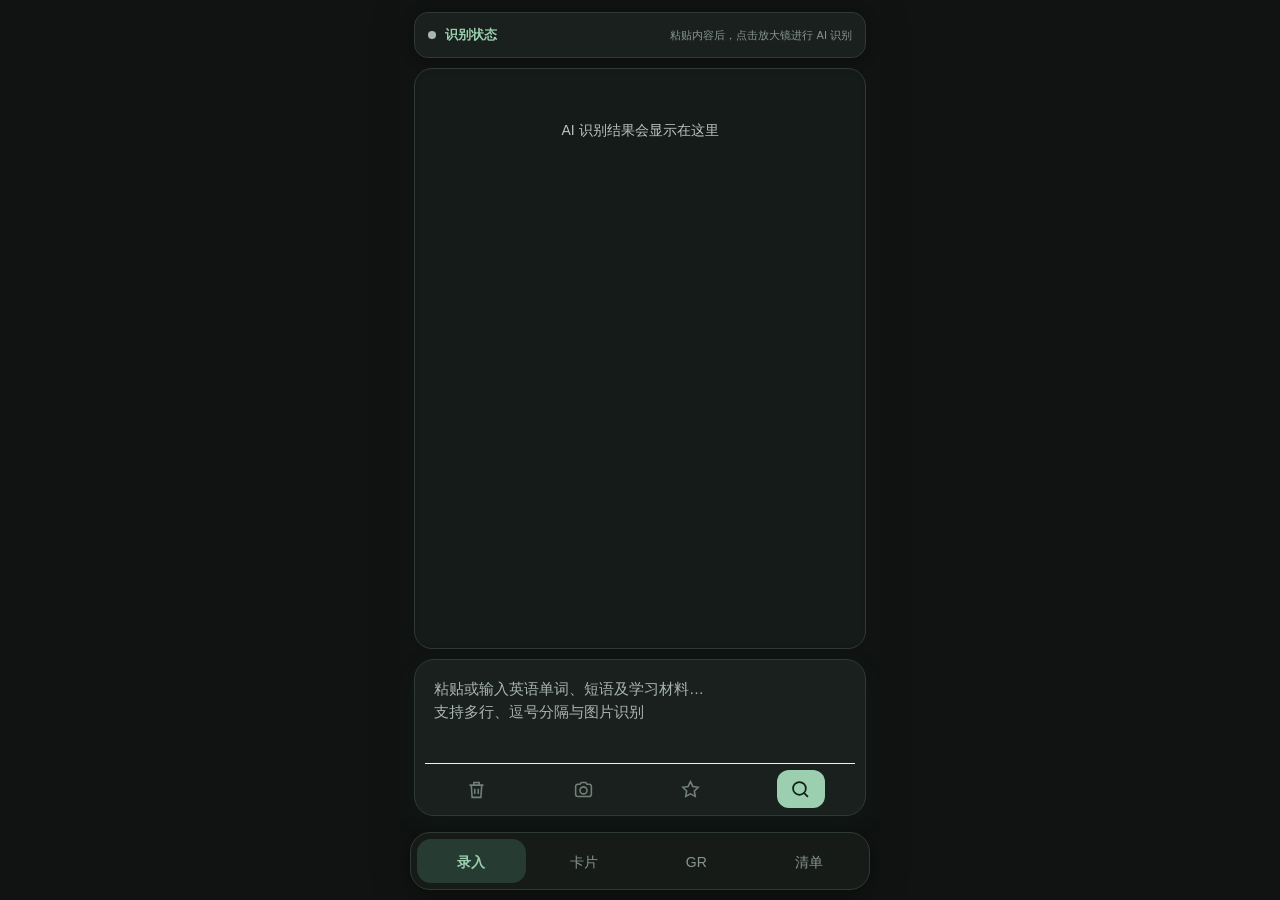
==== commit 07f4db0d: "Improve dark theme button contrast" ====
--- a/index.html
+++ b/index.html
@@ -620,6 +620,22 @@
 .theme-toggle button{border:0;border-radius:8px;padding:7px 12px;background:transparent;color:var(--text-sub);font-size:12px;font-weight:700;}
 .theme-toggle button.active{background:var(--primary);color:#fff;}
 
+
+/* 深色模式按钮对比度 */
+html[data-theme="dark"] .btn-primary,
+html[data-theme="dark"] .tool-icon.tool-search,
+html[data-theme="dark"] .pv-fav,
+html[data-theme="dark"] .group-create-row button,
+html[data-theme="dark"] .cat-filter button.on,
+html[data-theme="dark"] .bulk-entry-buttons button.bulk-classify-entry,
+html[data-theme="dark"] .bulk-panel button.bulk-apply,
+html[data-theme="dark"] .check-box.done,
+html[data-theme="dark"] .install-home-button,
+html[data-theme="dark"] .modal-footer button.primary,
+html[data-theme="dark"] .app-dialog-confirm{
+  color:#102017!important;
+}
+
 </style>
 </head>
 <body>
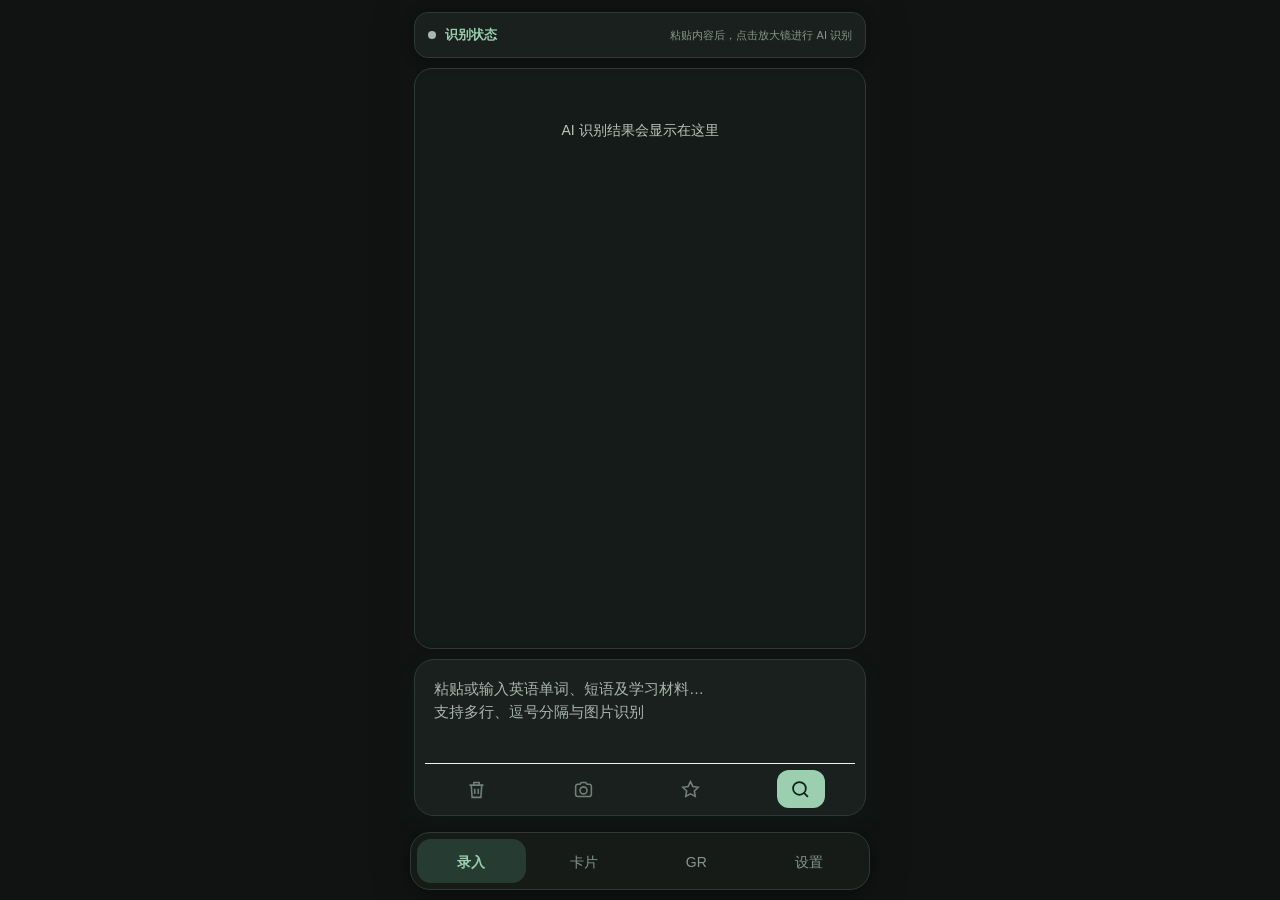
==== commit 3dc643e1: "Rename DICT icon to LKP and remove checklist and sleep tools" ====
--- a/index.html
+++ b/index.html
@@ -32,11 +32,11 @@
 </script>
 <meta name="theme-color" content="#101312">
 <meta name="apple-mobile-web-app-capable" content="yes">
-<meta name="apple-mobile-web-app-title" content="DICTIONARY">
+<meta name="apple-mobile-web-app-title" content="LKP">
 <meta name="mobile-web-app-capable" content="yes">
-<link rel="manifest" href="./manifest.webmanifest?v=5">
-<link rel="icon" type="image/svg+xml" href="./icon.svg?v=5">
-<link rel="apple-touch-icon" sizes="192x192" href="./dict-icon-192.png?v=5">
+<link rel="manifest" href="./manifest.webmanifest?v=6">
+<link rel="icon" type="image/svg+xml" href="./icon.svg?v=6">
+<link rel="apple-touch-icon" sizes="192x192" href="./dict-icon-192.png?v=6">
 <title>DICTIONARY · 单词记忆助手</title>
 <style>
 :root{
@@ -83,7 +83,7 @@
 .content.active{display:block;}
 #tab-cards{padding:0 14px 100px;}
 #tab-grammar{padding:14px 16px 100px;}
-#tab-checklist{padding:14px 16px 110px;}
+#tab-settings{padding:14px 16px 110px;}
 
 /* ============ 通用按钮 ============ */
 .btn-primary{
@@ -484,7 +484,7 @@
 /* 主屏幕图标安装入口 */
 .install-home-card{display:flex;align-items:center;gap:10px;padding:11px;margin:3px 0 14px;border:1px solid #e6eeea;border-radius:15px;background:#fbfcfb;}
 .install-app-icon{width:54px;height:54px;flex:none;display:flex;align-items:center;justify-content:center;border-radius:13px;background:#000000;color:#ffffff;box-shadow:0 3px 9px rgba(0,0,0,.32);}
-.install-app-icon span{font-size:6.5px;letter-spacing:.15px;font-weight:900;white-space:nowrap;}
+.install-app-icon span{font-size:8px;letter-spacing:.2px;font-weight:900;white-space:nowrap;}
 .install-home-copy{display:flex;flex:1;min-width:0;flex-direction:column;gap:4px;}
 .install-home-copy strong{font-size:13px;color:#30443a;}
 .install-home-copy span{font-size:10px;color:var(--text-muted);}
@@ -718,27 +718,8 @@
     <div id="cardsContainer"></div>
   </div>
 
-  <!-- ================= TAB 4 清单 ================= -->
-  <div class="content" id="tab-checklist">
-    <div class="rest-card">
-      <div class="rest-head"><div><div class="rest-title">休息与睡眠</div><div class="rest-sub" id="restStatus">今天还没有记录</div></div><span class="rest-icon">☕🌙</span></div>
-      <div class="rest-summary" id="restSummary"></div>
-      <div class="rest-actions">
-        <button class="rest-action" id="restButton" type="button" onclick="toggleBreak()">开始休息</button>
-        <button class="rest-action sleep" id="sleepButton" type="button" onclick="toggleSleepRecording()">开始睡眠</button>
-      </div>
-      <div class="rest-history" id="restHistory"></div>
-      <button class="w-ai" type="button" onclick="analyzeRestSleep()">AI 分析休息与睡眠</button>
-    </div>
-    <div class="add-check-row">
-      <input type="text" id="checkInput" placeholder="添加清单事项，如：带钥匙 / 做 20 个单词…" onkeypress="if(event.key==='Enter')addCheckItem()">
-      <button onclick="addCheckItem()">添加</button>
-    </div>
-    <div class="check-toolbar">
-      <button onclick="resetChecklist()">一键循环刷新</button>
-      <button class="ghost" onclick="analyzeChecklist()">AI 分析</button>
-    </div>
-    <div id="checklistContainer"></div>
+  <!-- ================= TAB 4 设置 ================= -->
+  <div class="content" id="tab-settings">
     <details class="fold" id="settingsFold">
       <summary>设置与统计</summary>
       <div class="theme-setting-row" aria-label="外观模式">
@@ -752,7 +733,6 @@
         <div class="stats-row"><span>API 调用次数</span><span class="stats-val" id="stat-api-calls">0</span></div>
         <div class="stats-row"><span>估算 TOKEN 量</span><span class="stats-val" id="stat-tokens">0</span></div>
         <div class="stats-row"><span>卡片总数</span><span class="stats-val" id="stat-words">0</span></div>
-        <div class="stats-row"><span>清单事项数</span><span class="stats-val" id="stat-checks">0</span></div>
       </div>
       <div class="setting-item">
         <label>DeepSeek API Key（仅本地存储）</label>
@@ -760,8 +740,8 @@
       </div>
       <button class="btn-primary" onclick="saveApiKey()" style="width:100%; margin-bottom:12px;">保存 API Key</button>
       <div class="install-home-card">
-        <div class="install-app-icon"><span>DICT</span></div>
-        <div class="install-home-copy"><strong>添加到主屏幕</strong><span>黑底白字 DICT 应用图标</span></div>
+        <div class="install-app-icon"><span>LKP</span></div>
+        <div class="install-home-copy"><strong>添加到主屏幕</strong><span>黑底白字 LKP 应用图标</span></div>
         <button type="button" class="install-home-button" onclick="addToHomeScreen()">添加</button>
       </div>
       <div style="display:flex; gap:10px;">
@@ -777,12 +757,11 @@
     <div class="nav-item active" data-tab="input" onclick="switchTab('input')">录入</div>
     <div class="nav-item" data-tab="cards" onclick="switchTab('cards')">卡片</div>
     <div class="nav-item" data-tab="grammar" onclick="switchTab('grammar')">GR</div>
-    <div class="nav-item" data-tab="checklist" onclick="switchTab('checklist')">清单</div>
+    <div class="nav-item" data-tab="settings" onclick="switchTab('settings')">设置</div>
   </div>
 
   <!-- 隐藏的文件输入 -->
   <input type="file" id="imageInput" accept="image/*" style="display:none;" onchange="handleImageUpload(event)">
-  <input type="file" id="checklistCamera" accept="image/*" capture="environment" style="display:none;" onchange="handleChecklistPhoto(event)" oncancel="handleChecklistPhotoCancel()">
   <input type="file" id="importFile" style="display:none;" accept=".json" onchange="importData(event)">
 
   <!-- 选中单词浮动工具条 -->
@@ -790,23 +769,6 @@
     <button onclick="lookupWord()">查询</button>
     <button onclick="speak(selWord,2)">美音</button>
     <button onclick="speak(selWord,1)">英音</button>
-  </div>
-
-  <!-- 清单拍照主题弹窗：完成事项必须拍照 -->
-  <div class="modal" id="photoModal" onclick="if(event.target===this)closePhotoTaskDialog()">
-    <div class="modal-content" style="max-height:none;">
-      <div class="modal-header"><span id="photoModalTitle">拍照记录</span></div>
-      <div class="modal-body" id="photoModalBody">完成清单事项前必须拍照记录。</div>
-      <div class="modal-footer">
-        <button class="btn-outline" onclick="closePhotoTaskDialog()">取消</button>
-        <button class="btn-primary" onclick="takeChecklistPhoto()">拍照</button>
-      </div>
-    </div>
-  </div>
-
-  <div class="photo-preview-overlay" id="photoPreviewModal" style="display:none;" onclick="closePhotoPreview()">
-    <button type="button" class="photo-preview-close" onclick="closePhotoPreview()" aria-label="关闭">×</button>
-    <img id="photoPreviewImage" alt="清单照片放大预览" onclick="event.stopPropagation()">
   </div>
 
   <!-- 卡片详情：整张卡片横向滑动 -->
@@ -854,8 +816,6 @@
 const esc = s => String(s == null ? '' : s).replace(/[&<>"']/g,
   c => ({'&':'&amp;','<':'&lt;','>':'&gt;','"':'&quot;',"'":'&#39;'}[c]));
 const escRe = s => String(s).replace(/[.*+?^${}()|[\]\\]/g, '\\$&');
-const nowStr = () => new Date().toLocaleString('zh-CN',
-  {month:'numeric', day:'numeric', hour:'2-digit', minute:'2-digit'});
 const WEEK_MS = 7 * 24 * 60 * 60 * 1000;
 
 function load(key, fallback){
@@ -871,14 +831,9 @@
    状态
 ========================================================= */
 let words      = load('wm_words', []);
-let checklist  = load('wm_checklist', []);
 let stats      = load('wm_stats', {apiCalls:0, tokens:0});
-let attendance = load('wm_attendance', {});
-let sleepRecords = load('wm_sleep_records', []);
-let workStart  = localStorage.getItem('wm_work_start') || '09:00';
 let apiKey     = localStorage.getItem('wm_api_key') || '';
 let batchRunning = false;
-let pendingPhotoTask = null;
 let cardGroups = load('wm_card_groups', []);
 let previews = {inline: [], modal: []};
 let batchDeleteMode = false;
@@ -891,9 +846,6 @@
 let groupOpen = {};
 
 if (!Array.isArray(words)) words = [];
-if (!Array.isArray(checklist)) checklist = [];
-if (!Array.isArray(sleepRecords)) sleepRecords = [];
-if (!attendance || typeof attendance !== 'object') attendance = {};
 
 const CARD_CATEGORIES = ['单词','语法','其它'];
 const DEFAULT_GROUPS = [
@@ -923,10 +875,9 @@
   }
   localStorage.removeItem('wm_daily_seed_v1');
 
-  ensureCardGroups(); cleanupPhotos(); archiveExpiredCards(); renderGrammarTopics();
-  renderCards(); renderGroupManager(); renderChecklist(); renderRestUI(); updateStatsUI();
+  ensureCardGroups(); archiveExpiredCards(); renderGrammarTopics();
+  renderCards(); renderGroupManager(); updateStatsUI();
   renderRecognitionStatus('粘贴内容后，点击放大镜进行 AI 识别');
-  setInterval(() => { if ($('tab-checklist').classList.contains('active')) renderRestUI(); }, 1000);
   setInterval(() => {
     const before = words.filter(w => w.archived).length;
     archiveExpiredCards();
@@ -945,10 +896,8 @@
   document.addEventListener('keydown', e => {
     if (e.key !== 'Escape') return;
     if ($('appDialog').classList.contains('active')) resolveAppDialog(false);
-    else if ($('photoPreviewModal').style.display !== 'none') closePhotoPreview();
     else if ($('infoModal').classList.contains('active')) closeInfoModal();
     else if ($('cardModal').classList.contains('active')) closeCardModal();
-    else if ($('photoModal').classList.contains('active')) closePhotoTaskDialog();
   });
 }
 
@@ -962,7 +911,6 @@
   if (tabId !== 'cards' && (batchDeleteMode || batchClassifyMode)) { batchDeleteMode = false; batchClassifyMode = false; selectedCardIds.clear(); }
   if (tabId === 'cards') { archiveExpiredCards(); renderCards(); renderGroupManager(); }
   if (tabId === 'grammar') renderGrammarTopics();
-  if (tabId === 'checklist') { cleanupPhotos(); renderChecklist(); renderRestUI(); updateStatsUI(); }
 }
 
 function showToast(message){
@@ -1061,7 +1009,7 @@
 async function handleImageUpload(event){
   const file = event.target.files[0]; event.target.value = '';
   if (!file) return;
-  if (!apiKey) { showToast('请先在清单底部的设置与统计中填写 API Key'); return; }
+  if (!apiKey) { showToast('请先在设置页的设置与统计中填写 API Key'); return; }
   if (batchRunning) { showToast('AI 正在处理，请稍候'); return; }
   batchRunning = true;
   renderRecognitionStatus('正在读取图片…', 'loading');
@@ -1419,7 +1367,7 @@
   const input = $('batchInput').value.trim();
   if (!input) { showToast('请先粘贴或输入学习内容'); renderRecognitionStatus('没有输入内容', true); return; }
   if (batchRunning) { showToast('AI 正在处理，请勿重复点击'); return; }
-  if (!apiKey) { renderRecognitionStatus('请先在清单底部设置 DeepSeek API Key', true); showToast('请先填写 API Key'); return; }
+  if (!apiKey) { renderRecognitionStatus('请先在设置页设置 DeepSeek API Key', true); showToast('请先填写 API Key'); return; }
   batchRunning = true; previews.inline = [];
   $('recognitionPreview').innerHTML = '<div class="empty-hint">正在分析内容，请稍候…</div>';
   renderRecognitionStatus('正在调用 AI，整理单词、语法及其它知识点', 'loading');
@@ -1580,7 +1528,7 @@
 }
 async function generateGrammarTopic(topic){
   if (batchRunning) { showToast('AI 正在处理，请稍候'); return; }
-  if (!apiKey) { showToast('请先在清单底部的设置与统计中填写 API Key'); return; }
+  if (!apiKey) { showToast('请先在设置页的设置与统计中填写 API Key'); return; }
   batchRunning = true;
   $('infoModal').classList.remove('preview-mode'); $('infoTitle').style.display = ''; $('infoTitle').textContent = topic;
   $('infoBody').classList.add('rd');
@@ -1786,7 +1734,7 @@
 }
 async function refreshCardAI(id, btn){
   const card = words.find(w => Number(w.id) === Number(id)); if (!card || !btn) return;
-  if (!apiKey) { showToast('请先在清单底部的设置与统计中填写 API Key'); return; }
+  if (!apiKey) { showToast('请先在设置页的设置与统计中填写 API Key'); return; }
   if (btn.dataset.busy) return;
   btn.dataset.busy = '1'; btn.disabled = true; btn.textContent = 'AI 生成中…';
   try{
@@ -1864,262 +1812,6 @@
 }
 
 /* =========================================================
-   清单：完成必须拍照；每项最多保留四张
-========================================================= */
-function cleanupPhotos(){
-  let changed = false;
-  checklist.forEach(item => {
-    if (!Array.isArray(item.photos)) {
-      item.photos = item.photo ? [{src:item.photo, ts:item.photoTs || Date.now()}] : [];
-      changed = true;
-    }
-    item.photos = item.photos.filter(p => p && typeof p.src === 'string').slice(-4);
-    if ('photo' in item) { delete item.photo; changed = true; }
-    if ('photoTs' in item) { delete item.photoTs; changed = true; }
-  });
-  if (changed) safeSet('wm_checklist', JSON.stringify(checklist));
-}
-function renderChecklist(){
-  const container = $('checklistContainer');
-  if (checklist.length === 0){ container.innerHTML = '<div class="empty-hint" style="padding:24px 0;">暂无清单，添加一项吧</div>'; return; }
-  container.innerHTML = checklist.map(item => {
-    const photos = Array.isArray(item.photos) ? item.photos : [];
-    const photoHtml = `<div class="check-photo-grid">${photos.map((p, i) => `<div class="check-photo-wrap" role="button" tabindex="0" aria-label="查看清单照片 ${i+1}" title="点击查看照片" onclick="openPhotoPreview(this.querySelector('img').src)" onkeydown="if(event.key==='Enter')openPhotoPreview(this.querySelector('img').src)"><img src="${esc(p.src)}" class="check-photo" alt="清单照片 ${i+1}"></div>`).join('')}${photos.length < 4 ? `<button type="button" class="check-photo-add" onclick="addChecklistPhoto(${item.id})">＋照片<br>${photos.length}/4</button>` : ''}</div>`;
-    const metaHtml = item.doneTime ? `<div class="check-meta">完成于 ${esc(item.doneTime)}</div>` : '';
-    return `
-    <div class="check-item">
-      <div class="check-box ${item.done ? 'done' : ''}" role="button" tabindex="0" aria-label="${item.done ? '重新打开' : '完成事项'}" onclick="toggleCheck(${item.id})" onkeydown="if(event.key==='Enter')toggleCheck(${item.id})">
-        <svg viewBox="0 0 24 24" width="14" height="14" stroke="currentColor" stroke-width="3" fill="none"><polyline points="20 6 9 17 4 12"></polyline></svg>
-      </div>
-      <div class="check-main">
-        <div class="check-text ${item.done ? 'done' : ''}">${esc(item.text)}</div>
-        ${photoHtml}${metaHtml}
-      </div>
-      <button class="delete-btn" onclick="deleteCheckItem(${item.id})">删除</button>
-    </div>`;
-  }).join('');
-}
-function openPhotoPreview(src){ if (!src) return; $('photoPreviewImage').src = src; $('photoPreviewModal').style.display = 'flex'; }
-function closePhotoPreview(){ $('photoPreviewModal').style.display = 'none'; $('photoPreviewImage').removeAttribute('src'); }
-function addCheckItem(){
-  const text = $('checkInput').value.trim(); if (!text) return;
-  checklist.push({id: Date.now(), text, done:false, photos:[]});
-  $('checkInput').value = ''; saveChecklist(); renderChecklist();
-}
-function deleteCheckItem(id){
-  const item = checklist.find(i => Number(i.id) === Number(id)); if (!item) return;
-  showAppDialog('删除清单事项', `确定删除“${item.text}”吗？该事项及其照片都会被删除。`, () => {
-    checklist = checklist.filter(i => Number(i.id) !== Number(id)); saveChecklist(); renderChecklist();
-  });
-}
-function toggleCheck(id){
-  const item = checklist.find(i => Number(i.id) === Number(id)); if (!item) return;
-  if (item.done){
-    showAppDialog('重新打开事项', '将此事项恢复为待办状态？已保存的照片会保留。', () => {
-      item.done = false; delete item.doneTime; saveChecklist(); renderChecklist();
-    });
-  } else {
-    requestChecklistPhoto(id, true);
-  }
-}
-function requestChecklistPhoto(id, complete){
-  const item = checklist.find(i => Number(i.id) === Number(id)); if (!item) return;
-  const photos = Array.isArray(item.photos) ? item.photos : [];
-  if (!complete && photos.length >= 4) { showToast('每项最多保存 4 张照片'); return; }
-  pendingPhotoTask = {id:Number(id), complete:!!complete};
-  $('photoModalTitle').textContent = complete ? '完成前拍照' : '添加清单照片';
-  $('photoModalBody').textContent = complete
-    ? `“${item.text}”完成前必须拍照。拍摄成功后才会标记为完成。`
-    : `为“${item.text}”添加照片。每项最多保存 4 张，目前已有 ${photos.length} 张。`;
-  $('photoModal').classList.add('active');
-}
-function closePhotoTaskDialog(){
-  $('photoModal').classList.remove('active');
-  pendingPhotoTask = null;
-}
-function takeChecklistPhoto(){
-  if (!pendingPhotoTask) { $('photoModal').classList.remove('active'); return; }
-  $('checklistCamera').click();
-}
-function handleChecklistPhotoCancel(){
-  if (pendingPhotoTask) $('photoModal').classList.add('active');
-}
-function saveChecklist(){
-  if (!safeSet('wm_checklist', JSON.stringify(checklist))) showToast('本地存储空间不足，建议减少照片或导出备份');
-  updateStatsUI();
-}
-function resetChecklist(){
-  showAppDialog('一键循环刷新', '开始新一轮清单？所有事项将恢复为待办，并清除上一轮任务留下的照片。', () => {
-    checklist.forEach(item => {
-      item.done = false; delete item.doneTime;
-      item.photos = [];
-      delete item.photo; delete item.photoTs;
-    });
-    saveChecklist(); renderChecklist(); showToast('新一轮清单已刷新，旧照片已清除');
-  });
-}
-function completeItem(id, photo){
-  const item = checklist.find(i => Number(i.id) === Number(id)); if (!item || !photo) return false;
-  if (!Array.isArray(item.photos)) item.photos = [];
-  if (item.photos.length >= 4) item.photos.shift();
-  item.photos.push({src:photo, ts:Date.now()});
-  item.done = true; item.doneTime = nowStr();
-  saveChecklist(); renderChecklist();
-  return true;
-}
-function addPhotoToChecklistItem(id, photo){
-  const item = checklist.find(i => Number(i.id) === Number(id)); if (!item || !photo) return false;
-  if (!Array.isArray(item.photos)) item.photos = [];
-  if (item.photos.length >= 4) { showToast('每项最多保存 4 张照片'); return false; }
-  item.photos.push({src:photo, ts:Date.now()});
-  saveChecklist(); renderChecklist(); return true;
-}
-function addChecklistPhoto(id){ requestChecklistPhoto(id, false); }
-async function handleChecklistPhoto(event){
-  const file = event.target.files[0]; event.target.value = '';
-  if (!file) {
-    if (pendingPhotoTask) $('photoModal').classList.add('active');
-    return;
-  }
-  const task = pendingPhotoTask;
-  if (!task) return;
-  $('photoModal').classList.remove('active');
-  try{
-    const photo = await compressImage(file, 800, .66);
-    const saved = task.complete ? completeItem(task.id, photo) : addPhotoToChecklistItem(task.id, photo);
-    if (saved) showToast(task.complete ? '已拍照并完成事项' : '照片已添加');
-    pendingPhotoTask = null;
-  }catch(e){
-    $('photoModal').classList.add('active');
-    showToast('照片处理失败，请重新拍摄');
-  }
-}
-async function analyzeChecklist(){
-  const pending = checklist.filter(i => !i.done), done = checklist.filter(i => i.done);
-  if (checklist.length === 0) { showToast('清单为空'); return; }
-  showInfo('AI 清单分析', '<div style="text-align:center;padding:20px;color:#888;">正在分析...</div>');
-  if (!apiKey){
-    showInfo('AI 清单分析', `
-      <p><strong>本地统计：</strong></p>
-      <p>您共有 ${done.length} 项已完成，${pending.length} 项待办。</p>
-      <p>${pending.length > 0 ? '未完成事项：' + esc(pending.map(p => p.text).join('、')) : '所有事项均已完成，太棒了！'}</p>
-      <p style="color:#999;font-size:12px;margin-top:10px;">(未配置 API Key，未调用 AI)</p>`);
-    return;
-  }
-  const prompt = `我有一份出行清单，状态如下：
-已完成：${done.map(d => d.text).join('、') || '无'}
-待办：${pending.map(p => p.text).join('、') || '无'}
-请给我一段简短的分析或提醒（100字以内），纯文本输出。`;
-  try{
-    const res = await callAI([{role:'user', content:prompt}]);
-    showInfo('AI 清单分析', esc(res).replace(/\n/g, '<br>'));
-  }catch(e){ showInfo('AI 清单分析', `<span style="color:red;">分析失败：${esc(e.message)}</span>`); }
-}
-
-/* =========================================================
-   休息与睡眠（同一行双按钮，统一 AI 分析）
-========================================================= */
-const dayKey = (d = new Date()) =>
-  d.getFullYear() + '-' + String(d.getMonth() + 1).padStart(2, '0') + '-' + String(d.getDate()).padStart(2, '0');
-const fmtHM = ts => ts ? new Date(ts).toLocaleTimeString('zh-CN', {hour:'2-digit', minute:'2-digit', hour12:false}) : '--:--';
-const fmtDur = min => {
-  min = Math.max(0, Math.round(min));
-  const h = Math.floor(min / 60), m = min % 60;
-  return h ? `${h}小时${m}分` : `${m}分钟`;
-};
-const openBreak = rec => {
-  const l = rec && rec.breaks && rec.breaks[rec.breaks.length - 1];
-  return l && !l.e ? l : null;
-};
-function saveAtt(){ if (!safeSet('wm_attendance', JSON.stringify(attendance))) showToast('本地存储空间不足，建议导出备份'); }
-function saveSleep(){ if (!safeSet('wm_sleep_records', JSON.stringify(sleepRecords))) showToast('本地存储空间不足，建议导出备份'); }
-function breakTotals(rec, now){
-  let n = 0, ms = 0, max = 0;
-  (rec.breaks || []).forEach(b => { const d = Math.max(0, (b.e || now) - b.s); n++; ms += d; if (d > max) max = d; });
-  return {n, ms, max};
-}
-function getTodayAttendance(){
-  const key = dayKey();
-  if (!attendance[key]) attendance[key] = {in:null, out:null, sched:null, late:0, breaks:[]};
-  if (!Array.isArray(attendance[key].breaks)) attendance[key].breaks = [];
-  return attendance[key];
-}
-function activeSleepRecord(){ return sleepRecords.findLast ? sleepRecords.findLast(r => !r.e) : [...sleepRecords].reverse().find(r => !r.e); }
-function toggleBreak(){
-  const rec = getTodayAttendance(); const active = openBreak(rec);
-  const sleeping = activeSleepRecord();
-  if (sleeping) { sleeping.e = Date.now(); saveSleep(); showToast('已先结束睡眠记录'); }
-  if (active) active.e = Date.now(); else rec.breaks.push({s: Date.now()});
-  saveAtt(); renderRestUI();
-}
-function toggleSleepRecording(){
-  const active = activeSleepRecord();
-  const rec = attendance[dayKey()], br = rec ? openBreak(rec) : null;
-  if (br) { br.e = Date.now(); saveAtt(); showToast('已先结束休息记录'); }
-  if (active) active.e = Date.now(); else sleepRecords.push({s:Date.now(), e:null});
-  saveSleep(); renderRestUI();
-}
-function renderRestUI(){
-  const status = $('restStatus'); if (!status) return;
-  const now = Date.now(), today = dayKey();
-  const rec = attendance[today];
-  const breaks = rec && Array.isArray(rec.breaks) ? rec.breaks : [];
-  const activeB = rec ? openBreak(rec) : null, activeS = activeSleepRecord();
-  let restMs = 0; breaks.forEach(b => { restMs += Math.max(0, (b.e || now) - b.s); });
-  const sleepToday = sleepRecords.filter(r => r.s && r.e && r.e > r.s && dayKey(new Date(r.e)) === today);
-  const sleepMs = sleepToday.reduce((s, r) => s + (r.e - r.s), 0);
-  $('restSummary').innerHTML = `<div>☕ 今日休息 ${breaks.length} 次 · 共 ${esc(fmtDur(restMs / 60000))}</div><div>🌙 今日睡眠 ${sleepToday.length} 次 · 共 ${esc(fmtDur(sleepMs / 60000))}</div>`;
-  if (activeS) status.textContent = `正在睡眠 · 已 ${fmtDur((now - activeS.s) / 60000)}`;
-  else if (activeB) status.textContent = `正在休息 · 已 ${fmtDur((now - activeB.s) / 60000)}`;
-  else if (breaks.length) status.textContent = `最近休息 ${fmtHM(breaks[breaks.length - 1].e || breaks[breaks.length - 1].s)}`;
-  else status.textContent = '今天还没有记录';
-  const rb = $('restButton'), sb = $('sleepButton');
-  rb.textContent = activeB ? '结束休息' : '开始休息'; rb.classList.toggle('running', !!activeB);
-  sb.textContent = activeS ? '结束睡眠' : '开始睡眠'; sb.classList.toggle('running', !!activeS);
-  const lines = [];
-  if (breaks.length) lines.push('休息：' + breaks.map((b, i) => `${i + 1}. ${fmtHM(b.s)}–${b.e ? fmtHM(b.e) : '进行中'}（${fmtDur(((b.e || now) - b.s) / 60000)}）`).join('　'));
-  const recentSleep = sleepRecords.filter(r => r.s).slice(-3).reverse();
-  if (recentSleep.length) lines.push('睡眠：' + recentSleep.map(r => `${fmtHM(r.s)}–${r.e ? fmtHM(r.e) : '进行中'}${r.e ? `（${fmtDur((r.e - r.s) / 60000)}）` : ''}`).join('　'));
-  $('restHistory').textContent = lines.length ? lines.join('\n') : '点击“开始休息”或“开始睡眠”，结束时再点一次即可记录时长。';
-}
-function buildAttendanceLines(){
-  const keys = Object.keys(attendance).sort().slice(-30); const now = Date.now();
-  return keys.map(k => { const rec = attendance[k]; const bt = breakTotals(rec, rec.out || now); return {day:k, n:bt.n, min:Math.round(bt.ms / 60000), max:Math.round(bt.max / 60000)}; }).filter(x => x.n > 0);
-}
-async function analyzeRestSleep(){
-  const restDays = buildAttendanceLines();
-  const sleeps = sleepRecords.filter(r => r.s && r.e && r.e > r.s).slice(-30);
-  const activeS = activeSleepRecord();
-  if (!restDays.length && !sleeps.length && !activeS){ showInfo('AI 休息与睡眠分析', '目前还没有记录。点击“开始休息”或“开始睡眠”，结束时再点一次即可。'); return; }
-  const kind = restDays.length && sleeps.length ? '休息与睡眠' : sleeps.length || activeS ? '睡眠' : '休息';
-  const title = `AI ${kind}分析`;
-  const restLines = restDays.map(d => `${d.day}：休息 ${d.n} 次，共 ${d.min} 分钟，最长一次 ${d.max} 分钟`);
-  const sleepLines = sleeps.map((r, i) => `${i + 1}. ${new Date(r.s).toLocaleString('zh-CN')} 至 ${new Date(r.e).toLocaleString('zh-CN')}，${fmtDur((r.e - r.s) / 60000)}`);
-  if (activeS) sleepLines.push(`当前睡眠进行中：开始于 ${new Date(activeS.s).toLocaleString('zh-CN')}`);
-  showInfo(title, '<div style="text-align:center;padding:20px;color:#888;">正在分析…</div>');
-  if (!apiKey){
-    const restTotal = restDays.reduce((s, d) => s + d.min, 0), restCount = restDays.reduce((s, d) => s + d.n, 0);
-    const sleepTotal = sleeps.reduce((s, r) => s + (r.e - r.s), 0) / 60000;
-    let h = '';
-    if (restDays.length) h += `<p>休息：${restDays.length} 天共 ${restCount} 次，累计 ${esc(fmtDur(restTotal))}，平均每次 ${esc(fmtDur(restTotal / Math.max(1, restCount)))}。</p>`;
-    if (sleeps.length) h += `<p>睡眠：已完成 ${sleeps.length} 次，累计 ${esc(fmtDur(sleepTotal))}，平均每次 ${esc(fmtDur(sleepTotal / sleeps.length))}。</p>`;
-    if (activeS) h += '<p>当前有一段睡眠正在记录中。</p>';
-    showInfo(title, h + '<p style="color:#999;font-size:12px;">未配置 API Key，以上为本地统计。</p>');
-    return;
-  }
-  try{
-    const prompt = `请分析以下我的休息与睡眠记录。先根据实际数据判断有哪些内容可分析（只有休息、只有睡眠或两者都有），只分析有数据的部分；指出时长与规律、可能的不足，并给出简短可执行建议。如发现疑似异常记录（如休息超过 3 小时、睡眠短于 2 小时或超过 14 小时，可能是忘记结束），请提醒。不要作医疗诊断。
-休息记录（按天）：
-${restLines.join('\n') || '无'}
-睡眠记录：
-${sleepLines.join('\n') || '无'}
-中文输出，纯文本，控制在 200 字以内。`;
-    const res = await callAI([{role:'user', content:prompt}]);
-    showInfo(title, esc(res).replace(/\n/g, '<br>'));
-  }catch(e){ showInfo(title, `<span style="color:red;">分析失败：${esc(e.message)}</span>`); }
-}
-
-/* =========================================================
    设置、安装与导入导出
 ========================================================= */
 function saveApiKey(){
@@ -2132,28 +1824,27 @@
   if ($('stat-api-calls')) $('stat-api-calls').innerText = stats.apiCalls || 0;
   if ($('stat-tokens')) $('stat-tokens').innerText = stats.tokens || 0;
   if ($('stat-words')) $('stat-words').innerText = words.length;
-  if ($('stat-checks')) $('stat-checks').innerText = checklist.length;
 }
 
 window.addEventListener('beforeinstallprompt', event => { event.preventDefault(); deferredInstallPrompt = event; });
-window.addEventListener('appinstalled', () => { deferredInstallPrompt = null; showToast('DICTIONARY 已添加到主屏幕'); });
+window.addEventListener('appinstalled', () => { deferredInstallPrompt = null; showToast('LKP 已添加到主屏幕'); });
 async function addToHomeScreen(){
   if (deferredInstallPrompt){
     deferredInstallPrompt.prompt();
     try{
       const choice = await deferredInstallPrompt.userChoice;
-      showToast(choice && choice.outcome === 'accepted' ? '正在添加 DICTIONARY' : '已取消添加');
+      showToast(choice && choice.outcome === 'accepted' ? '正在添加 LKP' : '已取消添加');
     }catch(e){ showToast('暂时无法打开安装窗口'); }
     deferredInstallPrompt = null;
     return;
   }
   const isIOS = /iphone|ipad|ipod/i.test(navigator.userAgent) && !window.MSStream;
   if (location.protocol === 'file:'){
-    showInfo('添加 DICTIONARY 到主屏幕', '<p>请先将应用文件夹部署到支持 HTTPS 的静态网站，再使用浏览器打开。</p><p>部署时请同时保留 index.html、manifest.webmanifest、sw.js 和 icon-192.png / icon-512.png。</p>');
+    showInfo('添加 LKP 到主屏幕', '<p>请先将应用文件夹部署到支持 HTTPS 的静态网站，再使用浏览器打开。</p><p>部署时请同时保留 index.html、manifest.webmanifest、sw.js 和 icon-192.png / icon-512.png。</p>');
   } else if (isIOS){
-    showInfo('添加 DICTIONARY 到主屏幕', '<p>请使用 Safari 打开本应用。</p><p>1. 点击底部或顶部的<strong>分享</strong>图标。</p><p>2. 在分享菜单中选择<strong>添加到主屏幕</strong>。</p><p>3. 确认名称为 <strong>DICTIONARY</strong>，点击添加。</p><p>主屏幕将使用绿色底色、白色 DICTIONARY 字样图标。</p>');
+    showInfo('添加 LKP 到主屏幕', '<p>请使用 Safari 打开本应用。</p><p>1. 点击底部或顶部的<strong>分享</strong>图标。</p><p>2. 在分享菜单中选择<strong>添加到主屏幕</strong>。</p><p>3. 确认名称为 <strong>LKP</strong>，点击添加。</p><p>主屏幕将使用黑色底色、白色 LKP 字样图标。</p>');
   } else {
-    showInfo('添加 DICTIONARY 到主屏幕', '<p>请打开浏览器右上角菜单，选择<strong>安装应用</strong>或<strong>添加到主屏幕</strong>。</p><p>如未显示安装选项，请确认应用通过 HTTPS 访问，并且 PWA 文件与 HTML 位于同一目录。</p>');
+    showInfo('添加 LKP 到主屏幕', '<p>请打开浏览器右上角菜单，选择<strong>安装应用</strong>或<strong>添加到主屏幕</strong>。</p><p>如未显示安装选项，请确认应用通过 HTTPS 访问，并且 PWA 文件与 HTML 位于同一目录。</p>');
   }
 }
 async function refreshAppPage(){
@@ -2172,7 +1863,7 @@
 }
 
 function exportData(){
-  const data = {words, checklist, stats, attendance, sleepRecords, workStart, cardGroups, exportTime:new Date().toISOString()};
+  const data = {words, stats, cardGroups, exportTime:new Date().toISOString()};
   const blob = new Blob([JSON.stringify(data, null, 2)], {type:'application/json'});
   const url = URL.createObjectURL(blob); const a = document.createElement('a');
   a.href = url; a.download = `word_memory_backup_${Date.now()}.json`; a.click(); setTimeout(() => URL.revokeObjectURL(url), 1000);
@@ -2183,11 +1874,9 @@
   reader.onload = function(e){
     try{
       const data = JSON.parse(e.target.result);
-      if (data.words && data.checklist){
-        words = Array.isArray(data.words) ? data.words : []; checklist = Array.isArray(data.checklist) ? data.checklist : [];
-        stats = data.stats || {apiCalls:0, tokens:0}; if (data.attendance && typeof data.attendance === 'object') attendance = data.attendance;
-        if (data.workStart) { workStart = data.workStart; safeSet('wm_work_start', workStart); }
-        sleepRecords = Array.isArray(data.sleepRecords) ? data.sleepRecords : sleepRecords;
+      if (Array.isArray(data.words)){
+        words = data.words;
+        stats = data.stats || {apiCalls:0, tokens:0};
         cardGroups = Array.isArray(data.cardGroups) ? data.cardGroups : cardGroups;
         batchDeleteMode = false; batchClassifyMode = false; selectedCardIds.clear(); groupOpen = {};
         
@@ -2195,9 +1884,9 @@
         cardGroups = cardGroups.filter(g => g && g.id && !g.id.startsWith('daily-'));
         words = words.filter(w => !w.groupId || !w.groupId.startsWith('daily-'));
 
-        ensureCardGroups(); cleanupPhotos(); archiveExpiredCards();
-        safeSet('wm_checklist', JSON.stringify(checklist)); safeSet('wm_stats', JSON.stringify(stats)); safeSet('wm_attendance', JSON.stringify(attendance)); safeSet('wm_sleep_records', JSON.stringify(sleepRecords));
-        renderCards(); renderGroupManager(); renderChecklist(); renderRestUI(); updateStatsUI();
+        ensureCardGroups(); archiveExpiredCards();
+        safeSet('wm_stats', JSON.stringify(stats));
+        renderCards(); renderGroupManager(); updateStatsUI();
         showToast('数据恢复成功');
       } else showToast('文件格式不正确');
     }catch(err){ showToast('读取文件失败'); }
